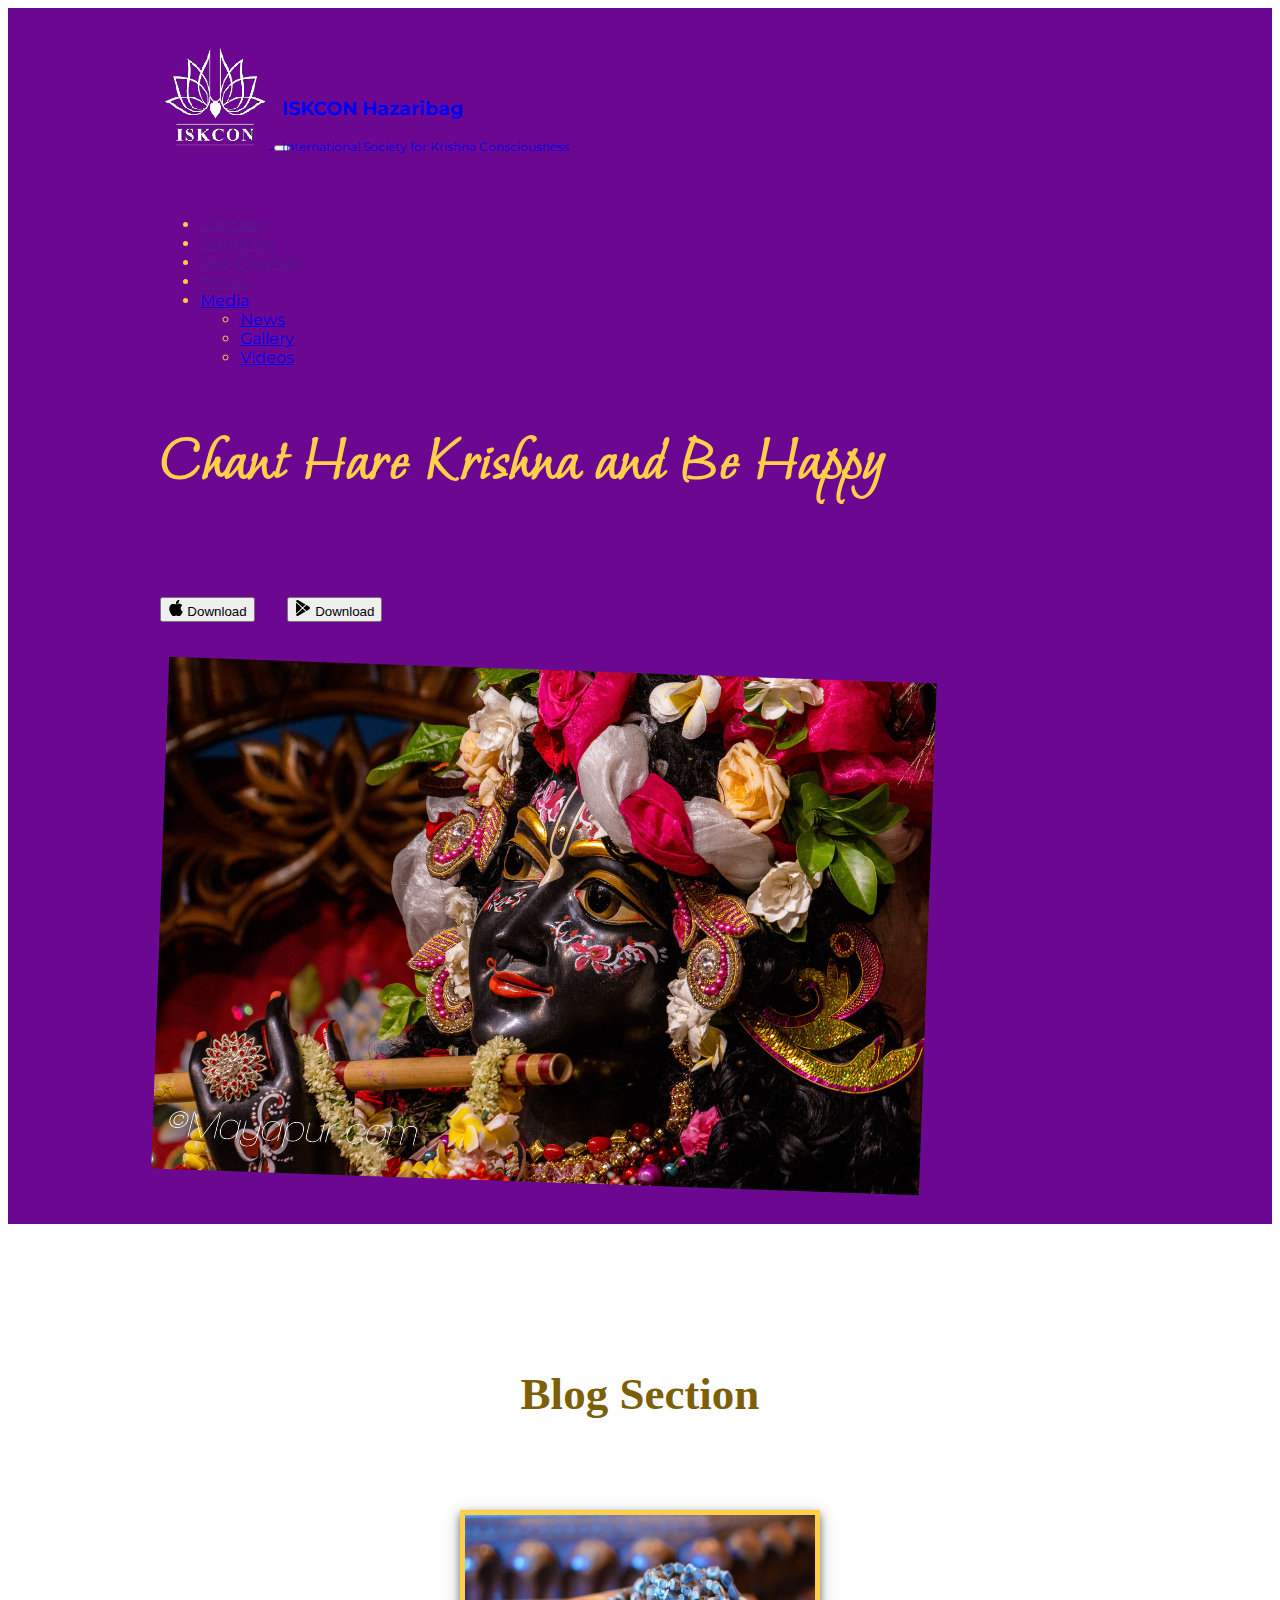
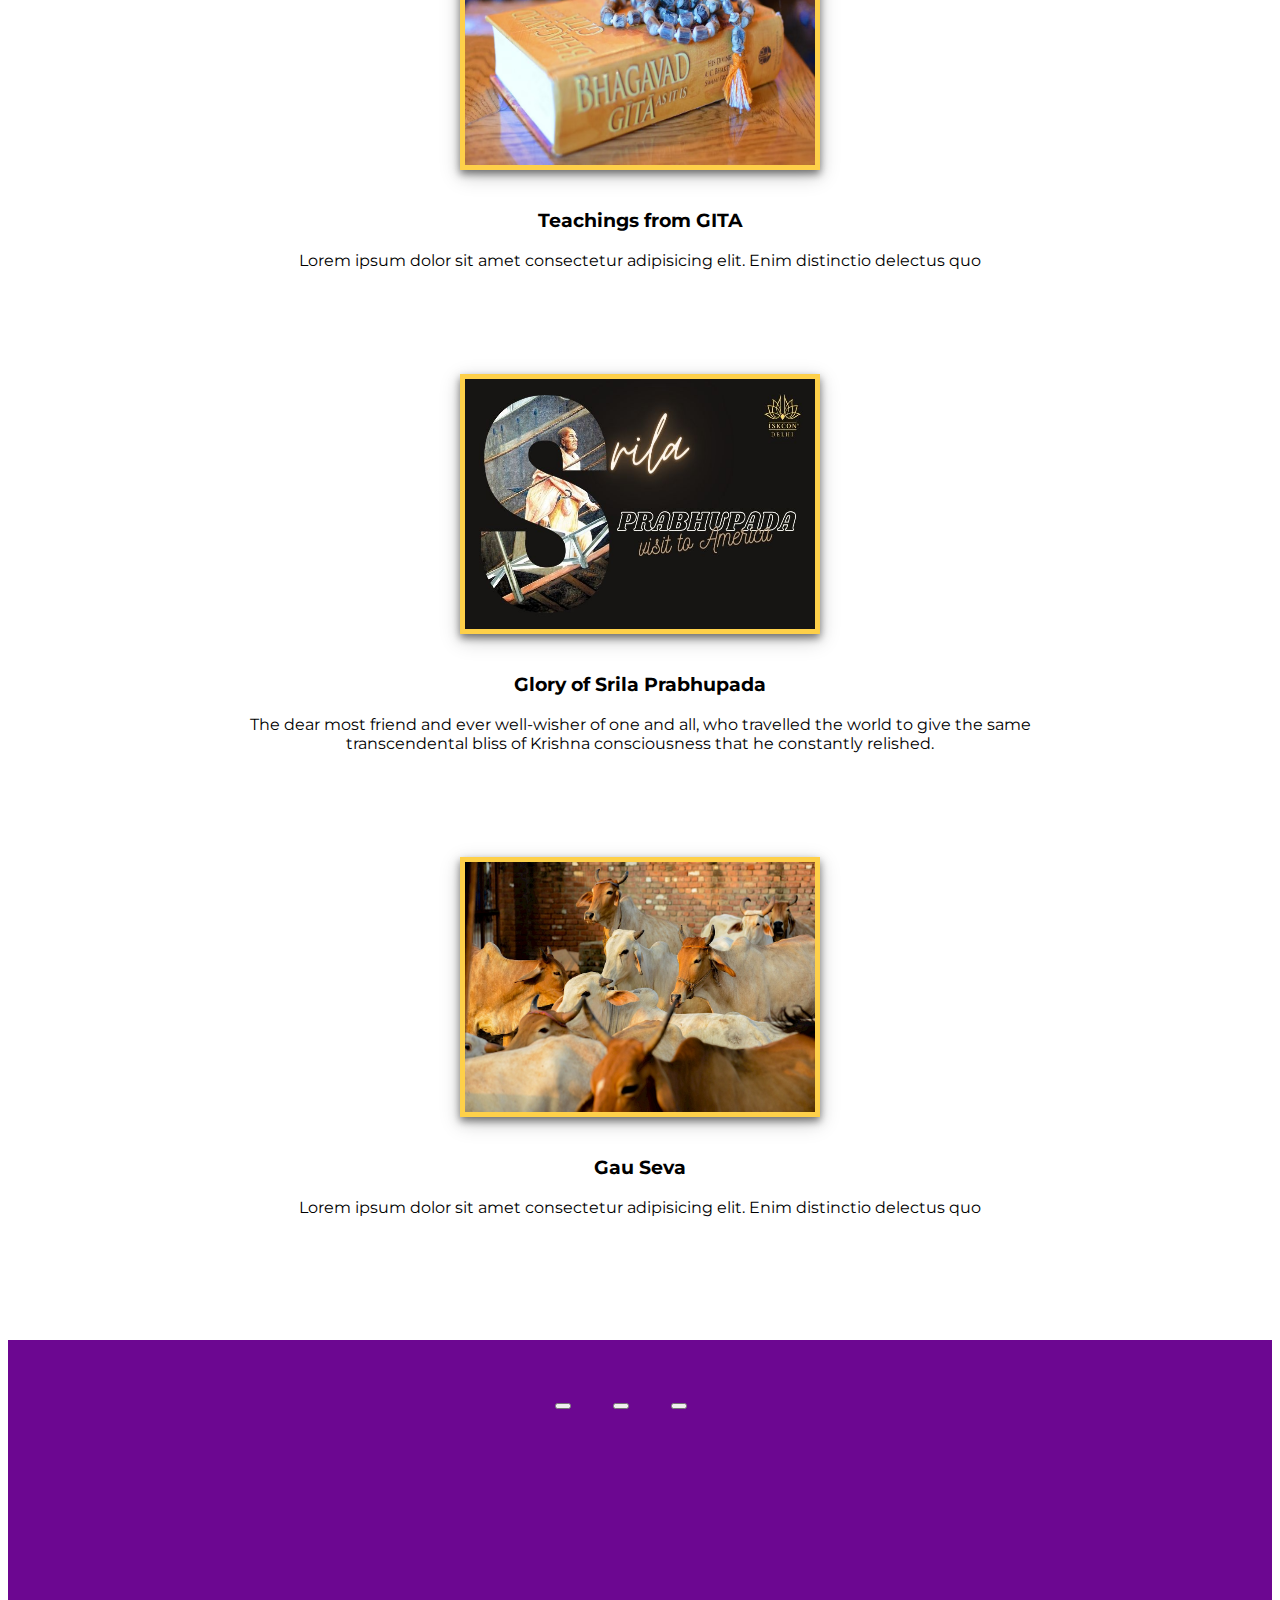
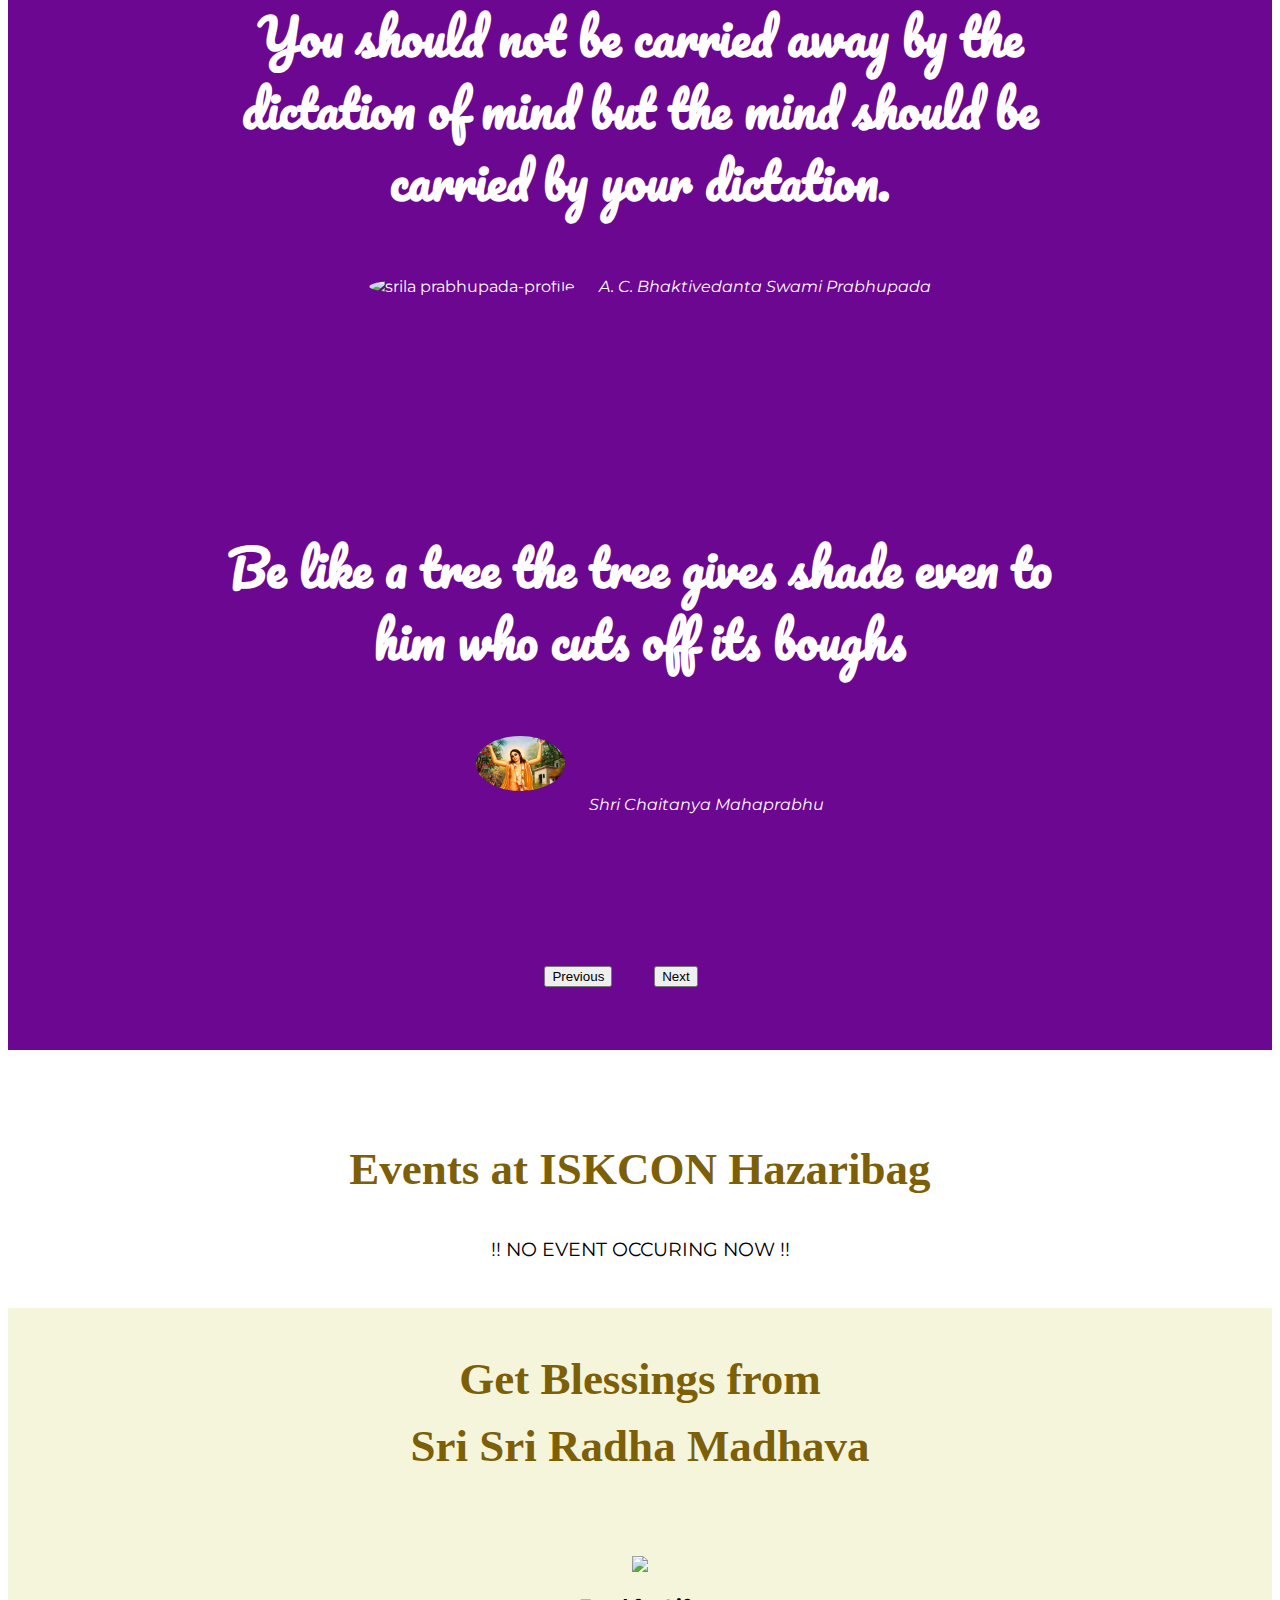
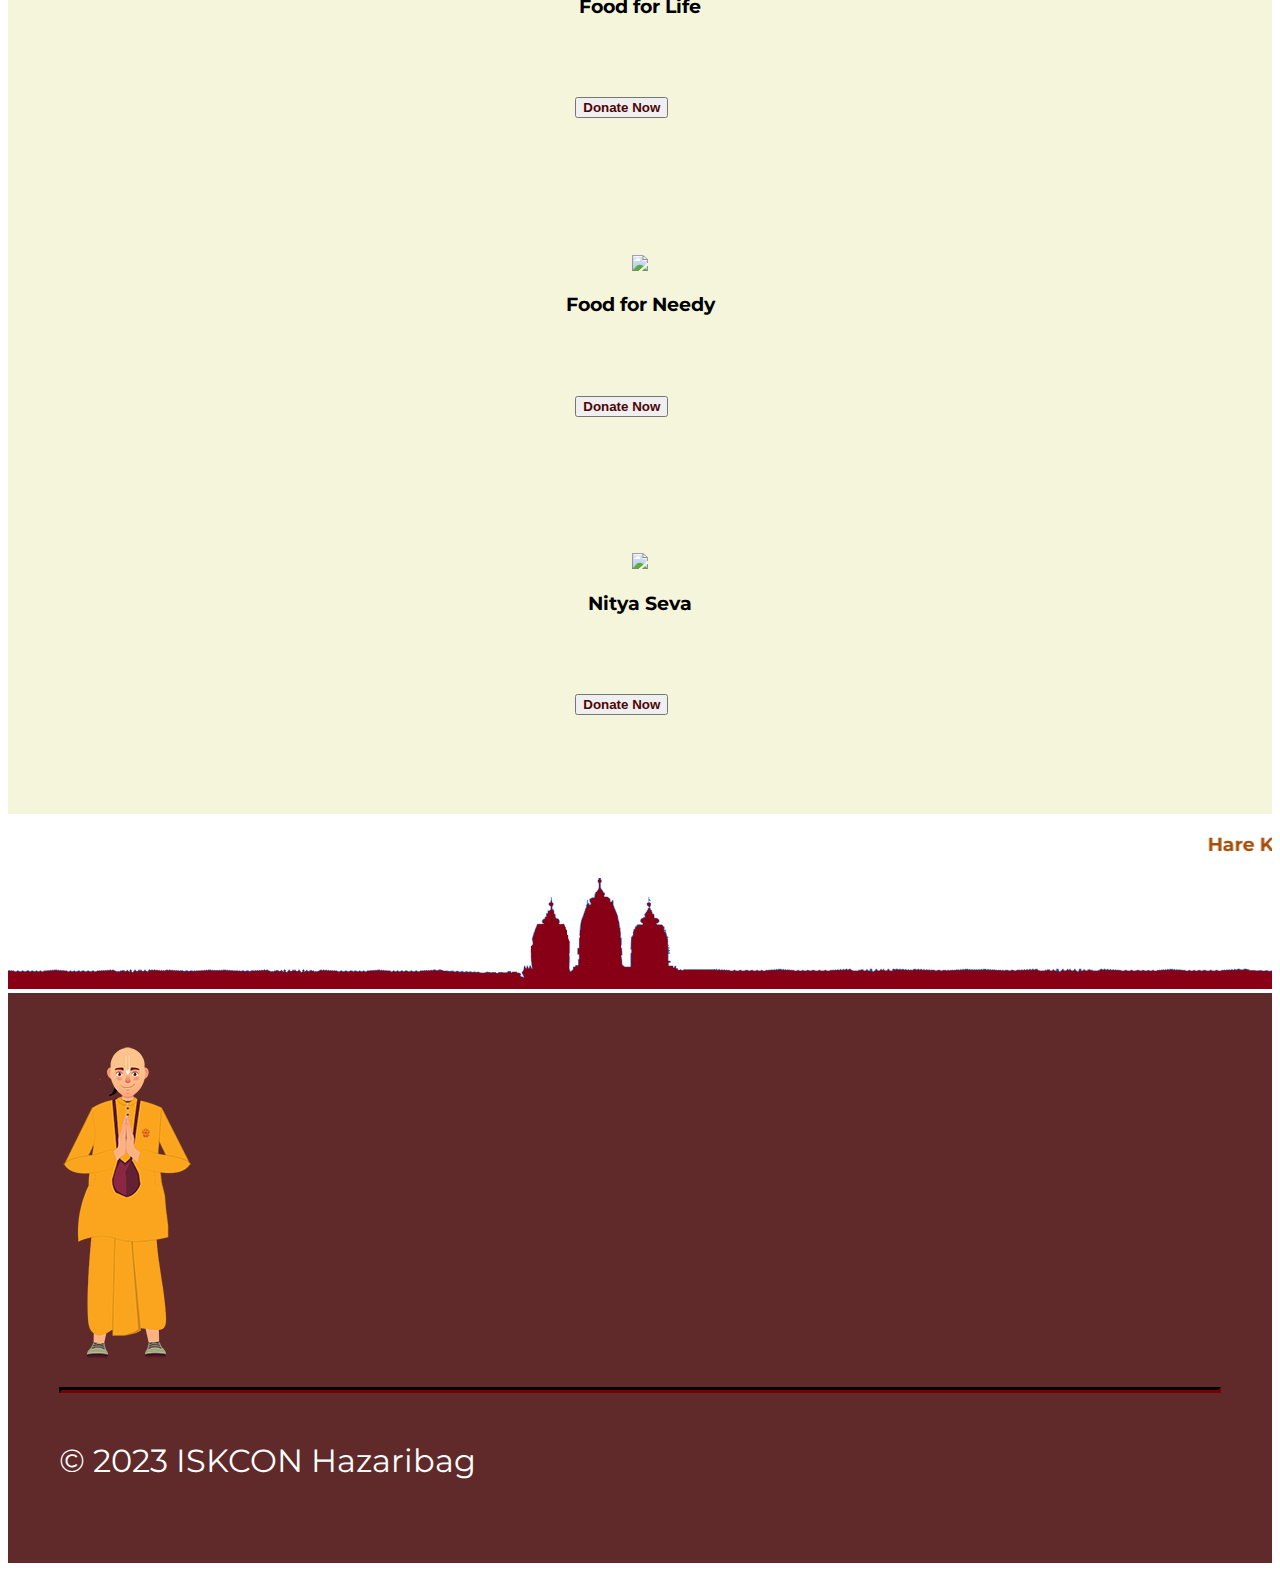
==== index.html @ 4a9a2e2b "changes in events section" ====
<!DOCTYPE html>
<html>
  <head>
    <meta charset="utf-8" />
    <title>ISKCON Hazaribag</title>

    <link rel="icon" href="https://iskconmumbai.com/favicon-32x32.png" />

    <!-- Bootstrap Scripts -->
    <link
      href="https://cdn.jsdelivr.net/npm/bootstrap@5.3.0-alpha1/dist/css/bootstrap.min.css"
      rel="stylesheet"
      integrity="sha384-GLhlTQ8iRABdZLl6O3oVMWSktQOp6b7In1Zl3/Jr59b6EGGoI1aFkw7cmDA6j6gD"
      crossorigin="anonymous"
    />
    <script
      src="https://cdn.jsdelivr.net/npm/bootstrap@5.3.0-alpha1/dist/js/bootstrap.bundle.min.js"
      integrity="sha384-w76AqPfDkMBDXo30jS1Sgez6pr3x5MlQ1ZAGC+nuZB+EYdgRZgiwxhTBTkF7CXvN"
      crossorigin="anonymous"></script>

    <!-- font awesome scripts -->

    <script src="https://kit.fontawesome.com/fd648971f5.js" crossorigin="anonymous"></script>
    
    <!-- Google Fonts Scripts -->

    <link rel="preconnect" href="https://fonts.googleapis.com" />
    <link rel="preconnect" href="https://fonts.gstatic.com" crossorigin />

    <link
      href="https://fonts.googleapis.com/css2?family=Moon+Dance&display=swap"
      rel="stylesheet"
    />
    <link
      href="https://fonts.googleapis.com/css2?family=Ubuntu&display=swap"
      rel="stylesheet"
    />
    <link
      href="https://fonts.googleapis.com/css2?family=Montserrat:wght@300;400;500;600;700;800;900&display=swap"
      rel="stylesheet"
    />
    <link
      href="https://fonts.googleapis.com/css2?family=Pacifico&display=swap"
      rel="stylesheet"
    />
    <link
      href="https://fonts.googleapis.com/css2?family=Merienda+One&family=Pacifico&display=swap"
      rel="stylesheet"
    />
    <!-- CSS Sytlesheets -->
    <link rel="stylesheet" href="css/styles.css" />
  </head>

 

  <body>
    <section id="title">
      <!-- Nav Bar -->
      <div class="container-fluid">
        <nav class="navbar navbar-expand-lg navbar-dark">
          <a class="navbar-brand" href="#">
            <img
              src="images/iskcon_logo.png"
              alt="Logo"
              width="110"
              height="102"
            />
            <div class="logo" style="display: inline-block; position: absolute">
              <h3 class="logo-h">ISKCON Hazaribag</h3>
              <p class="logo-s">
                International Society for Krishna Consciousness
              </p>
            </div>
          </a>
          <button
            class="navbar-toggler"
            type="button"
            data-toggle="collapse"
            data-target="#navbarSupportedContent"
            aria-controls="navbarSupportedContent"
            aria-expanded="false"
            aria-label="Toggle navigation"
          >
            <span class="navbar-toggler-icon"></span>
          </button>
          <div class="collapse navbar-collapse" id="navbarSupportedContent">
            <ul class="navbar-nav ms-auto">
              <li class="nav-item">
                <a class="nav-link" href="">Contact</a>
              </li>
              <li class="nav-item">
                <a class="nav-link" href="">Donation</a>
              </li>
              <li class="nav-item">
                <a class="nav-link" href="">Live Darshan</a>
              </li>
              <li class="nav-item">
                <a class="nav-link" href="">About</a>
              </li>
              <li class="nav-item dropdown">
                <a
                  class="nav-link dropdown-toggle"
                  href="#"
                  role="button"
                  data-bs-toggle="dropdown"
                  aria-expanded="false"
                >
                  Media
                </a>
                <ul class="dropdown-menu">
                  <li><a class="dropdown-item" href="#">News</a></li>
                  <li><a class="dropdown-item" href="#">Gallery</a></li>
                  <li><a class="dropdown-item" href="#">Videos</a></li>
                </ul>
              </li>
            </ul>
          </div>
        </nav>

        <!-- Title -->
        <div class="row">
          <div class="col-lg-6 col-md-12 col-sm-12">
            <h1>Chant Hare Krishna and Be Happy</h1>

            <button type="button" class="btn btn-dark btn-lg">
              <svg
                xmlns="http://www.w3.org/2000/svg"
                width="16"
                height="16"
                fill="currentColor"
                class="bi bi-apple"
                viewBox="0 0 16 16"
              >
                <path
                  d="M11.182.008C11.148-.03 9.923.023 8.857 1.18c-1.066 1.156-.902 2.482-.878 2.516.024.034 1.52.087 2.475-1.258.955-1.345.762-2.391.728-2.43Zm3.314 11.733c-.048-.096-2.325-1.234-2.113-3.422.212-2.189 1.675-2.789 1.698-2.854.023-.065-.597-.79-1.254-1.157a3.692 3.692 0 0 0-1.563-.434c-.108-.003-.483-.095-1.254.116-.508.139-1.653.589-1.968.607-.316.018-1.256-.522-2.267-.665-.647-.125-1.333.131-1.824.328-.49.196-1.422.754-2.074 2.237-.652 1.482-.311 3.83-.067 4.56.244.729.625 1.924 1.273 2.796.576.984 1.34 1.667 1.659 1.899.319.232 1.219.386 1.843.067.502-.308 1.408-.485 1.766-.472.357.013 1.061.154 1.782.539.571.197 1.111.115 1.652-.105.541-.221 1.324-1.059 2.238-2.758.347-.79.505-1.217.473-1.282Z"
                />
                <path
                  d="M11.182.008C11.148-.03 9.923.023 8.857 1.18c-1.066 1.156-.902 2.482-.878 2.516.024.034 1.52.087 2.475-1.258.955-1.345.762-2.391.728-2.43Zm3.314 11.733c-.048-.096-2.325-1.234-2.113-3.422.212-2.189 1.675-2.789 1.698-2.854.023-.065-.597-.79-1.254-1.157a3.692 3.692 0 0 0-1.563-.434c-.108-.003-.483-.095-1.254.116-.508.139-1.653.589-1.968.607-.316.018-1.256-.522-2.267-.665-.647-.125-1.333.131-1.824.328-.49.196-1.422.754-2.074 2.237-.652 1.482-.311 3.83-.067 4.56.244.729.625 1.924 1.273 2.796.576.984 1.34 1.667 1.659 1.899.319.232 1.219.386 1.843.067.502-.308 1.408-.485 1.766-.472.357.013 1.061.154 1.782.539.571.197 1.111.115 1.652-.105.541-.221 1.324-1.059 2.238-2.758.347-.79.505-1.217.473-1.282Z"
                />
              </svg>
              Download
            </button>
            <button type="button" class="btn btn-outline-light btn-lg">
              <svg
                xmlns="http://www.w3.org/2000/svg"
                width="16"
                height="16"
                fill="currentColor"
                class="bi bi-google-play"
                viewBox="0 0 16 16"
              >
                <path
                  d="M14.222 9.374c1.037-.61 1.037-2.137 0-2.748L11.528 5.04 8.32 8l3.207 2.96 2.694-1.586Zm-3.595 2.116L7.583 8.68 1.03 14.73c.201 1.029 1.36 1.61 2.303 1.055l7.294-4.295ZM1 13.396V2.603L6.846 8 1 13.396ZM1.03 1.27l6.553 6.05 3.044-2.81L3.333.215C2.39-.341 1.231.24 1.03 1.27Z"
                />
              </svg>
              Download
            </button>
          </div>

          <div class="col-lg-6 col-md-12 col-sm-12">
            <img
              class="title-image"
              src="images/iphone5.png"
              alt="iphone-mockup"
            />
          </div>
        </div>
      </div>
    </section>

    <!-- Blog Section -->

    <section id="features">
      <h2 class="sub-headings">Blog Section</h2>
      <div class="row">
        <div class="features-box col-lg-4">
          <img class="iskcon-img" src="images\bhagavad-gita.jpg" />
          <h3>Teachings from GITA</h3>
          <p>
            Lorem ipsum dolor sit amet consectetur adipisicing elit. Enim
            distinctio delectus quo
          </p>
        </div>

        <div class="features-box col-lg-4">
          <img
            class="iskcon-img"
            src="images/How-Hare-Krishna-Movement-Spread-to-Worldwide.jpeg"
          />
          <h3>Glory of Srila Prabhupada</h3>
          <p>
            The dear most friend and ever well-wisher of one and all, who
            travelled the world to give the same transcendental bliss of Krishna
            consciousness that he constantly relished.
          </p>
        </div>

        <div class="features-box col-lg-4">
          <img class="iskcon-img" src="images\gau.jpg" />
          <h3>Gau Seva</h3>
          <p>
            Lorem ipsum dolor sit amet consectetur adipisicing elit. Enim
            distinctio delectus quo
          </p>
        </div>
      </div>
    </section>

    <!-- Discover More -->

    <section id="DiscoverMore">
      <div
        id="teachings"
        class="carousel slide"
        data-bs-ride="carousel"
        data-bs-touch="false"
      >
        <div class="carousel-indicators">
          <button
            type="button"
            data-bs-target="#teachings"
            data-bs-slide-to="0"
            class="active"
            aria-current="true"
            aria-label="Slide 1"
          ></button>
          <button
            type="button"
            data-bs-target="#teachings"
            data-bs-slide-to="1"
            aria-label="Slide 2"
          ></button>
          <button
            type="button"
            data-bs-target="#teachings"
            data-bs-slide-to="2"
            aria-label="Slide 3"
          ></button>
        </div>
        <div class="carousel-inner">
          <div class="carousel-item active">
            <h2 class="teachings-guru">
              You should not be carried away by the dictation of mind but the
              mind should be carried by your dictation.
            </h2>
            <img
              class="guruimg"
              src="https://anvfnzuaen.cloudimg.io/cdno/n/webp/https://sppb.blob.core.windows.net/images/splilawebsite/prabhupada/ic_sp_lila_8.jpg"
              alt="srila prabhupada-profile"
            />
            <em>A. C. Bhaktivedanta Swami Prabhupada</em>
          </div>
          <div class="carousel-item">
            <h2 class="teachings-guru">
              Be like a tree the tree gives shade even to him who cuts off its
              boughs
            </h2>
            <img
              class="guruimg"
              src="images/srichaitanya001901.jpg"
              alt="srichaitanya-profile"
            />
            <em>Shri Chaitanya Mahaprabhu </em>
          </div>
        </div>
        <button
          class="carousel-control-prev"
          type="button"
          data-bs-target="#teachings"
          data-bs-slide="prev"
        >
          <span class="carousel-control-prev-icon" aria-hidden="true"></span>
          <span class="visually-hidden">Previous</span>
        </button>
        <button
          class="carousel-control-next"
          type="button"
          data-bs-target="#teachings"
          data-bs-slide="next"
        >
          <span class="carousel-control-next-icon" aria-hidden="true"></span>
          <span class="visually-hidden">Next</span>
        </button>
      </div>
    </section>

    <!-- Press -->

    <section id="navigate">
      <h2 class="sub-headings">
        Events at ISKCON Hazaribag
      </h2>
      <h3 class="navigate"> !! NO EVENT OCCURING NOW !! </h3>
      
    </section>

    <!-- Donations -->

    <section id="donation">
      <h2 class="sub-headings">
        Get Blessings from <br>
        Sri Sri Radha Madhava
      </h2>

      <div class="row">
        <div class=" donations-box col-lg-4 col-md-6">
          <div class="card">
            <div class="card-header">
              <img src="https://www.iskcondelhi.com/wp-content/uploads/2021/05/anna-dan-iskcon-delhi-tab.jpg">
            </div>
            <div class="card-body">
              <h3>Food for Life</h3>
            </div>
            <div class="footer">
              <a href="#">
                <button class="style btn btn-warning btn-lg">
                  Donate Now
                </button>
              </a>
            </div>
          </div>
        </div>

        <div class="donations-box col-lg-4 col-md-6">
            <div class="card">
              <div class="card-header">
                <img src="https://www.iskcondelhi.com/wp-content/uploads/2021/05/food-for-life-iskcon-delhi.jpg">
              </div>

              <div class="card-body">
                <h3>Food for Needy</h3>
              </div>

              <div class="footer">
                <a href="#">
                  <button class="style btn btn-warning btn-lg">
                    Donate Now
                  </button>
                </a>
              </div>
            </div>
        </div>

        <div class="donations-box col-lg-4 col-md-12">
            <div class="card">
              <div class="card-header">
                <img src="https://www.iskcondelhi.com/wp-content/uploads/2021/05/nitya-seva-iskcon-delhi-donation.jpg">
              </div>
              <div class="card-body">
                <h3>Nitya Seva</h3>
              </div>

              <div class="footer">
                <a href="#">
                  <button class="style btn btn-warning btn-lg">
                    Donate Now
                  </button>
                </a>
              </div>
            </div>
        </div>
      </div>
    </section>

    <!-- Call to Action -->

    <section id="cta">
      <marquee> <h3>
        Hare Kṛṣṇa Hare Kṛṣṇa.. Kṛṣṇa Kṛṣṇa Hare Hare.. Hare Rāma Hare Rāma..
        Rāma Rāma Hare Hare..
      </h3></marquee>
      <img class= "footer-img" src="images/iskcon-footer-silhoutte.png">
      
    </section>

    <!-- Footer -->

    <footer id="footer">
      <img src="images/iskcon-delhi-official-monk-f.png">

      <hr>
      <p class="sop">© 2023 ISKCON Hazaribag</p>
    </footer>
  </body>
</html>
---- css/styles.css ----
body{
    font-family: 'Montserrat';
}


.logo{
    margin-top: 2rem;
    margin-left: 0.5rem;
}

.logo-h{
    
    font-size: 19px;
}

.logo-s{
    font-size: 12px;
}

#title{
    background-color: #6c0791;
    color: #FED049;

}


.container-fluid{
    padding: 3% 12%;
}

button{
    margin: 5% 3% 5% 0;
}


h1 {  font-family: 'Moon Dance', cursive;
    font-size: 4rem;  
    line-height: 1.5;  
    font-weight: 900;}

h3{
    font-family: 'Montserrat', sans-serif;
    font-weight: 700;
}


.title-image{
        width: 48rem;
        transform: rotate(2deg);
    }


#features{
    padding: 5% 15%;

}

.features-box{
    text-align: center;
    padding: 5%;
}



.iskcon-img{
    margin-bottom: 1rem;
    width: 350px;
    height: 250px;
    border: 5px solid #FED049;
    align-content: center;
    box-shadow: 0 4px 8px 0 rgba(0, 0, 0, 0.5), 0 6px 20px 0 rgba(0, 0, 0, 0.19);



}

#DiscoverMore{

    
    text-align: center;
    background-color:#6c0791;
    color: #ffff;


}

.guruimg{
    border-radius: 100%;
    width: 10%;
    margin: 20px;
}

.teachings-guru{
    font-family: 'Pacifico', cursive;
    line-height: 1.5;
    font-size: 3rem;
}


.sub-headings{
    font-family: 'Merienda One', cursive;
    line-height: 1.5;
    font-size: 45px;
    text-align: center;
    margin-top: 3rem;
    color: #7c5f07;
    padding-top: 3%;
}

.carousel-item{
    padding: 7% 15%;
}

#donation{
    background-color: beige;
    text-align: center;
}

.donations-box{
    padding: 3% 2%;
}

.style{
    font-weight: 700;
    color: rgb(78, 5, 5);
}


.style:hover{
    background-color: #c78006;
    
}




.location{
    background-color: #7c5f07;
    color: #fff;
    border: #7c5f07;
    text-align: center;
    font-weight: 600;
    font-size: 2rem;
}

#cta{
    text-align: center;
    color: #a44e08;
}

.footer-img{
    width: 100%;
}

#navigate{
    background-color: #fff;
}

.navigate{
    text-align: center;
    margin-top: 2rem;
    font-weight: 400;
    line-height: 1;
}

#footer{
    background-color: rgba(79, 20, 20, 0.904);
    padding: 4%;
    color: #fff;
    font-size: 2rem;
    font-weight: 400;


}

.sop{
    display: inline-block;
}

hr{
    border-width: 0.2rem;
    border-color: #220101;
}
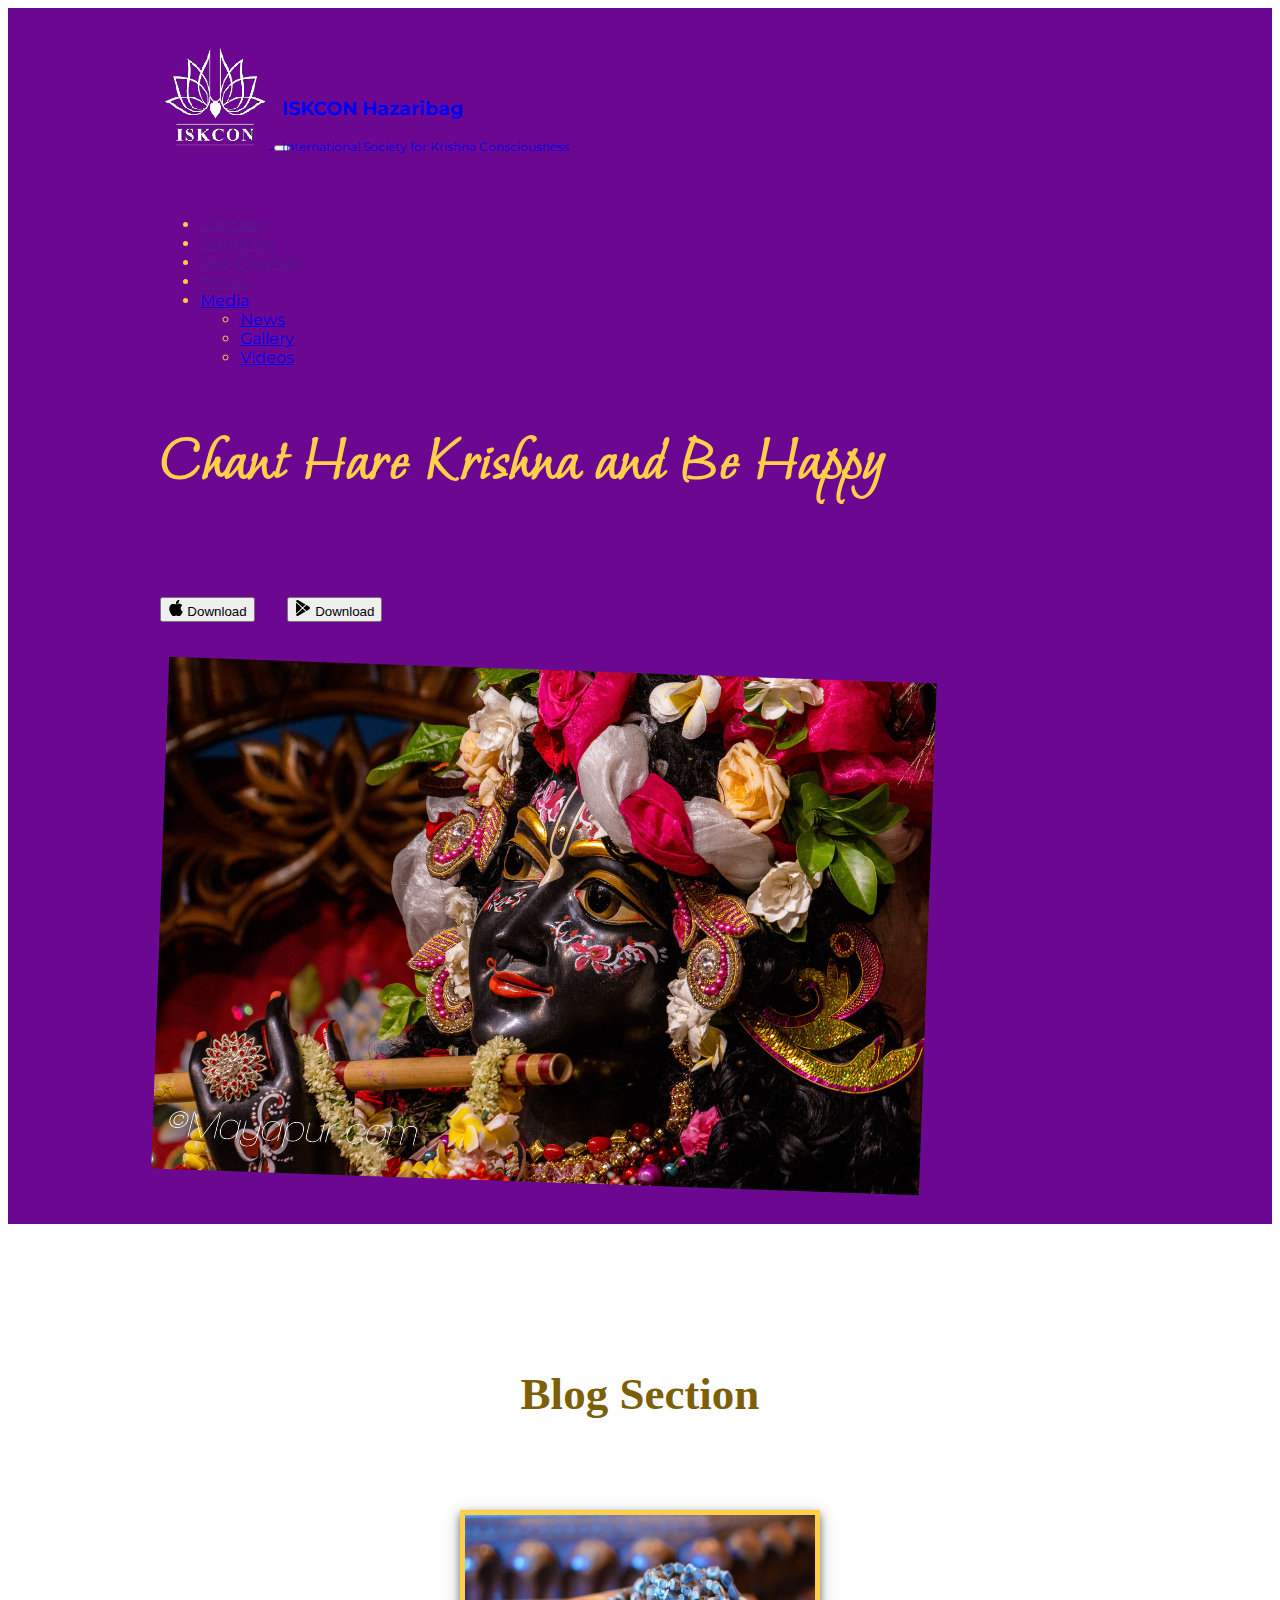
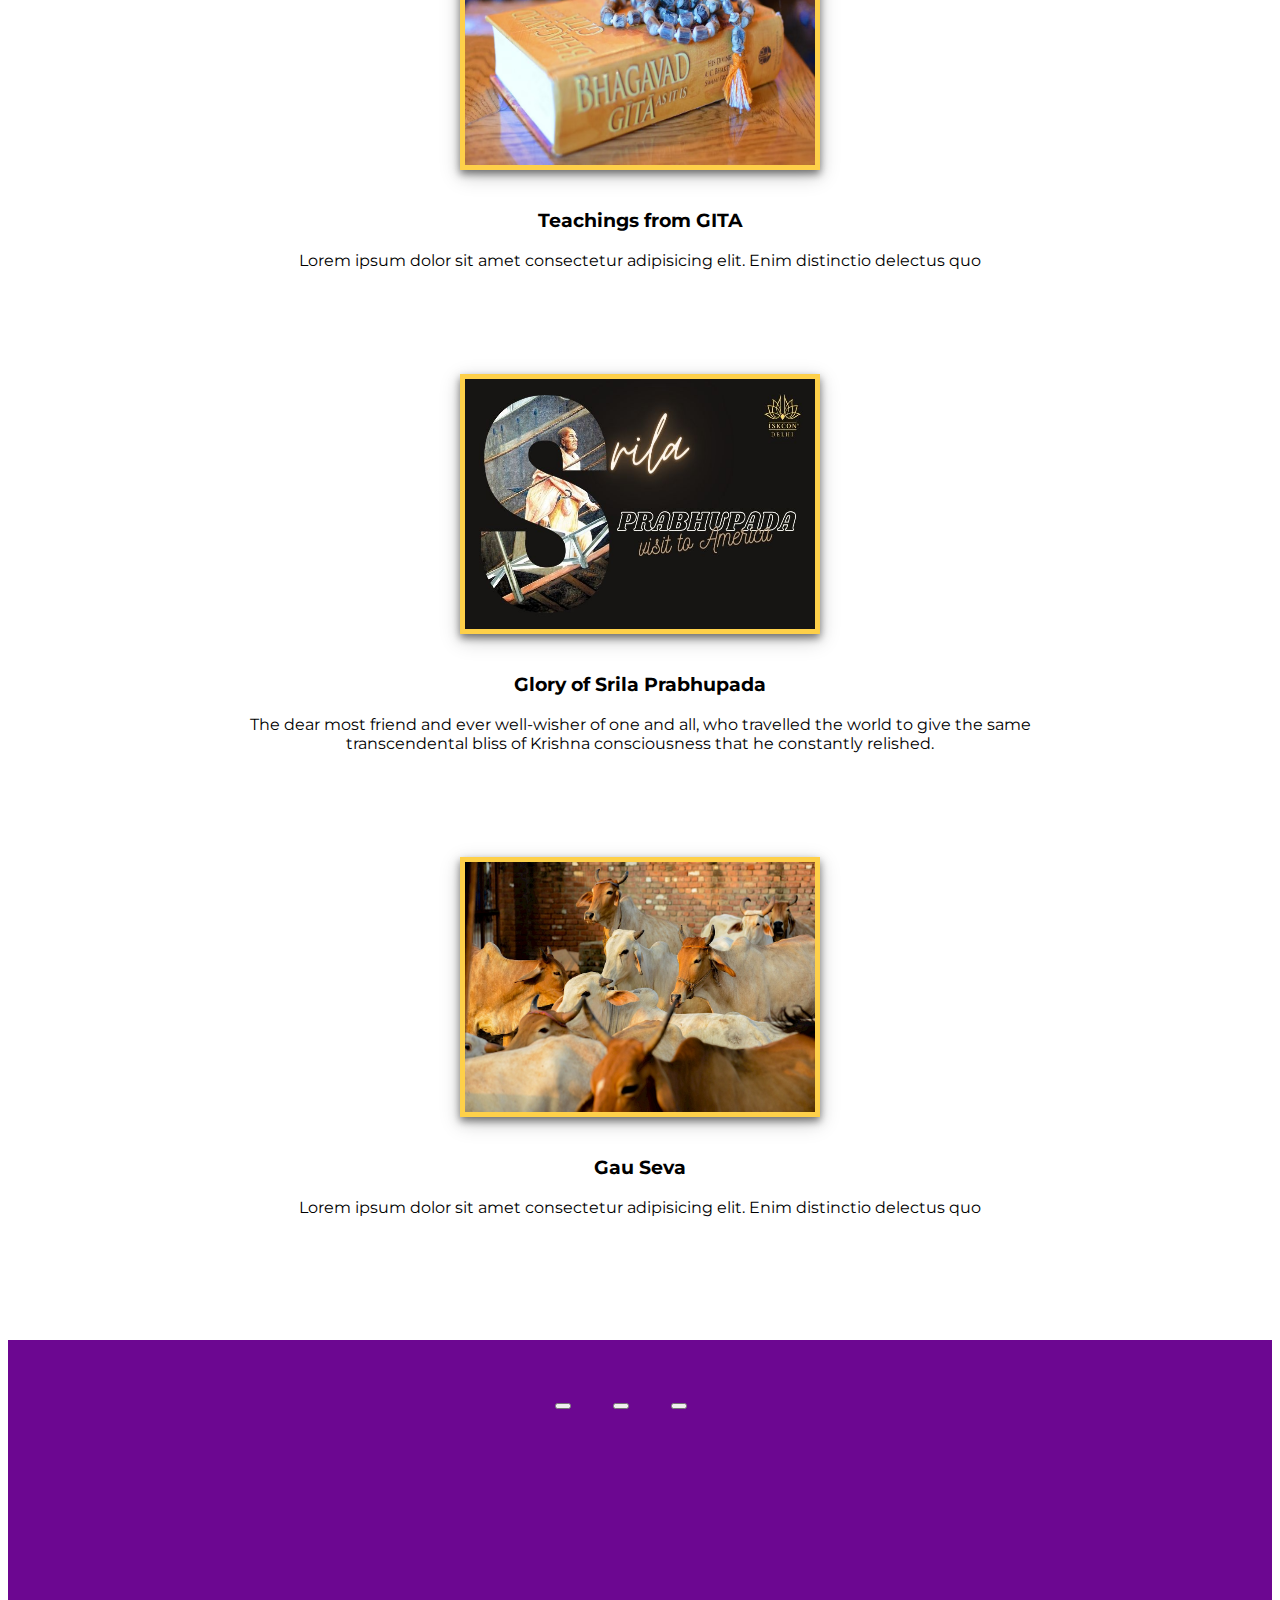
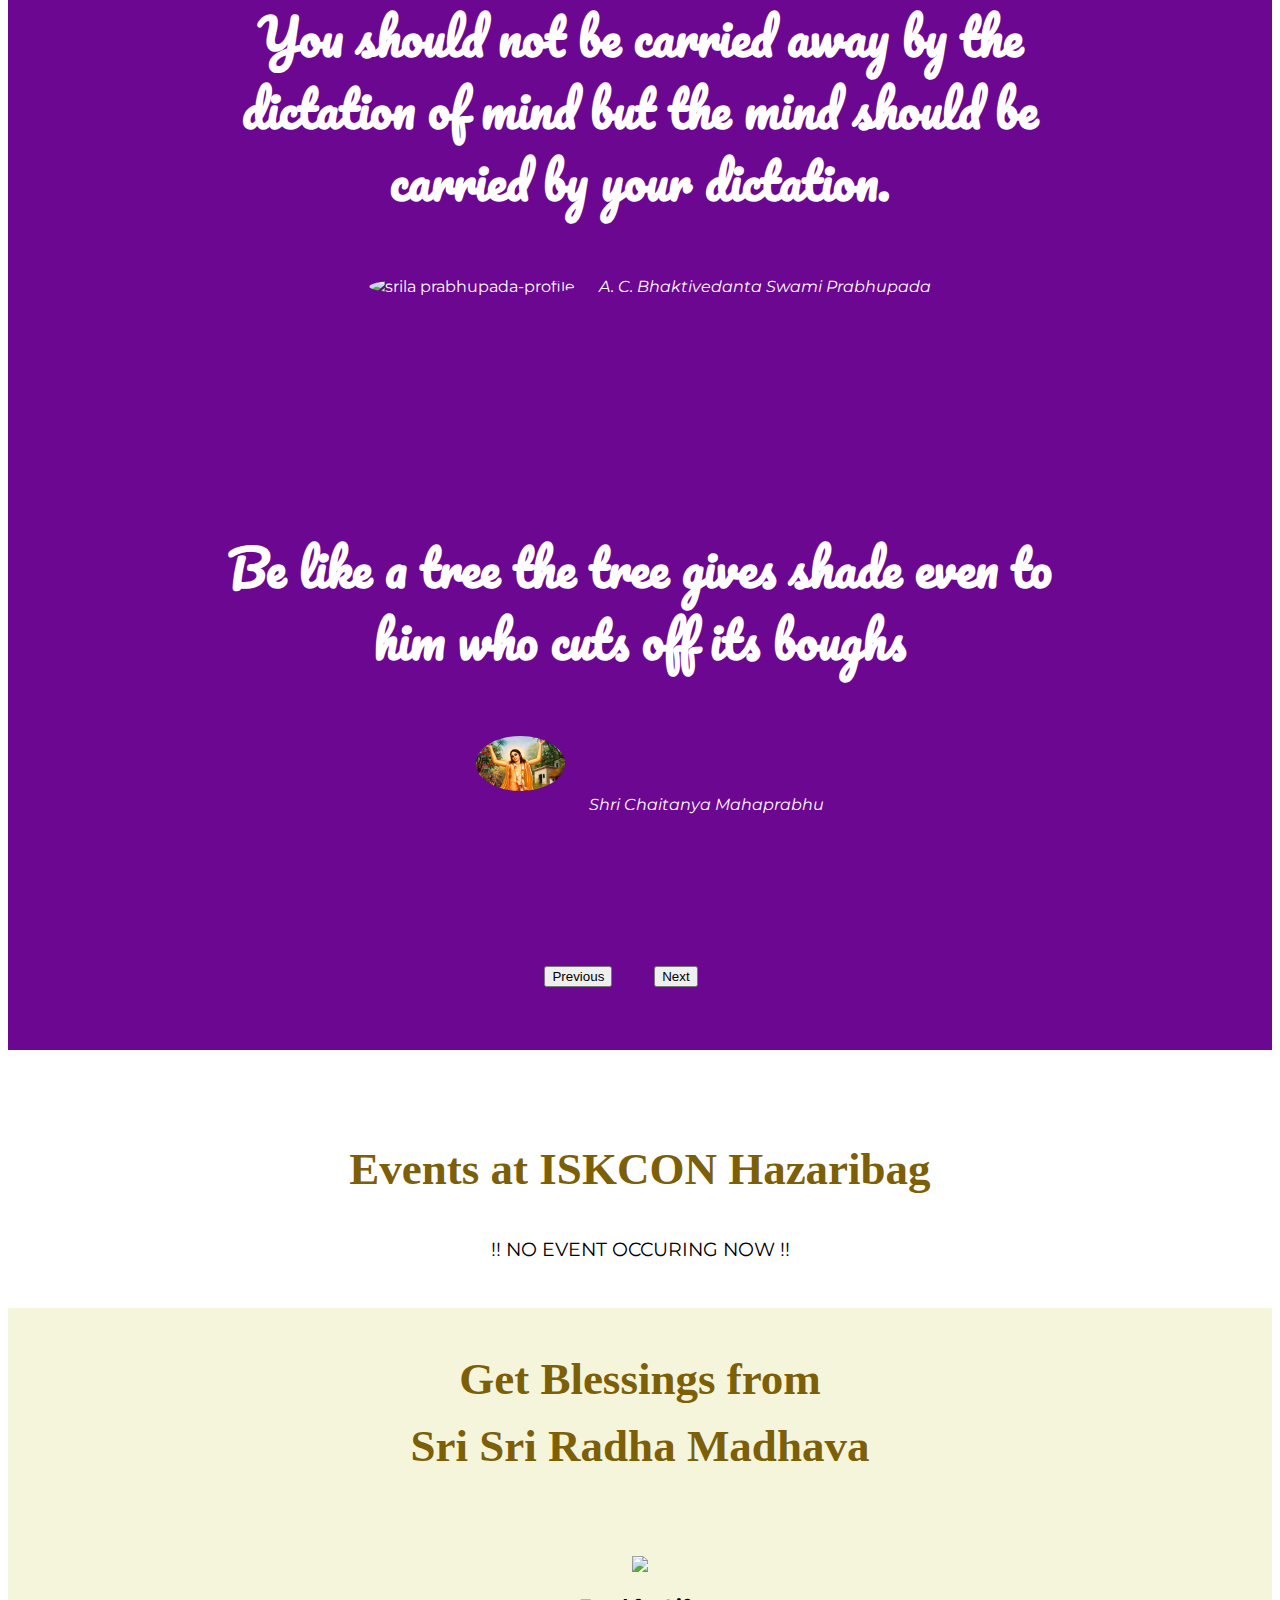
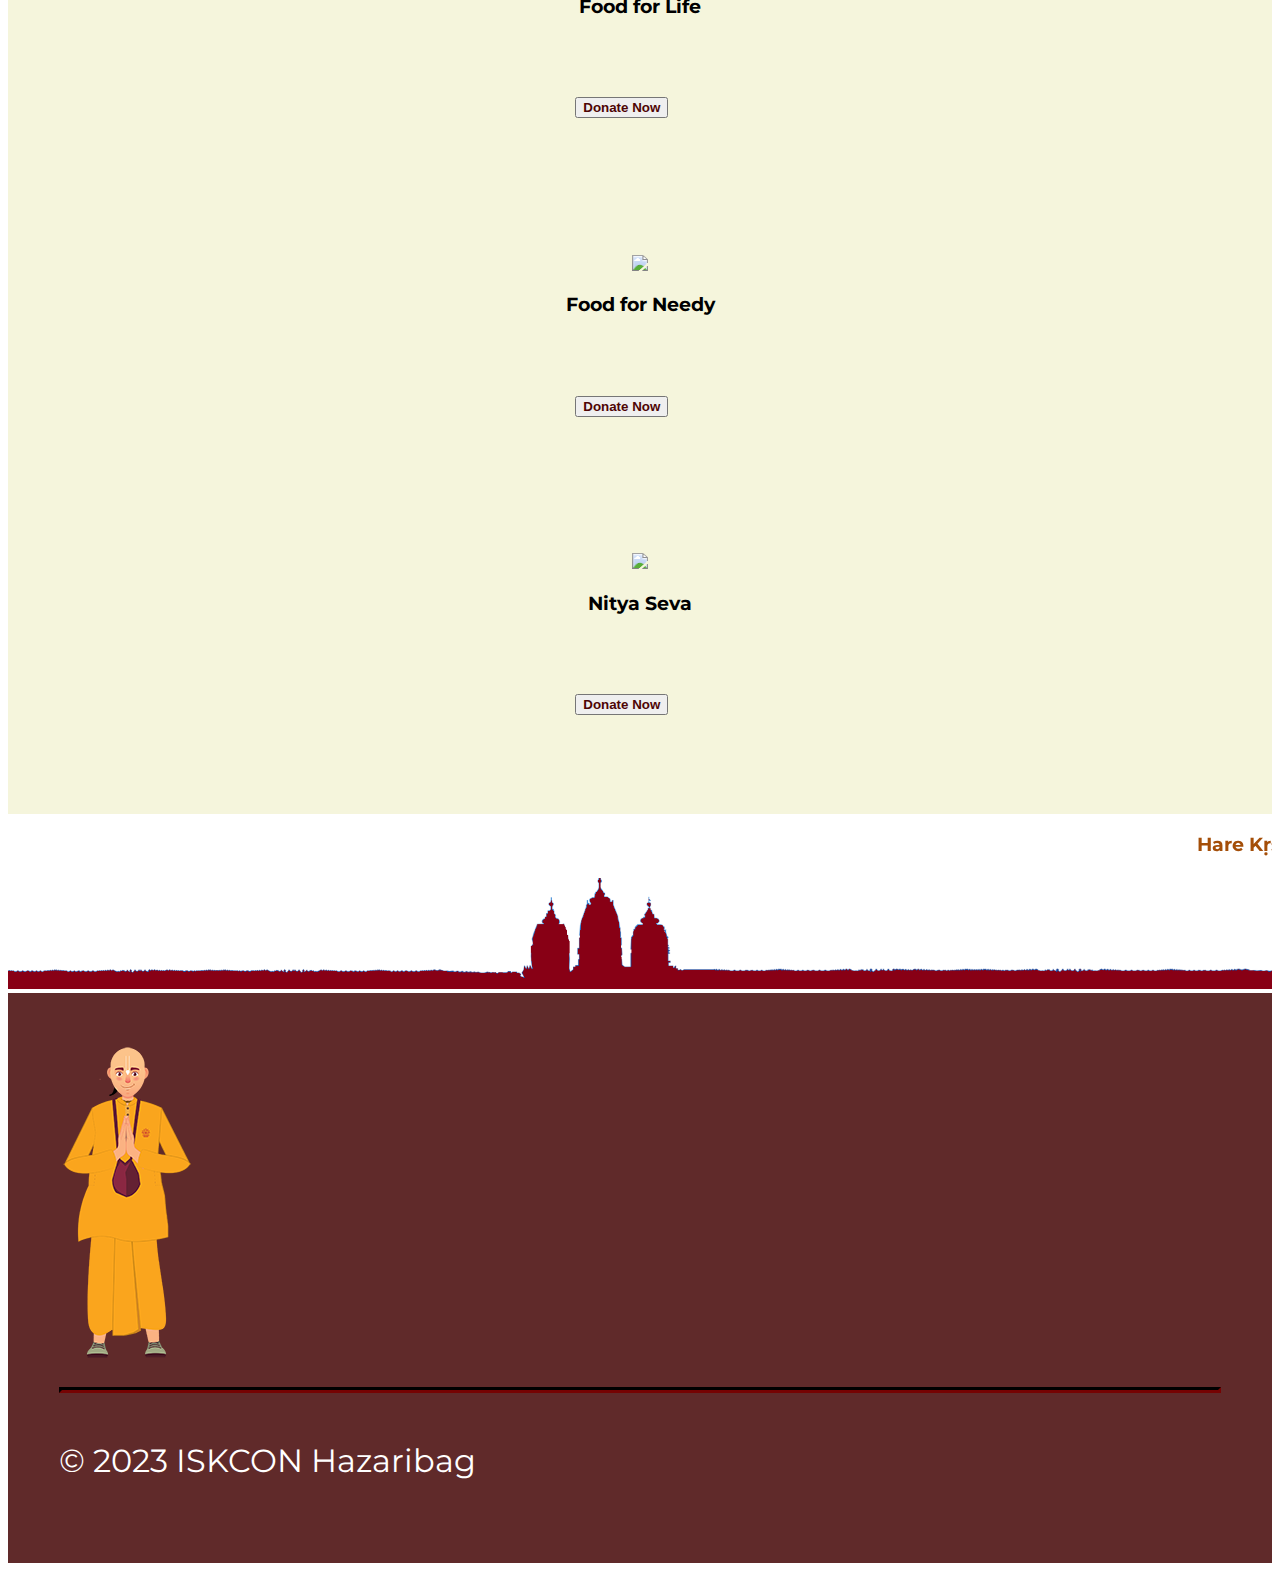
==== commit 47272775: "socials icons added and media query added for responsiveness" ====
--- a/index.html
+++ b/index.html
@@ -379,7 +379,14 @@
       <img src="images/iskcon-delhi-official-monk-f.png">
 
       <hr>
-      <p class="sop">© 2023 ISKCON Hazaribag</p>
+        <p class="sop">© 2023 ISKCON Hazaribag</p>
+        <span class="icons">
+          <i class="socials-icons fa-brands fa-twitter"></i>
+          <i class="socials-icons fa-brands fa-instagram"></i>
+          <i class="socials-icons fa-brands fa-facebook"></i>
+          <i class="socials-icons fa-brands fa-linkedin"></i></span>
+        
+      
     </footer>
   </body>
 </html>
--- a/css/styles.css
+++ b/css/styles.css
@@ -177,7 +177,33 @@
     display: inline-block;
 }
 
+.icons{
+    margin-left: 55%;
+    
+}
+
+.socials-icons{
+    margin: 20px 10px;
+}
+
 hr{
     border-width: 0.2rem;
     border-color: #220101;
-}+}
+
+
+@media (max-width: 1020px){
+    
+    #title{
+        text-align: center;
+    }
+
+    .title-image{
+        transform: rotate(0);
+        position: static;
+    }
+}
+
+
+
+    
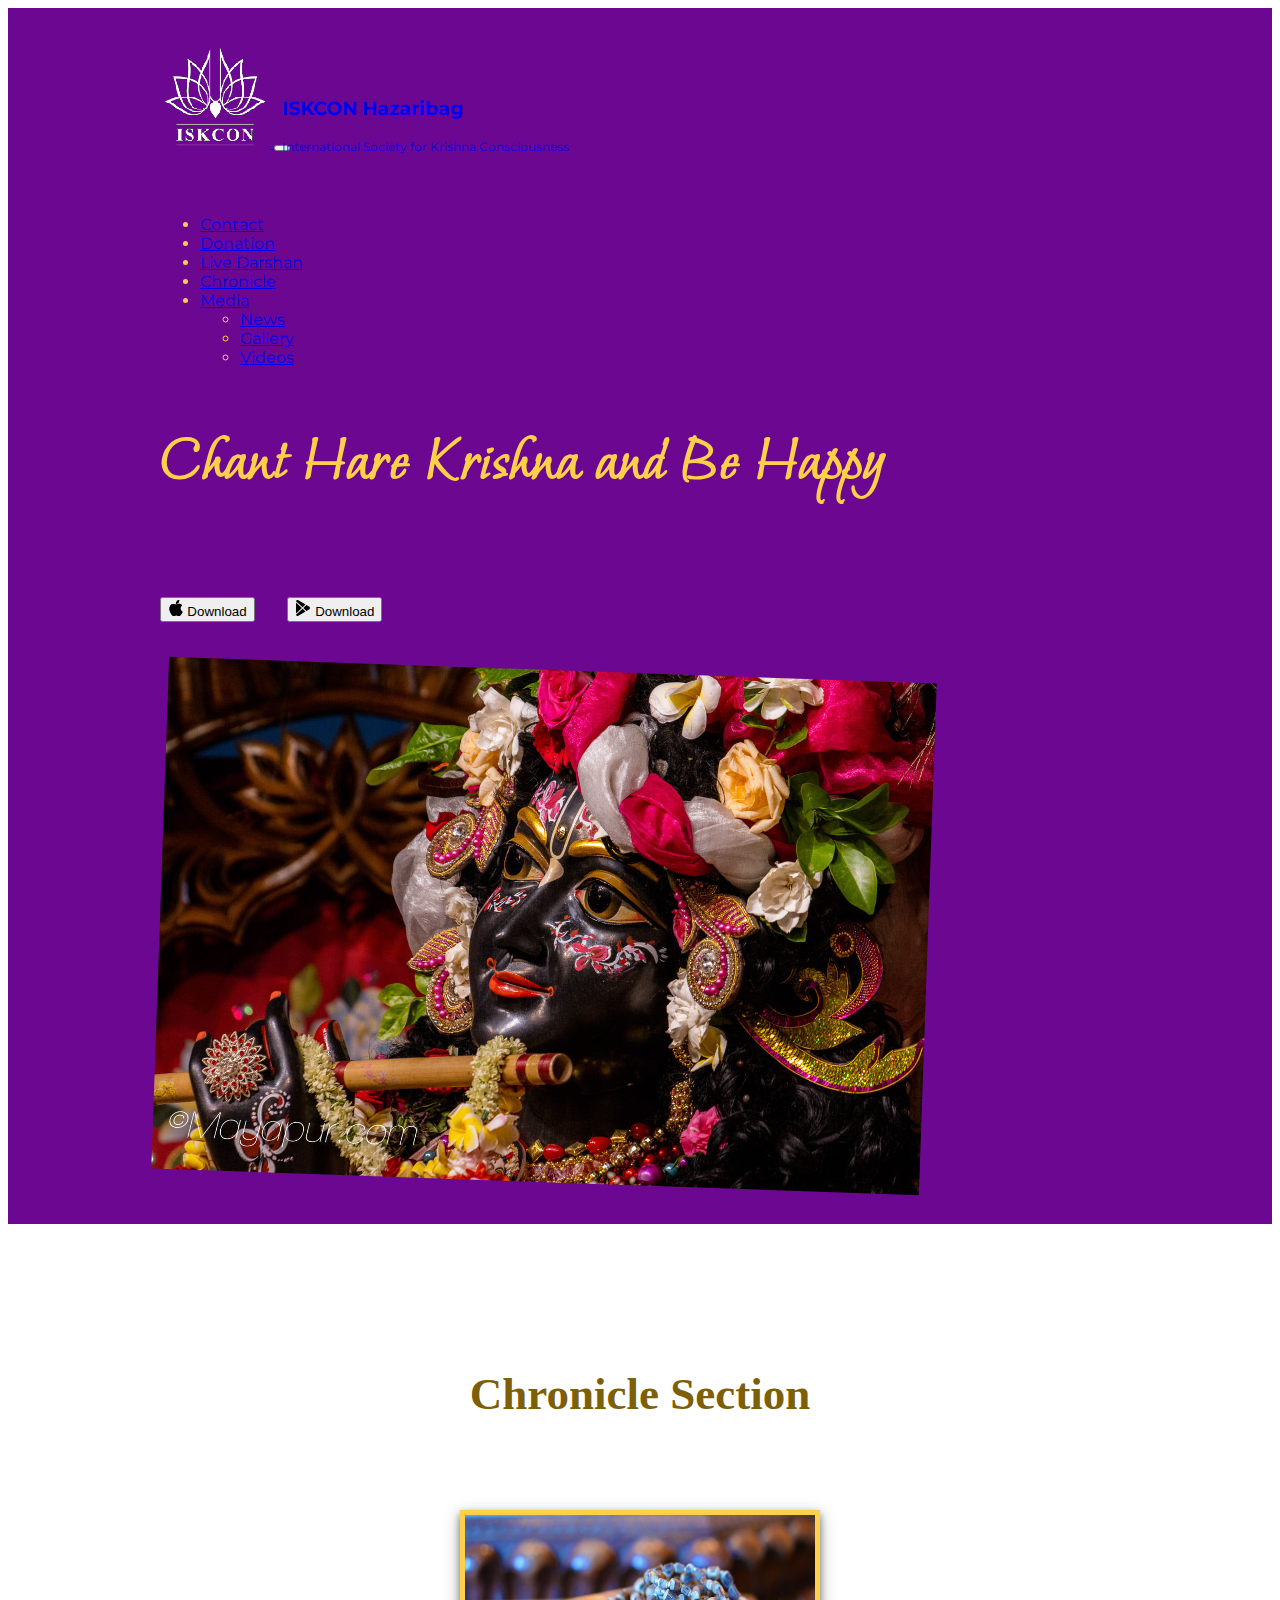
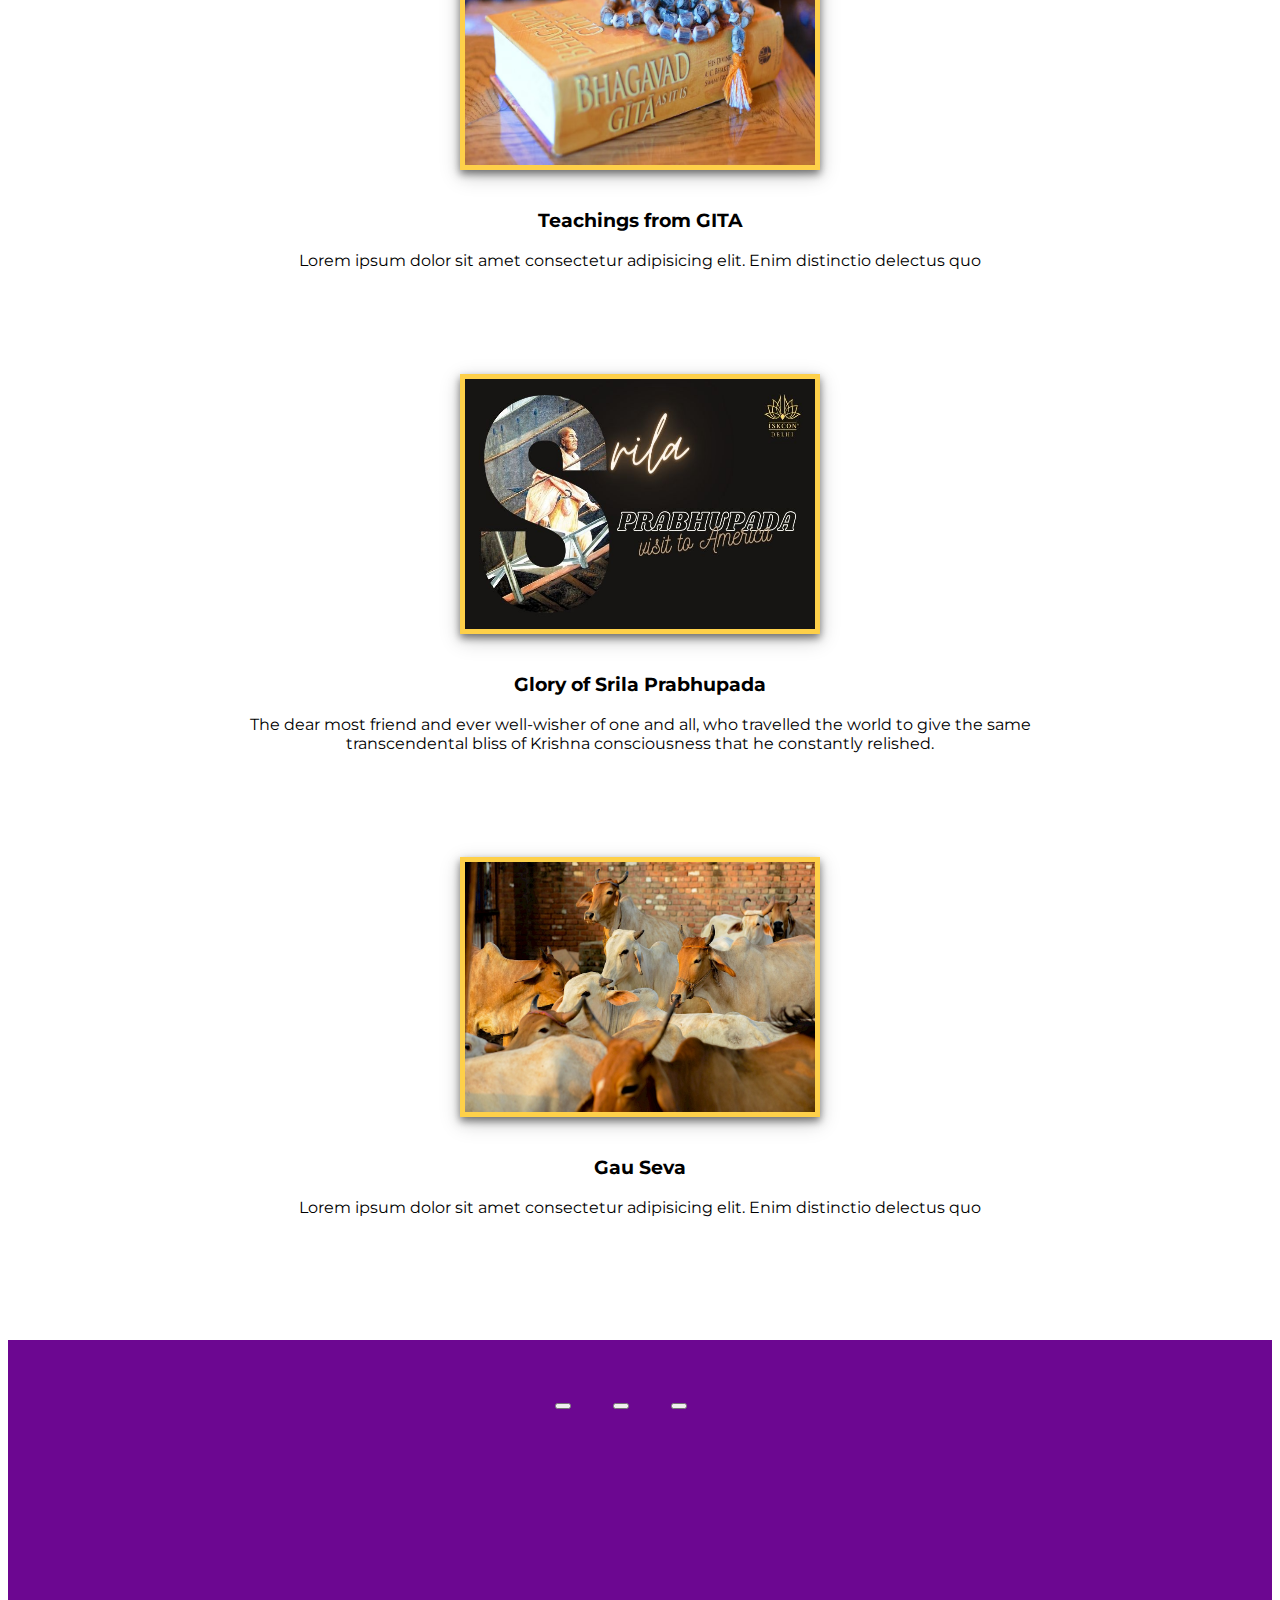
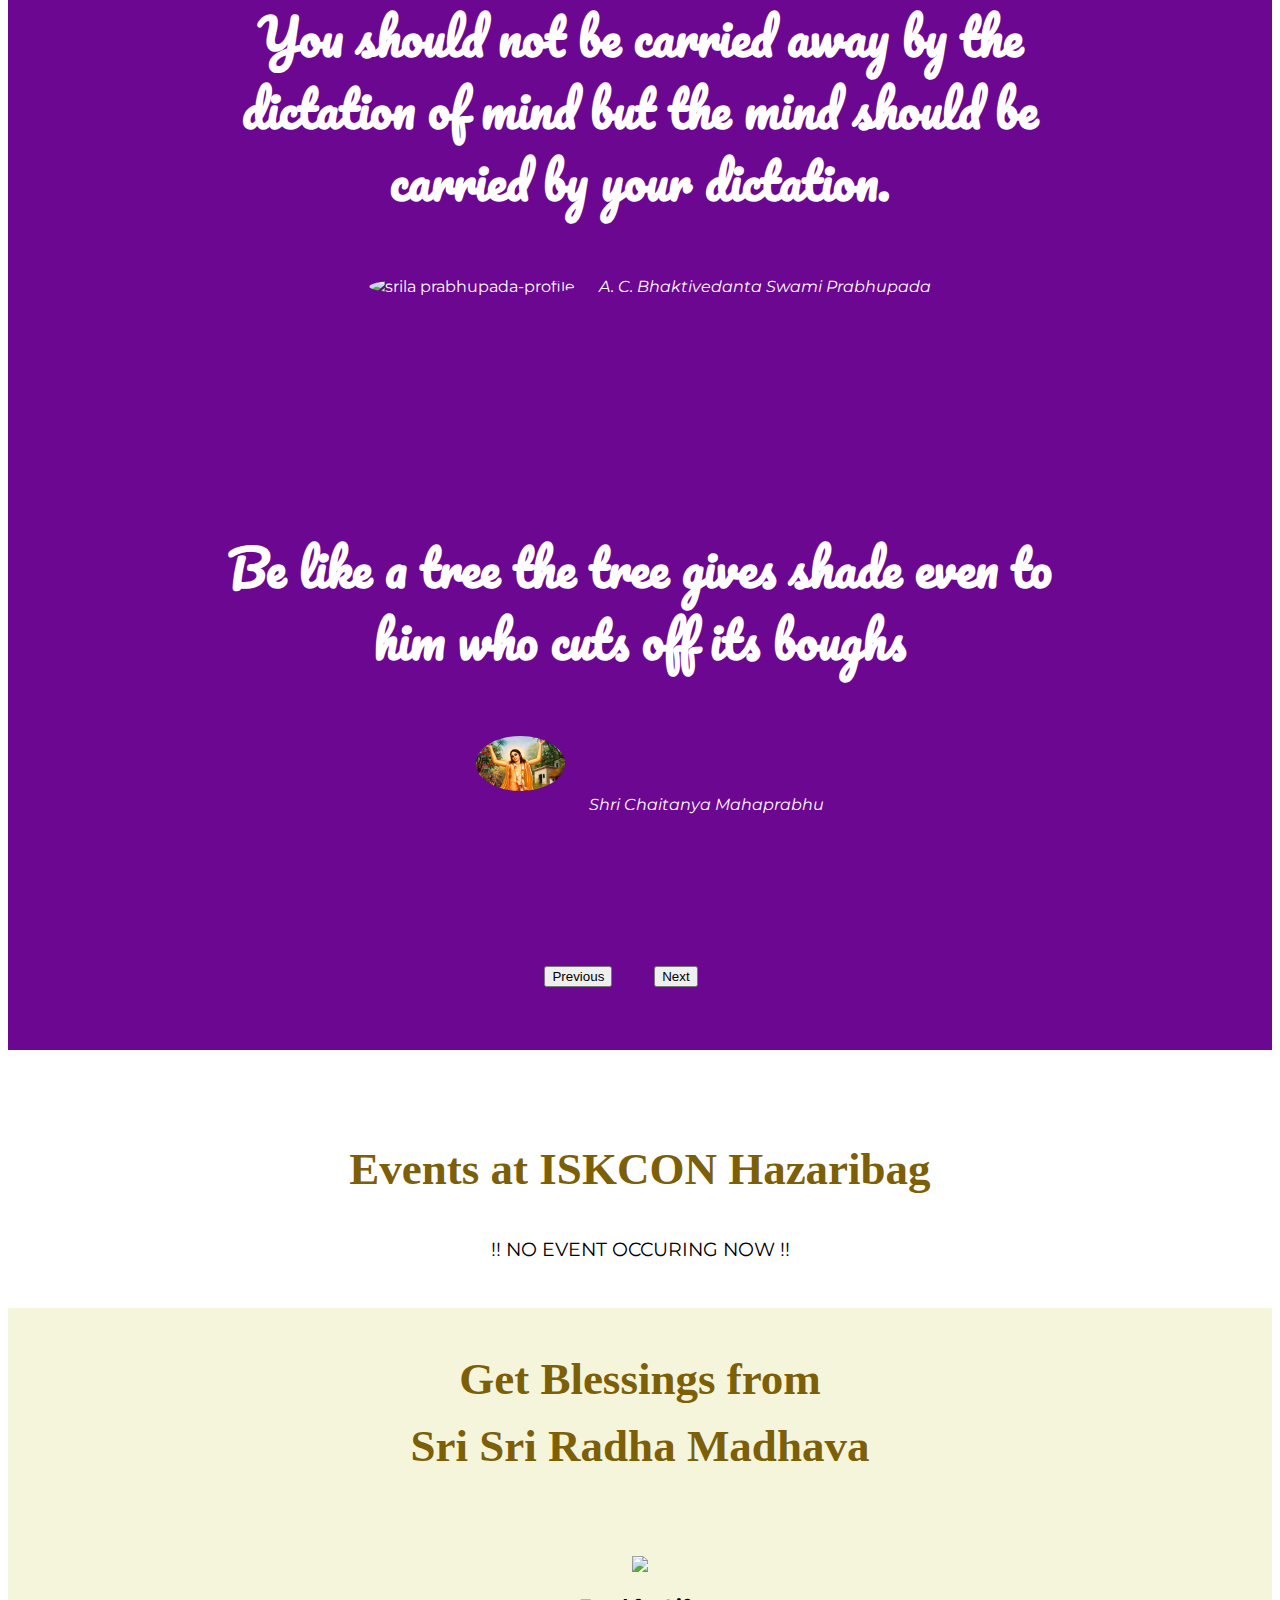
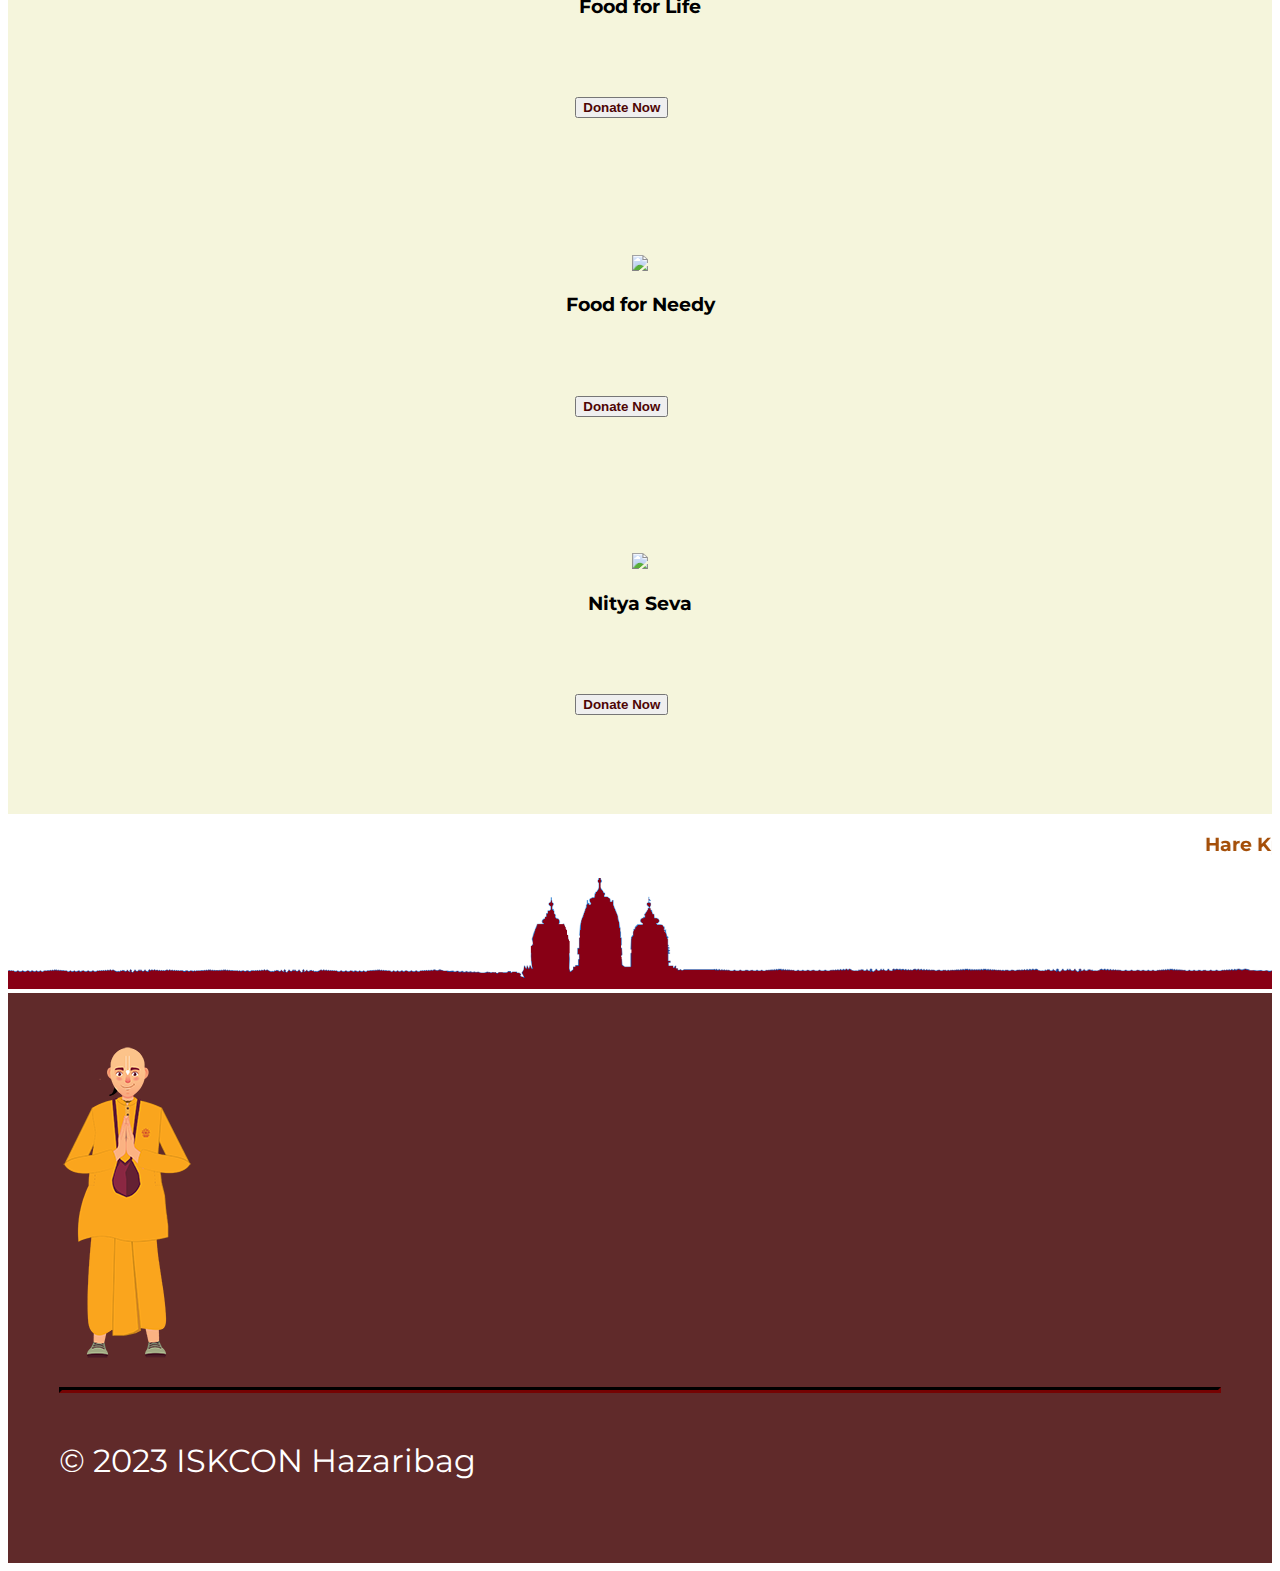
==== commit 996b64d1: "socials changes done -2" ====
--- a/index.html
+++ b/index.html
@@ -58,7 +58,7 @@
       <!-- Nav Bar -->
       <div class="container-fluid">
         <nav class="navbar navbar-expand-lg navbar-dark">
-          <a class="navbar-brand" href="#">
+          <a class="navbar-brand" href="#home">
             <img
               src="images/iskcon_logo.png"
               alt="Logo"
@@ -86,16 +86,16 @@
           <div class="collapse navbar-collapse" id="navbarSupportedContent">
             <ul class="navbar-nav ms-auto">
               <li class="nav-item">
-                <a class="nav-link" href="">Contact</a>
+                <a class="nav-link" href="#footer">Contact</a>
               </li>
               <li class="nav-item">
-                <a class="nav-link" href="">Donation</a>
+                <a class="nav-link" href="#donation">Donation</a>
               </li>
               <li class="nav-item">
-                <a class="nav-link" href="">Live Darshan</a>
+                <a class="nav-link" href="#navigate">Live Darshan</a>
               </li>
               <li class="nav-item">
-                <a class="nav-link" href="">About</a>
+                <a class="nav-link" href="#features">Chronicle</a>
               </li>
               <li class="nav-item dropdown">
                 <a
@@ -168,10 +168,10 @@
       </div>
     </section>
 
-    <!-- Blog Section -->
+    <!-- Chronicle Section -->
 
     <section id="features">
-      <h2 class="sub-headings">Blog Section</h2>
+      <h2 class="sub-headings">Chronicle Section</h2>
       <div class="row">
         <div class="features-box col-lg-4">
           <img class="iskcon-img" src="images\bhagavad-gita.jpg" />
@@ -381,12 +381,10 @@
       <hr>
         <p class="sop">© 2023 ISKCON Hazaribag</p>
         <span class="icons">
-          <i class="socials-icons fa-brands fa-twitter"></i>
-          <i class="socials-icons fa-brands fa-instagram"></i>
-          <i class="socials-icons fa-brands fa-facebook"></i>
-          <i class="socials-icons fa-brands fa-linkedin"></i></span>
-        
-      
+          <a class="socials" href="https://twitter.com/PiyushAryanPA"><i class="socials-icons fa-brands fa-twitter"></i></a>
+          <a class="socials" href="https://www.instagram.com/piyush_.aryan"><i class="socials-icons fa-brands fa-instagram"></i></a>
+          <a class="socials" href="facebook.com/PiyushAryan.pa"><i class="socials-icons fa-brands fa-facebook"></i></a>
+          <a class="socials" href="https://www.linkedin.com/in/piyush-aryan"><i class="socials-icons fa-brands fa-linkedin"></i></a></span>
     </footer>
   </body>
 </html>
--- a/css/styles.css
+++ b/css/styles.css
@@ -184,8 +184,13 @@
 
 .socials-icons{
     margin: 20px 10px;
-}
-
+    
+}
+
+.socials{
+
+    a:hover
+}
 hr{
     border-width: 0.2rem;
     border-color: #220101;
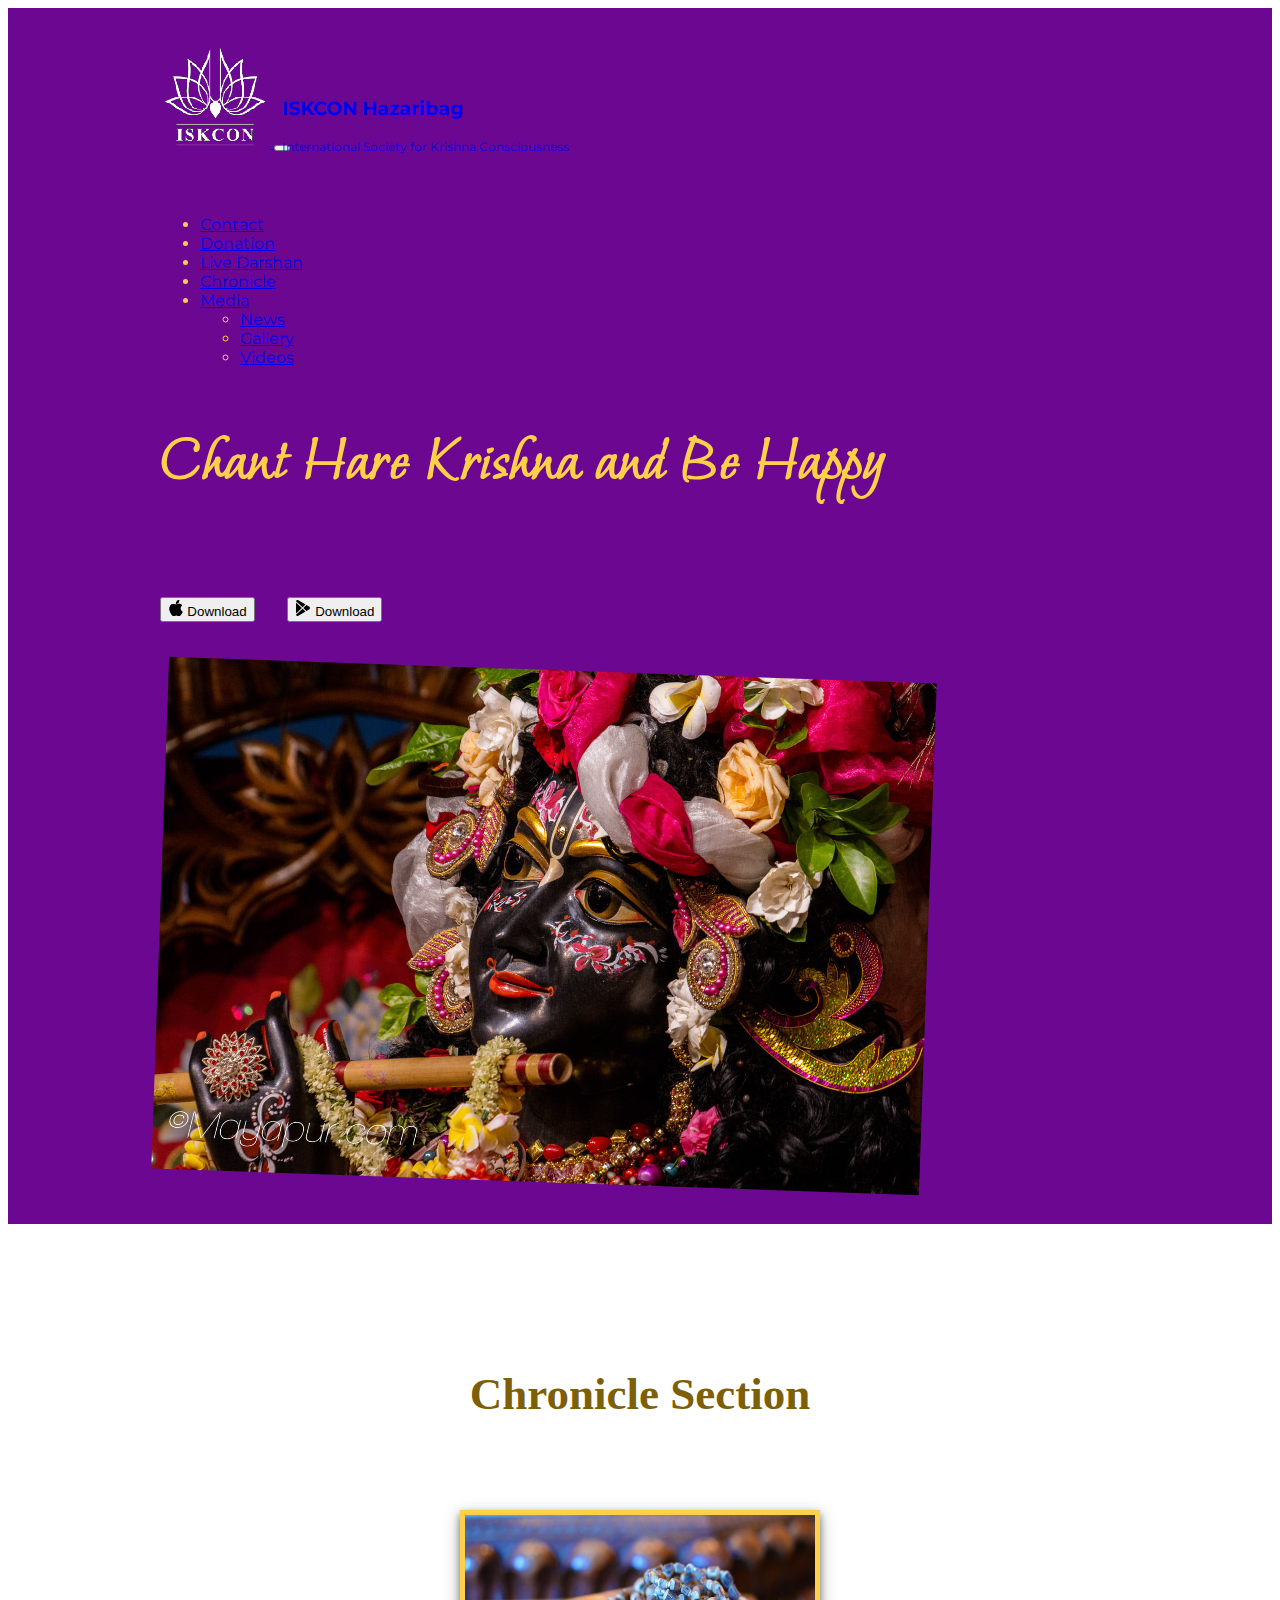
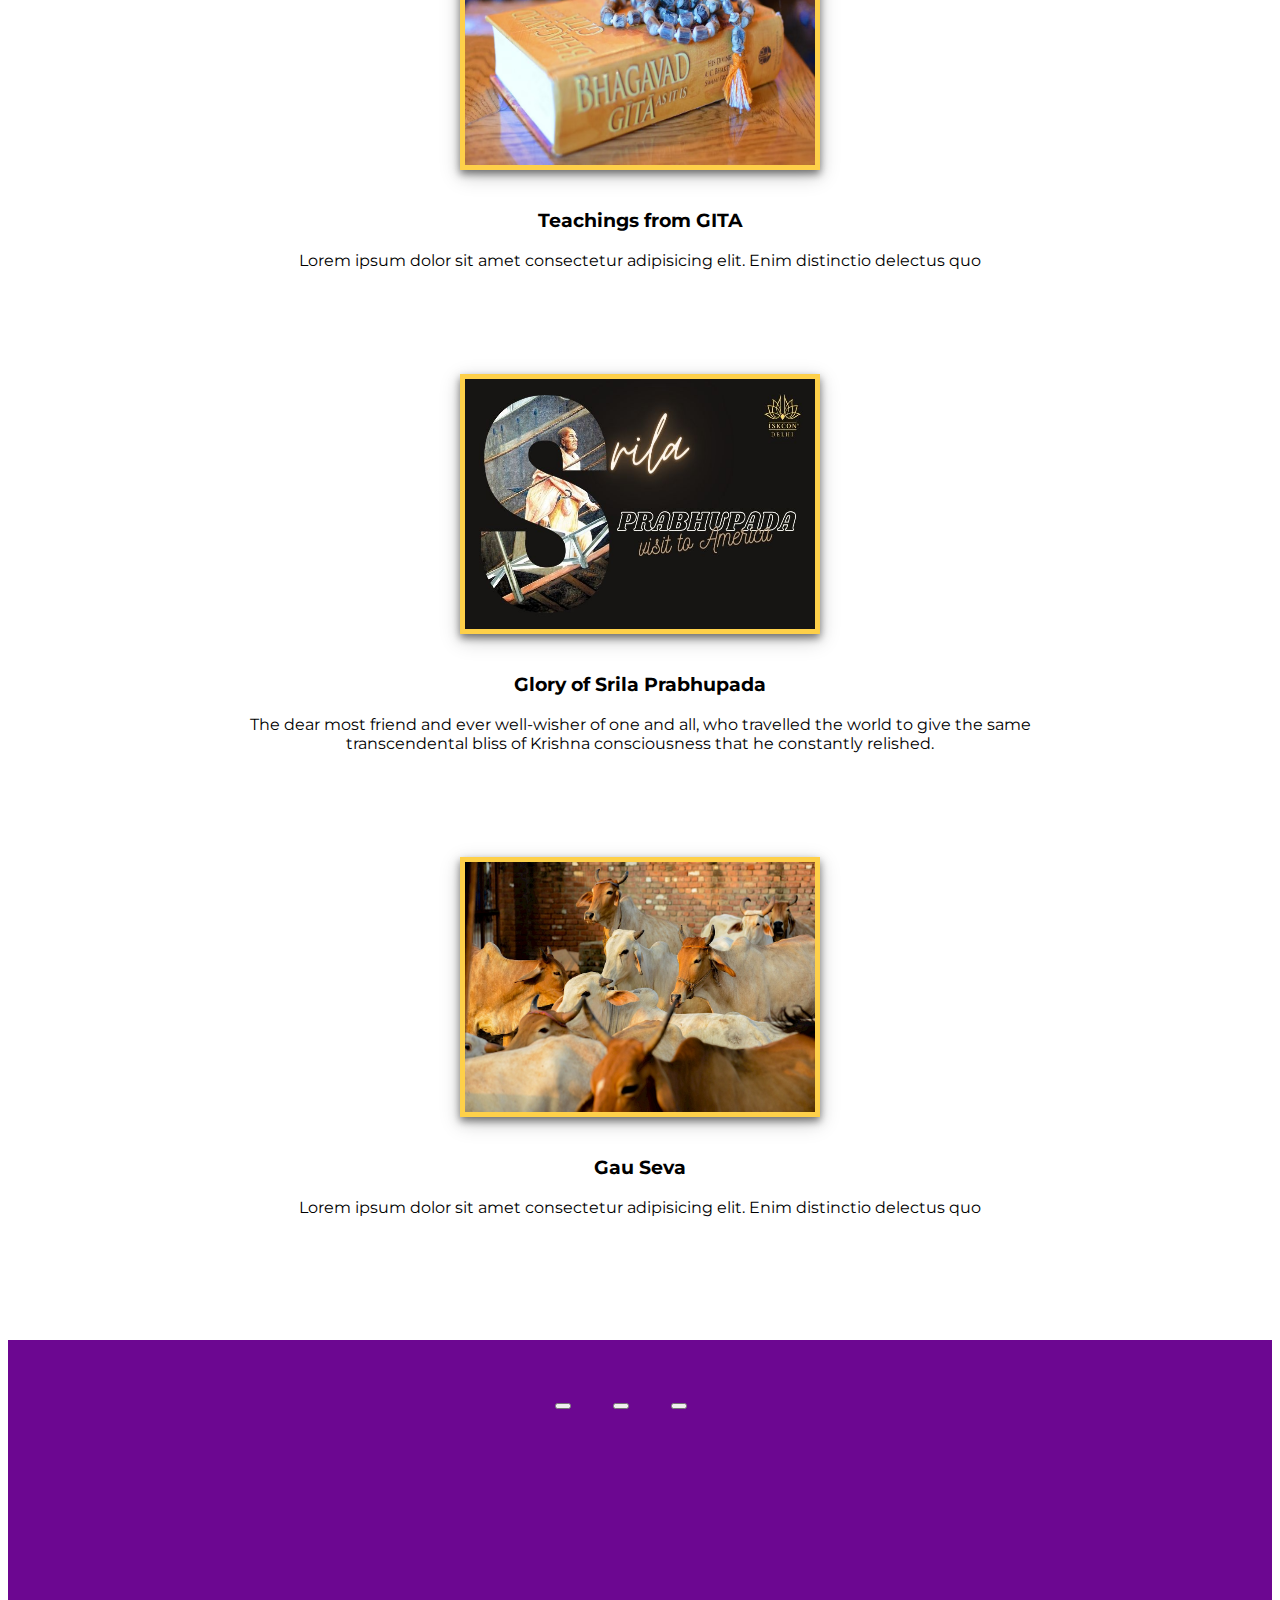
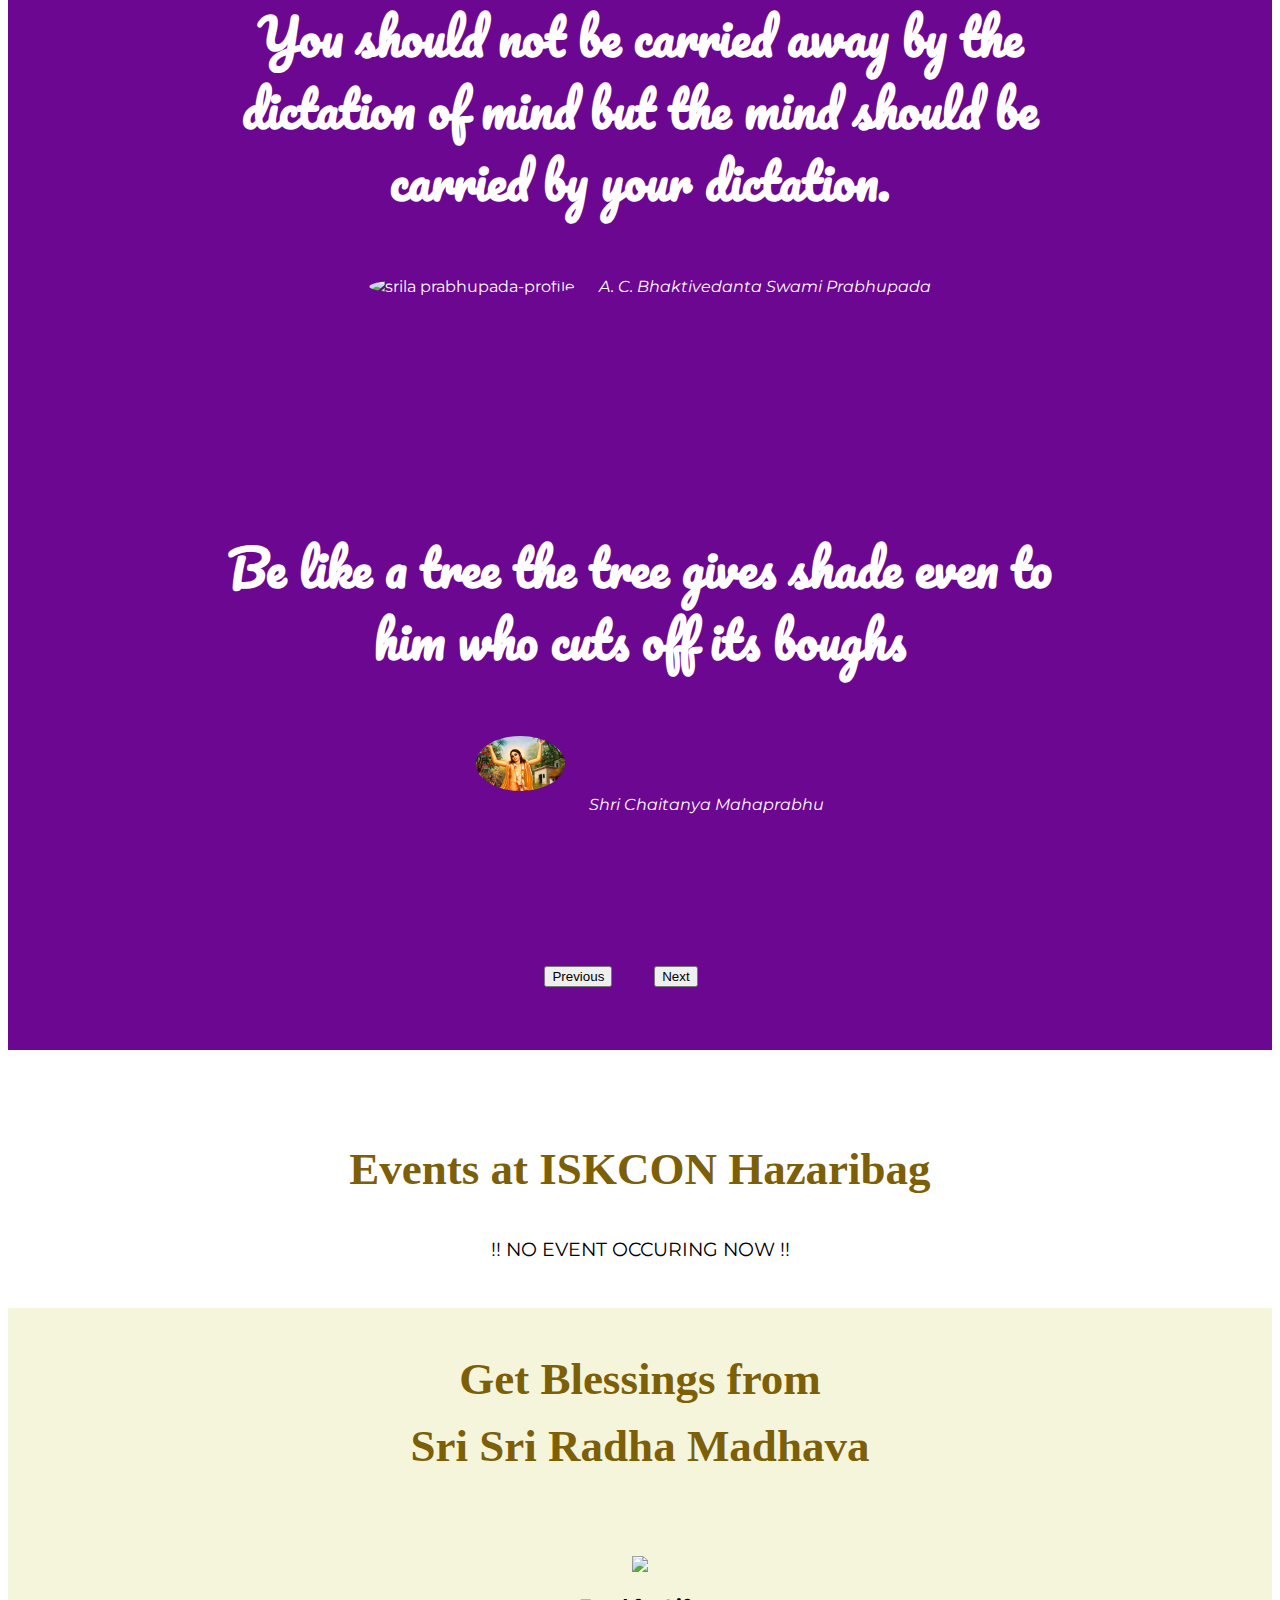
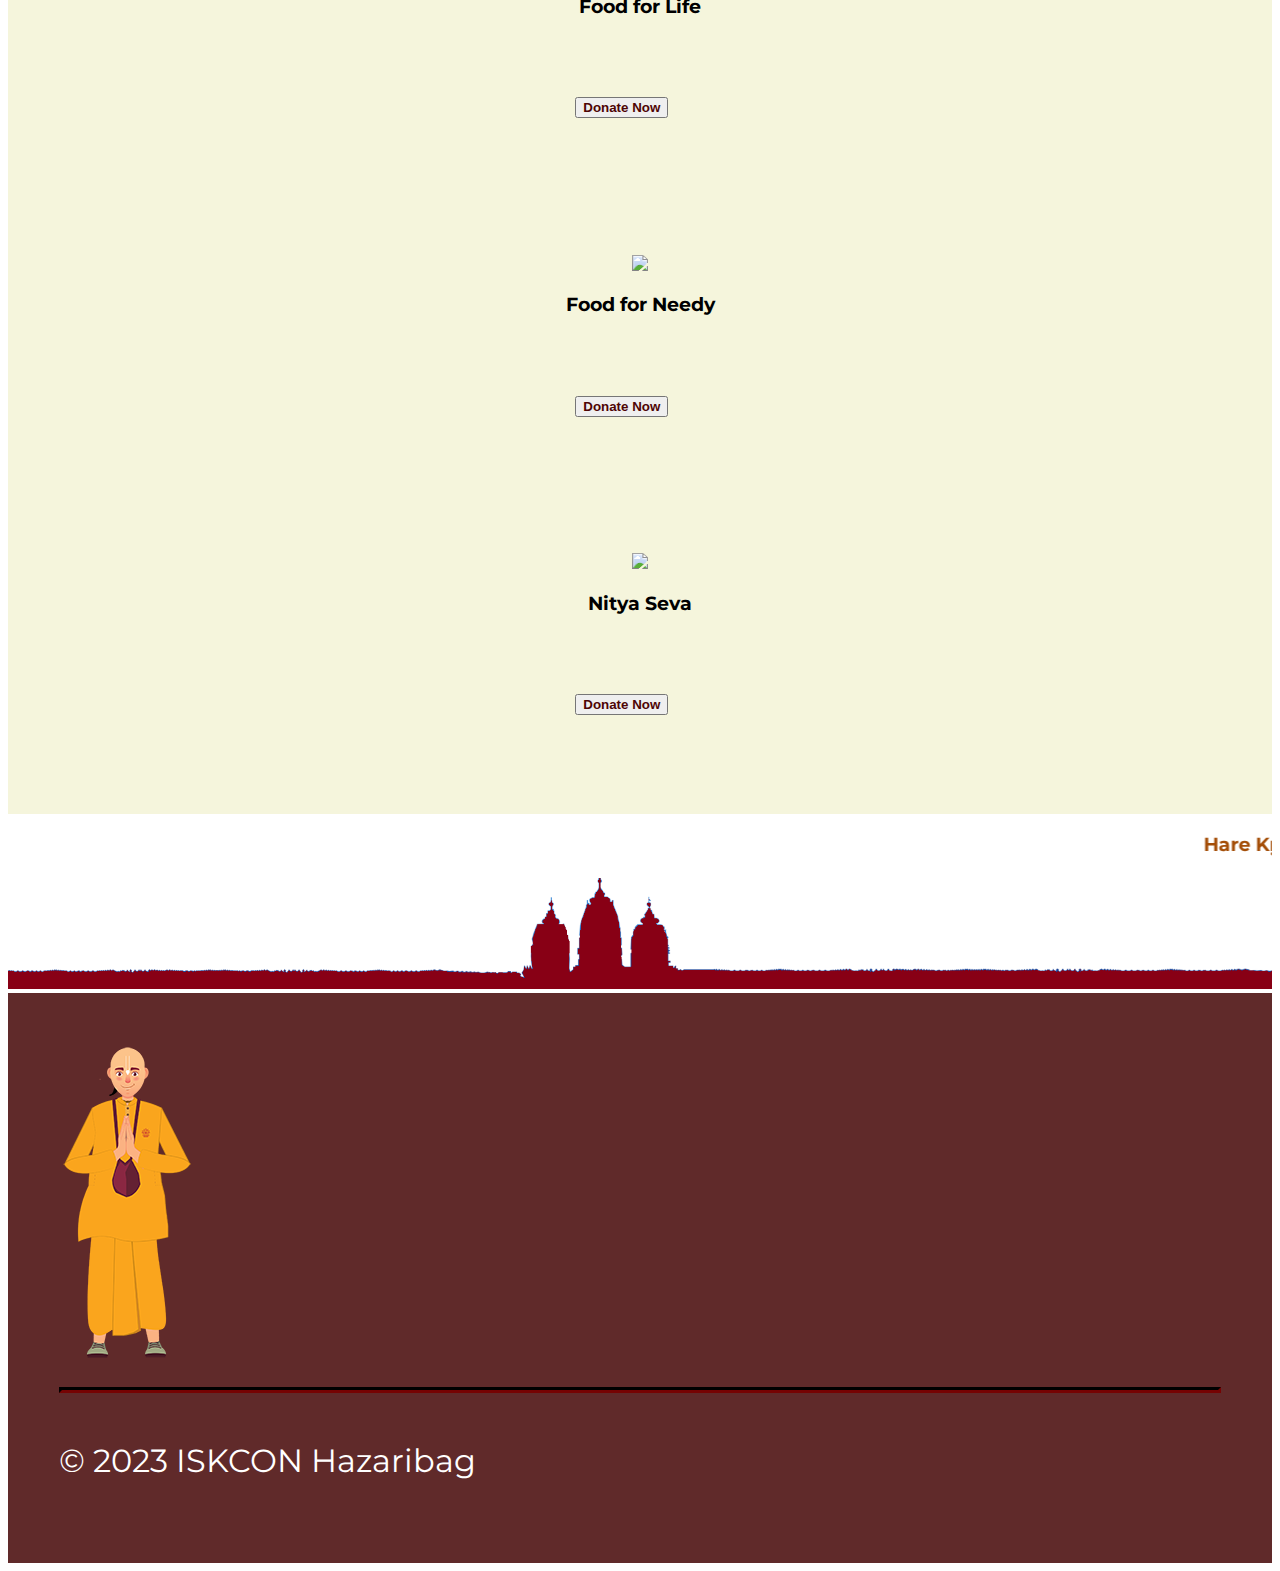
==== commit 4c64ac22: "feat- payment page integration" ====
--- a/index.html
+++ b/index.html
@@ -312,7 +312,7 @@
               <h3>Food for Life</h3>
             </div>
             <div class="footer">
-              <a href="#">
+              <a href="https://rzp.io/l/uMSGTo2yj">
                 <button class="style btn btn-warning btn-lg">
                   Donate Now
                 </button>
@@ -332,7 +332,7 @@
               </div>
 
               <div class="footer">
-                <a href="#">
+                <a href="https://rzp.io/l/uMSGTo2yj">
                   <button class="style btn btn-warning btn-lg">
                     Donate Now
                   </button>
@@ -351,7 +351,7 @@
               </div>
 
               <div class="footer">
-                <a href="#">
+                <a href="https://rzp.io/l/uMSGTo2yj">
                   <button class="style btn btn-warning btn-lg">
                     Donate Now
                   </button>
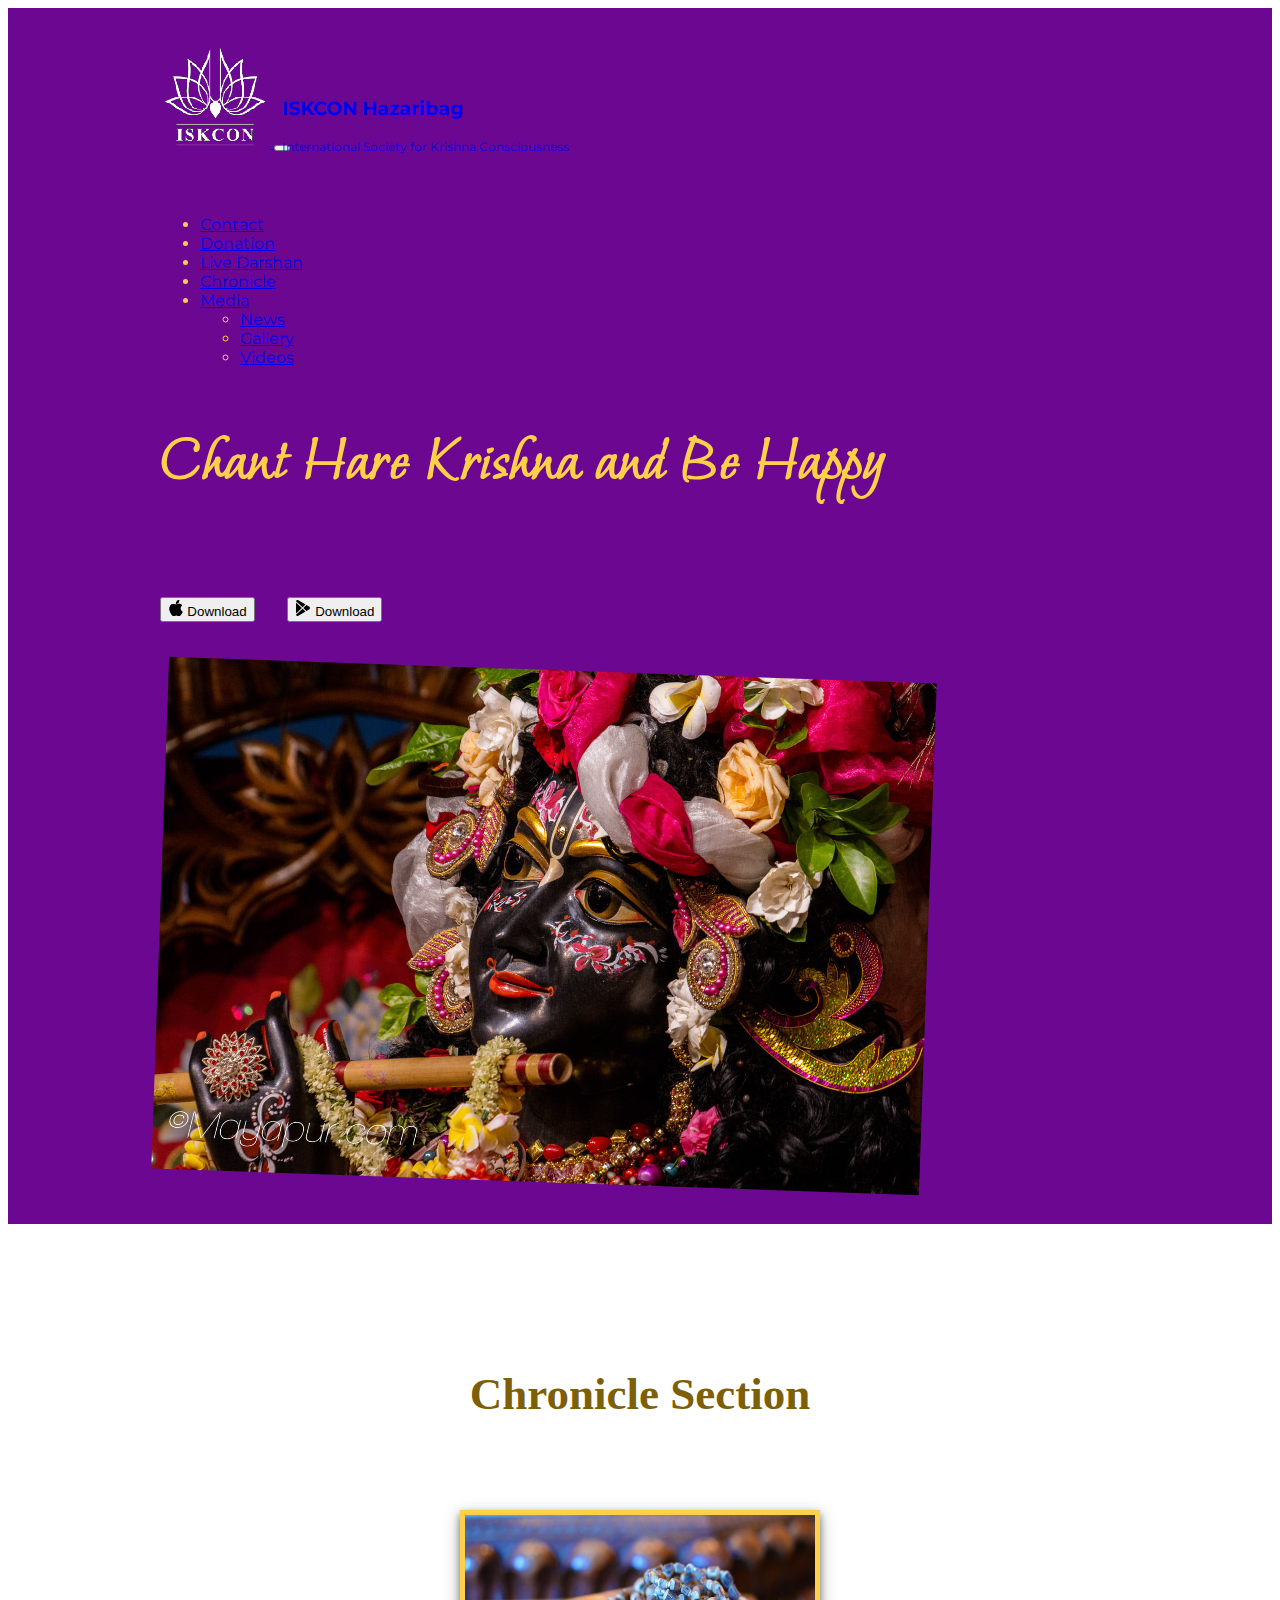
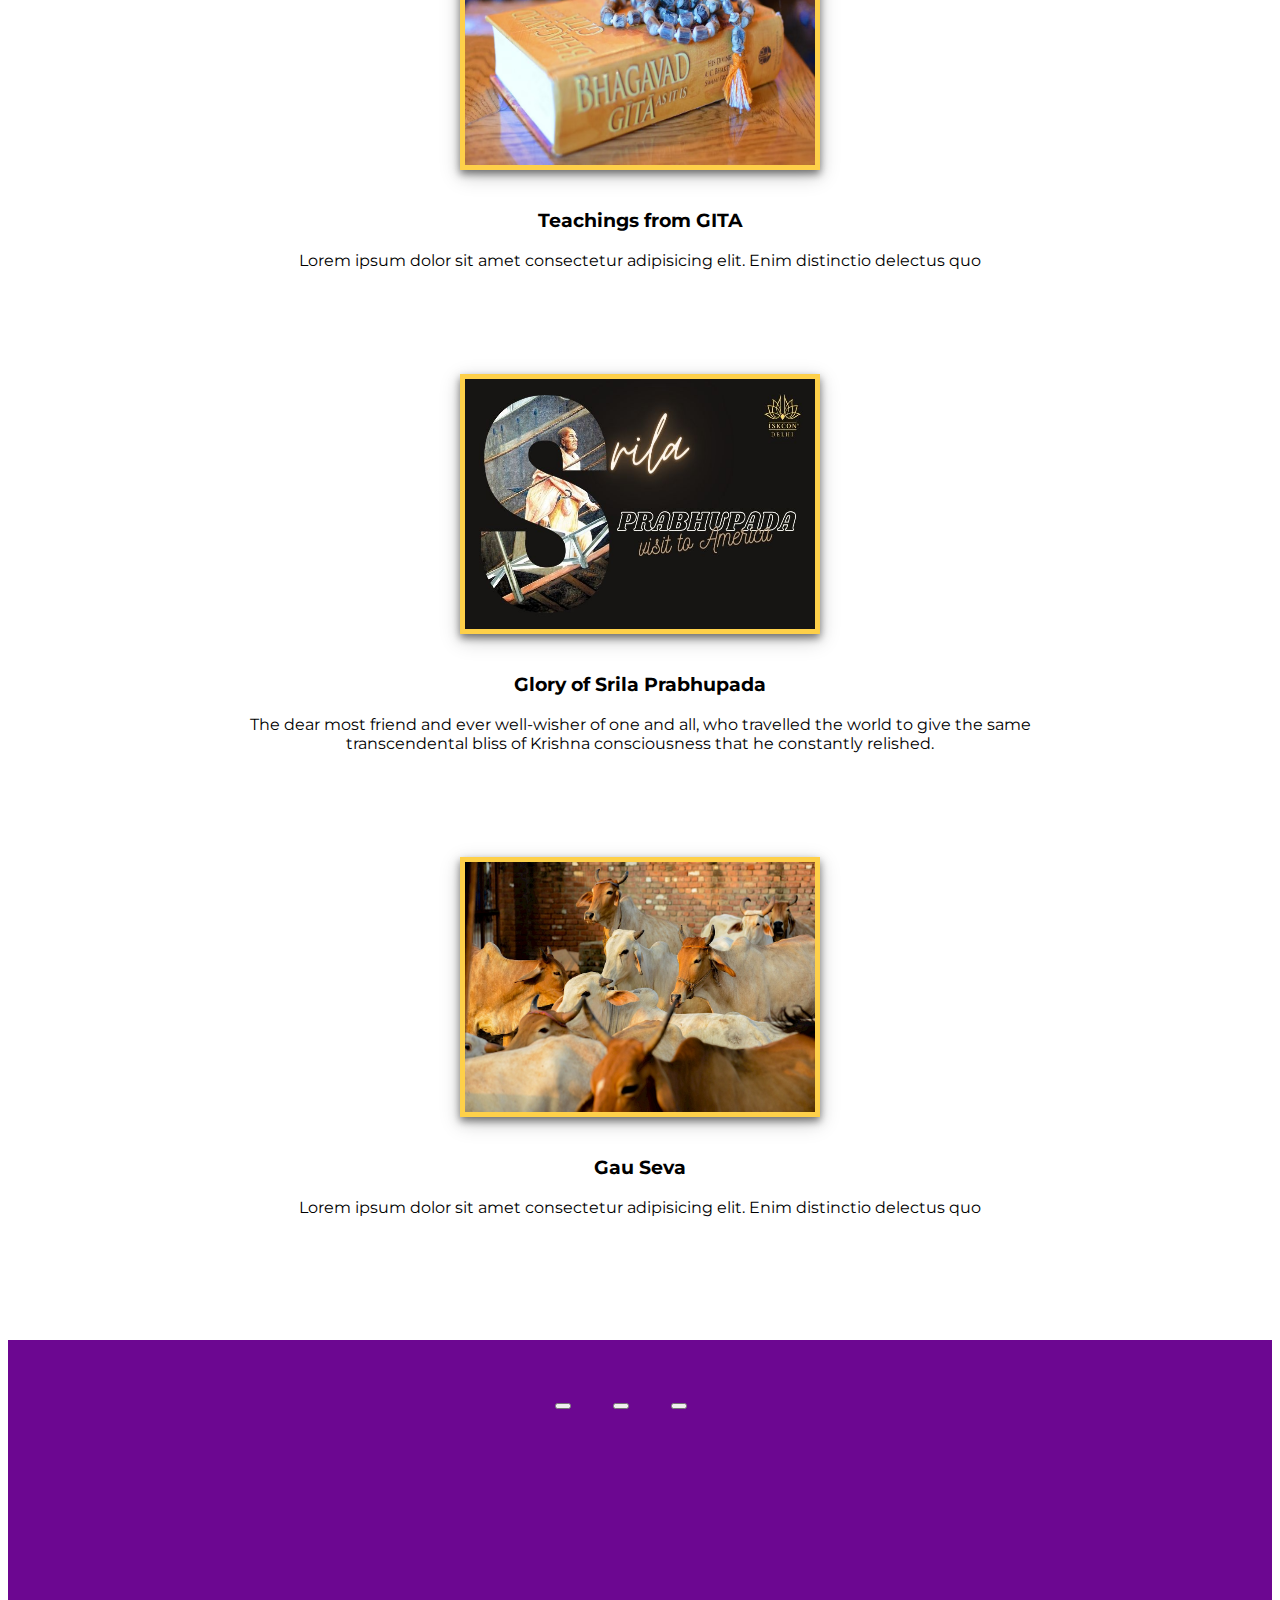
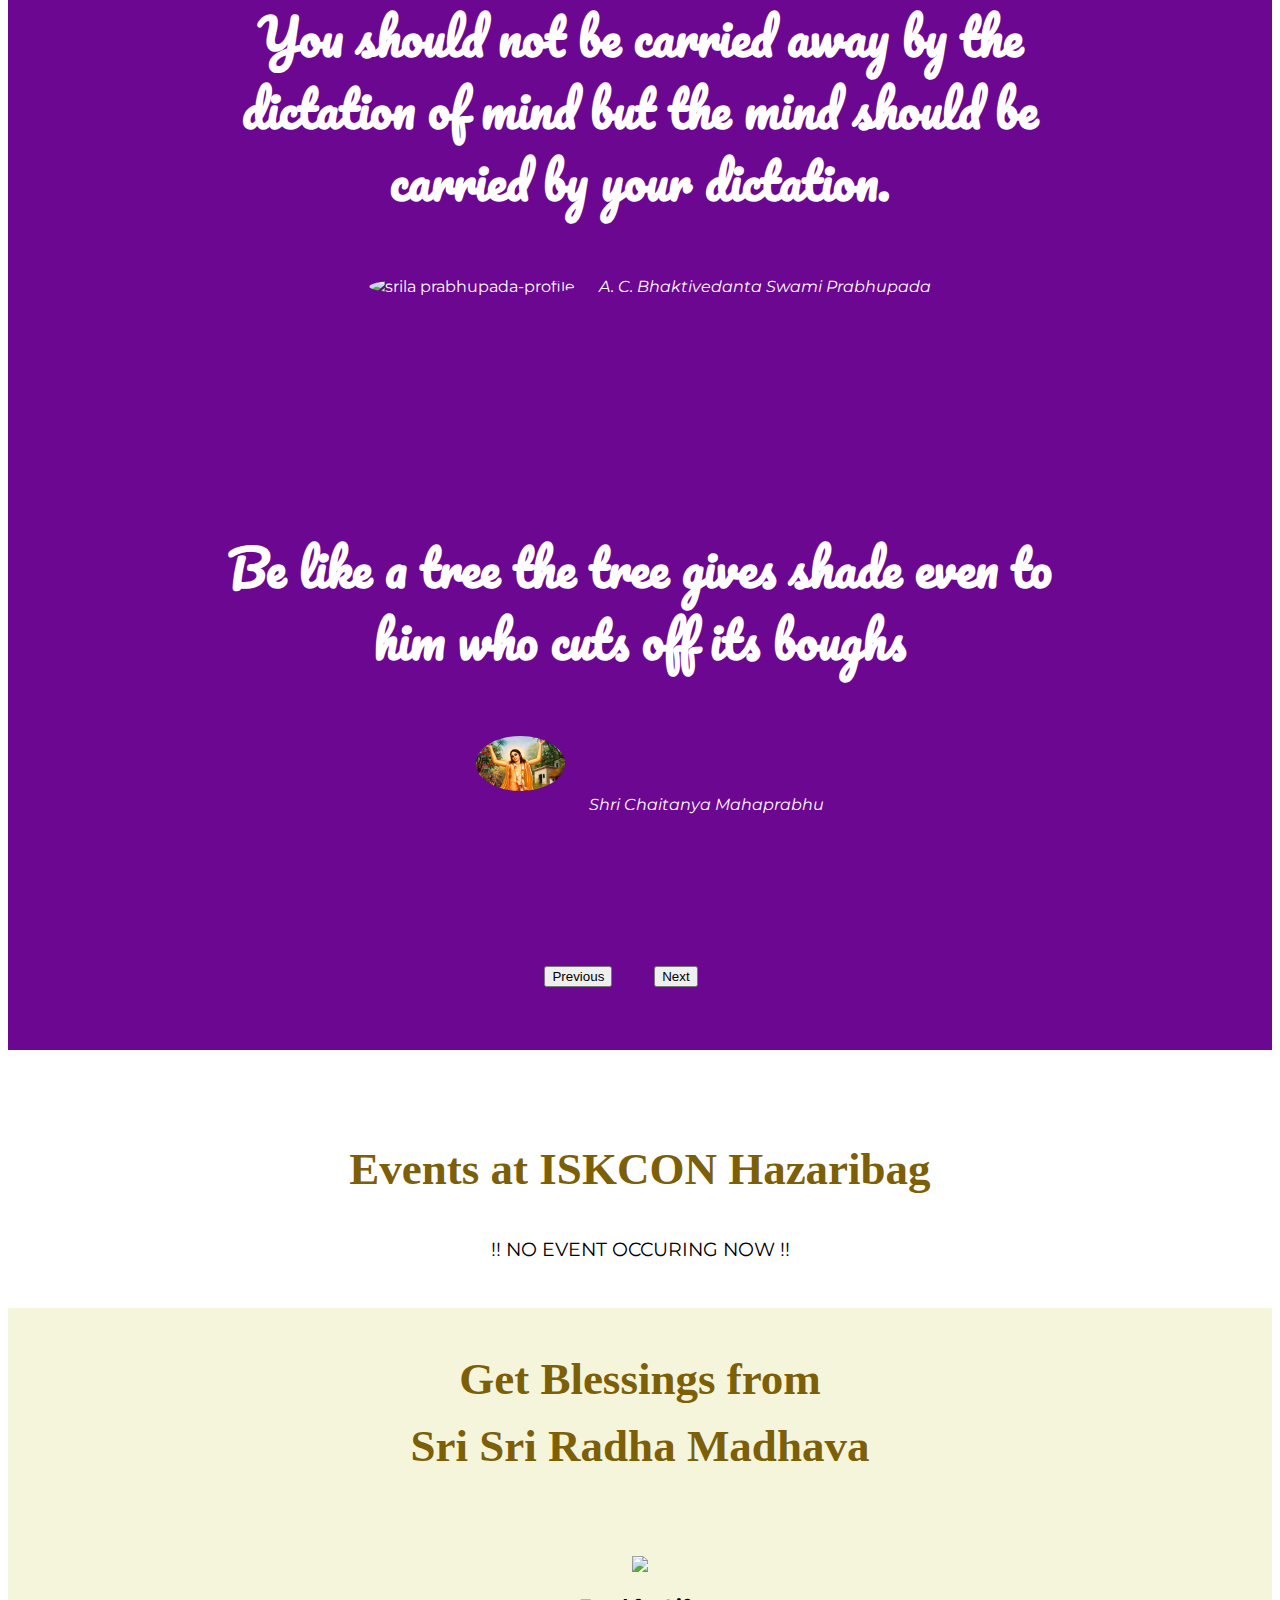
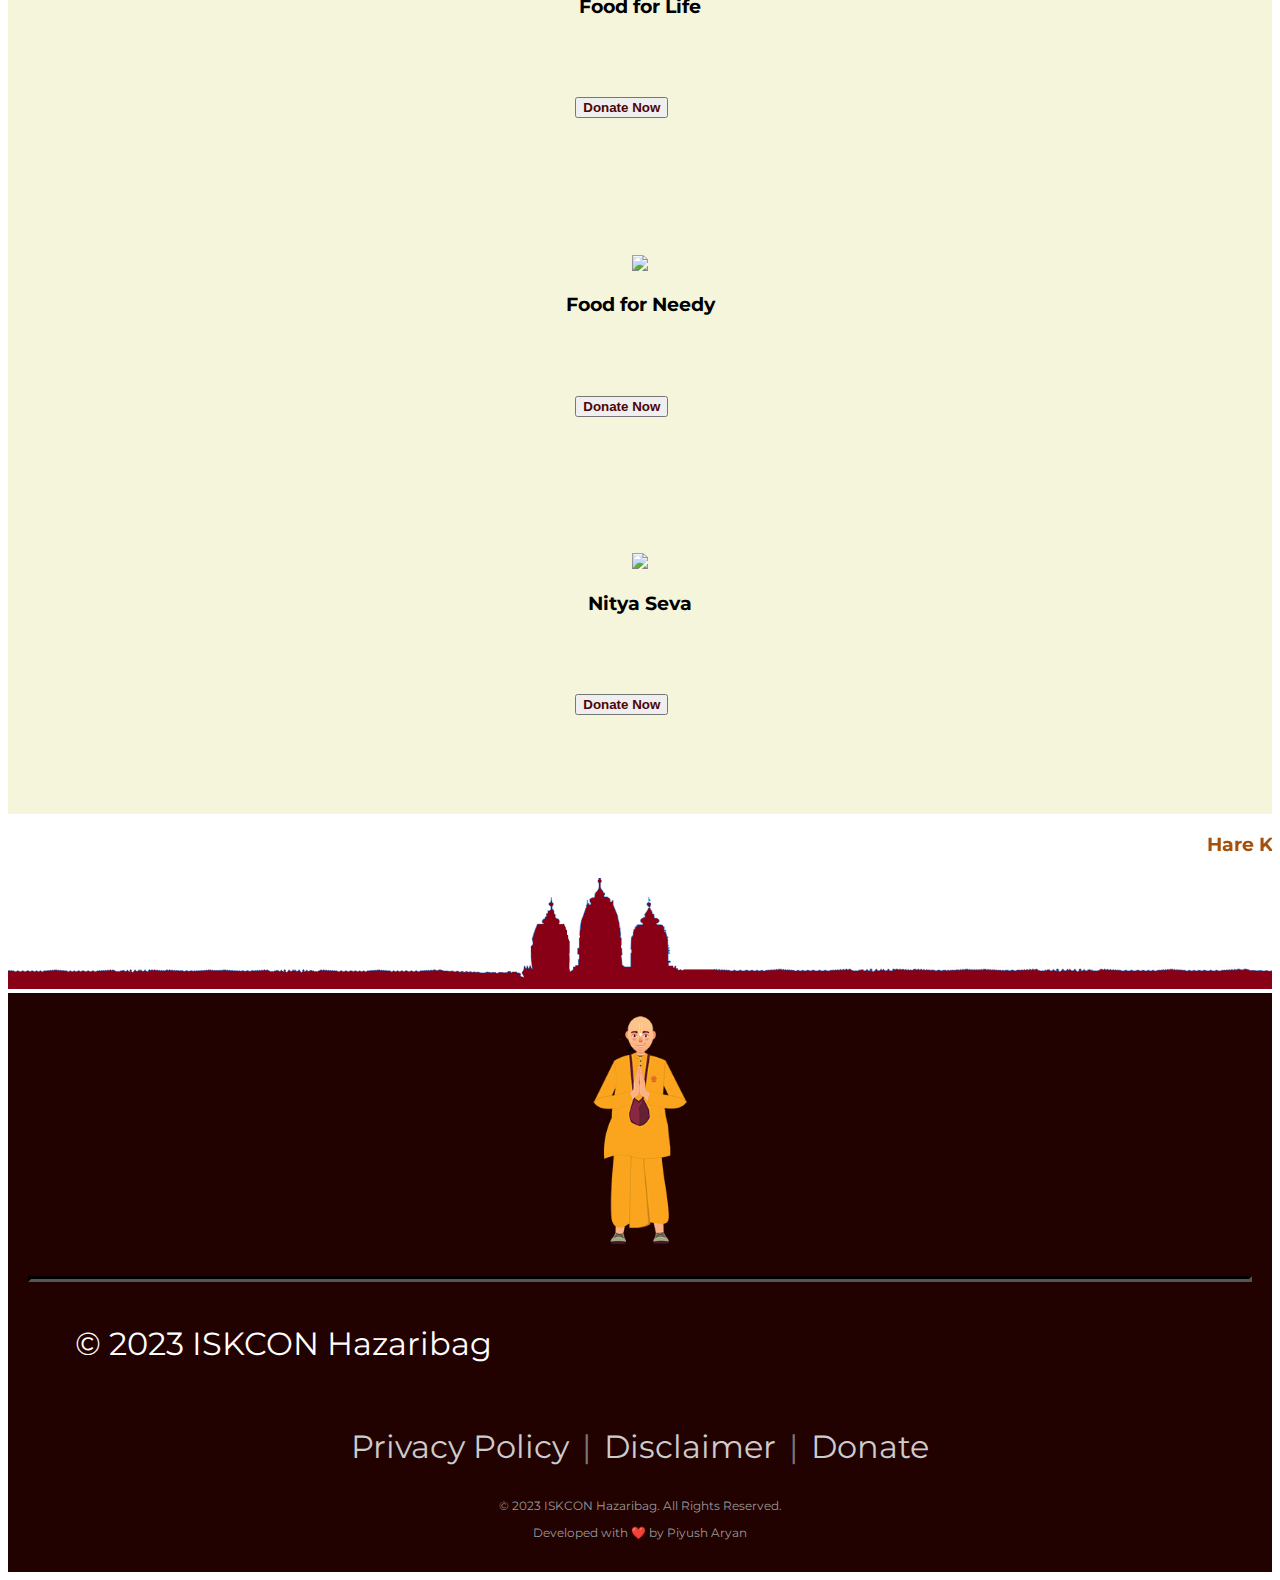
==== commit d9fb9a6c: "feat- error page added" ====
--- a/index.html
+++ b/index.html
@@ -375,16 +375,28 @@
 
     <!-- Footer -->
 
-    <footer id="footer">
-      <img src="images/iskcon-delhi-official-monk-f.png">
-
-      <hr>
-        <p class="sop">© 2023 ISKCON Hazaribag</p>
-        <span class="icons">
-          <a class="socials" href="https://twitter.com/PiyushAryanPA"><i class="socials-icons fa-brands fa-twitter"></i></a>
-          <a class="socials" href="https://www.instagram.com/piyush_.aryan"><i class="socials-icons fa-brands fa-instagram"></i></a>
-          <a class="socials" href="facebook.com/PiyushAryan.pa"><i class="socials-icons fa-brands fa-facebook"></i></a>
-          <a class="socials" href="https://www.linkedin.com/in/piyush-aryan"><i class="socials-icons fa-brands fa-linkedin"></i></a></span>
-    </footer>
+    <footer id="footer" style="background-color: #220101; color: #fff; padding: 20px; text-align: center;">
+      <img src="images/iskcon-delhi-official-monk-f.png" style="width: 100px; margin-bottom: 10px;">
+      <hr style="border-color: #555; margin: 10px 0;">
+      <p class="sop">© 2023 ISKCON Hazaribag</p>
+      <span class="icons">
+          <a class="socials" href="https://twitter.com/PiyushAryanPA" style="margin: 0 5px; color: #ccc;"><i class="fab fa-twitter"></i></a>
+          <a class="socials" href="https://www.instagram.com/piyush_.aryan" style="margin: 0 5px; color: #ccc;"><i class="fab fa-instagram"></i></a>
+          <a class="socials" href="https://facebook.com/PiyushAryan.pa" style="margin: 0 5px; color: #ccc;"><i class="fab fa-facebook"></i></a>
+          <a class="socials" href="https://www.linkedin.com/in/piyush-aryan" style="margin: 0 5px; color: #ccc;"><i class="fab fa-linkedin"></i></a>
+      </span>
+      <div class="footer-links">
+          <ul style="list-style-type: none; padding: 0;">
+              <li style="display: inline;"><a href="privacy-policy.html" style="color: #ccc; text-decoration: none;">Privacy Policy </a></li>
+              <li style="display: inline;"><a href="disclaimer.html" style="color: #ccc; text-decoration: none;">Disclaimer  </a></li>
+              <li style="display: inline;"><a href="https://rzp.io/l/uMSGTo2yj" style="color: #ccc; text-decoration: none;">Donate</a></li>
+          </ul>
+      </div>
+      <div class="copyright" style="margin-top: 20px; font-size: 12px; color: #999;">
+          <p>© 2023 ISKCON Hazaribag. All Rights Reserved.</p>
+          <p>Developed with ❤️ by Piyush Aryan</p>
+      </div>
+  </footer>
+  
   </body>
 </html>
--- a/css/styles.css
+++ b/css/styles.css
@@ -209,6 +209,64 @@
     }
 }
 
-
-
-    
+#footer {
+    background-color: #220101; /* Dark red background color */
+    color: #fff; /* White text color */
+    padding: 20px;
+    text-align: center;
+}
+
+#footer img {
+    width: 100px; /* Adjust size as needed */
+    margin-bottom: 10px;
+}
+
+hr {
+    border-color: #555; /* Darker grey border color */
+    margin: 10px 0;
+}
+
+.icons {
+    margin-bottom: 10px;
+}
+
+.icons a {
+    margin: 0 5px;
+    color: #ccc; /* Light grey social media icon color */
+}
+
+.icons a:hover {
+    color: #fff; /* White color on hover */
+}
+
+.footer-links ul {
+    list-style-type: none;
+    padding: 0;
+}
+
+.footer-links ul li {
+    display: inline;
+}
+
+.footer-links ul li:not(:last-child):after {
+    content: "|";
+    margin: 0 5px;
+    color: #777; /* Grey color for the separator */
+}
+
+.footer-links ul li a {
+    color: #ccc; /* Light grey color for links */
+    text-decoration: none;
+}
+
+.footer-links ul li a:hover {
+    color: #fff; /* White color on hover */
+}
+
+.copyright {
+    margin-top: 20px;
+   
+
+
+
+    
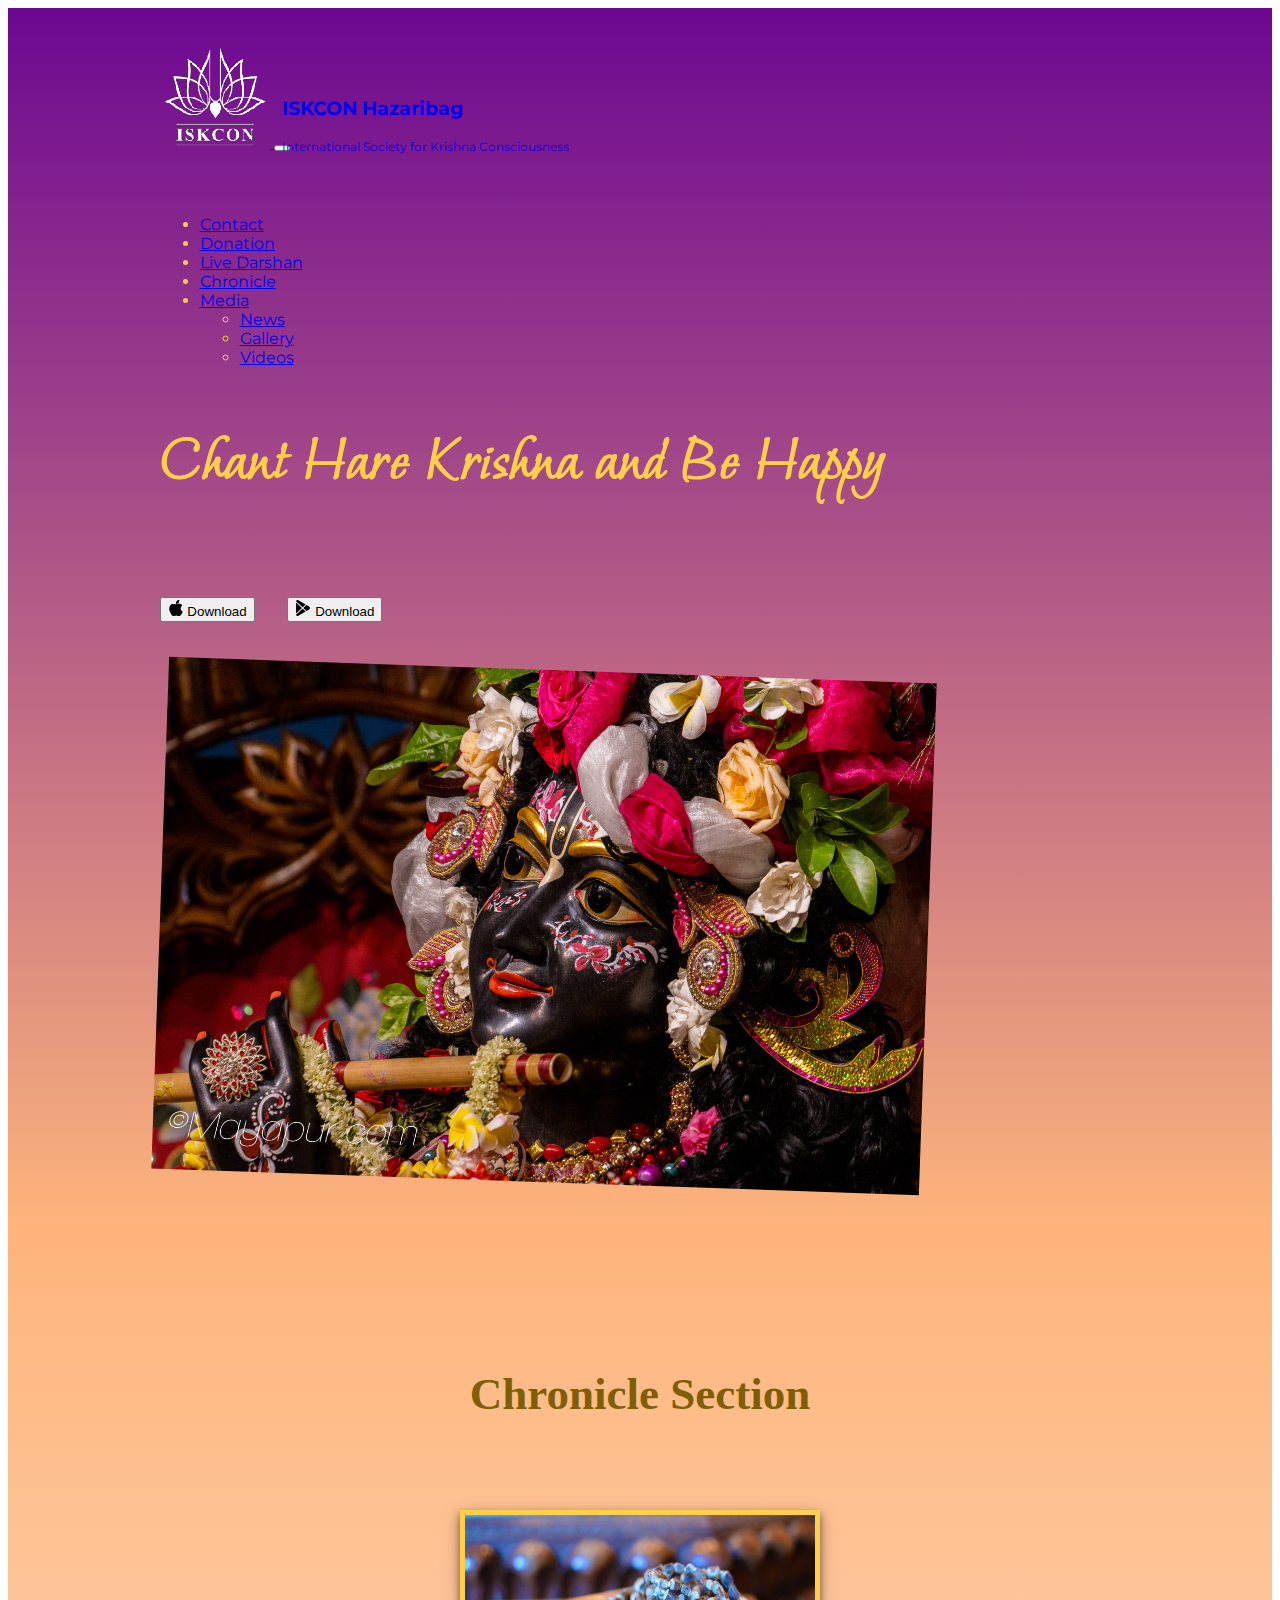
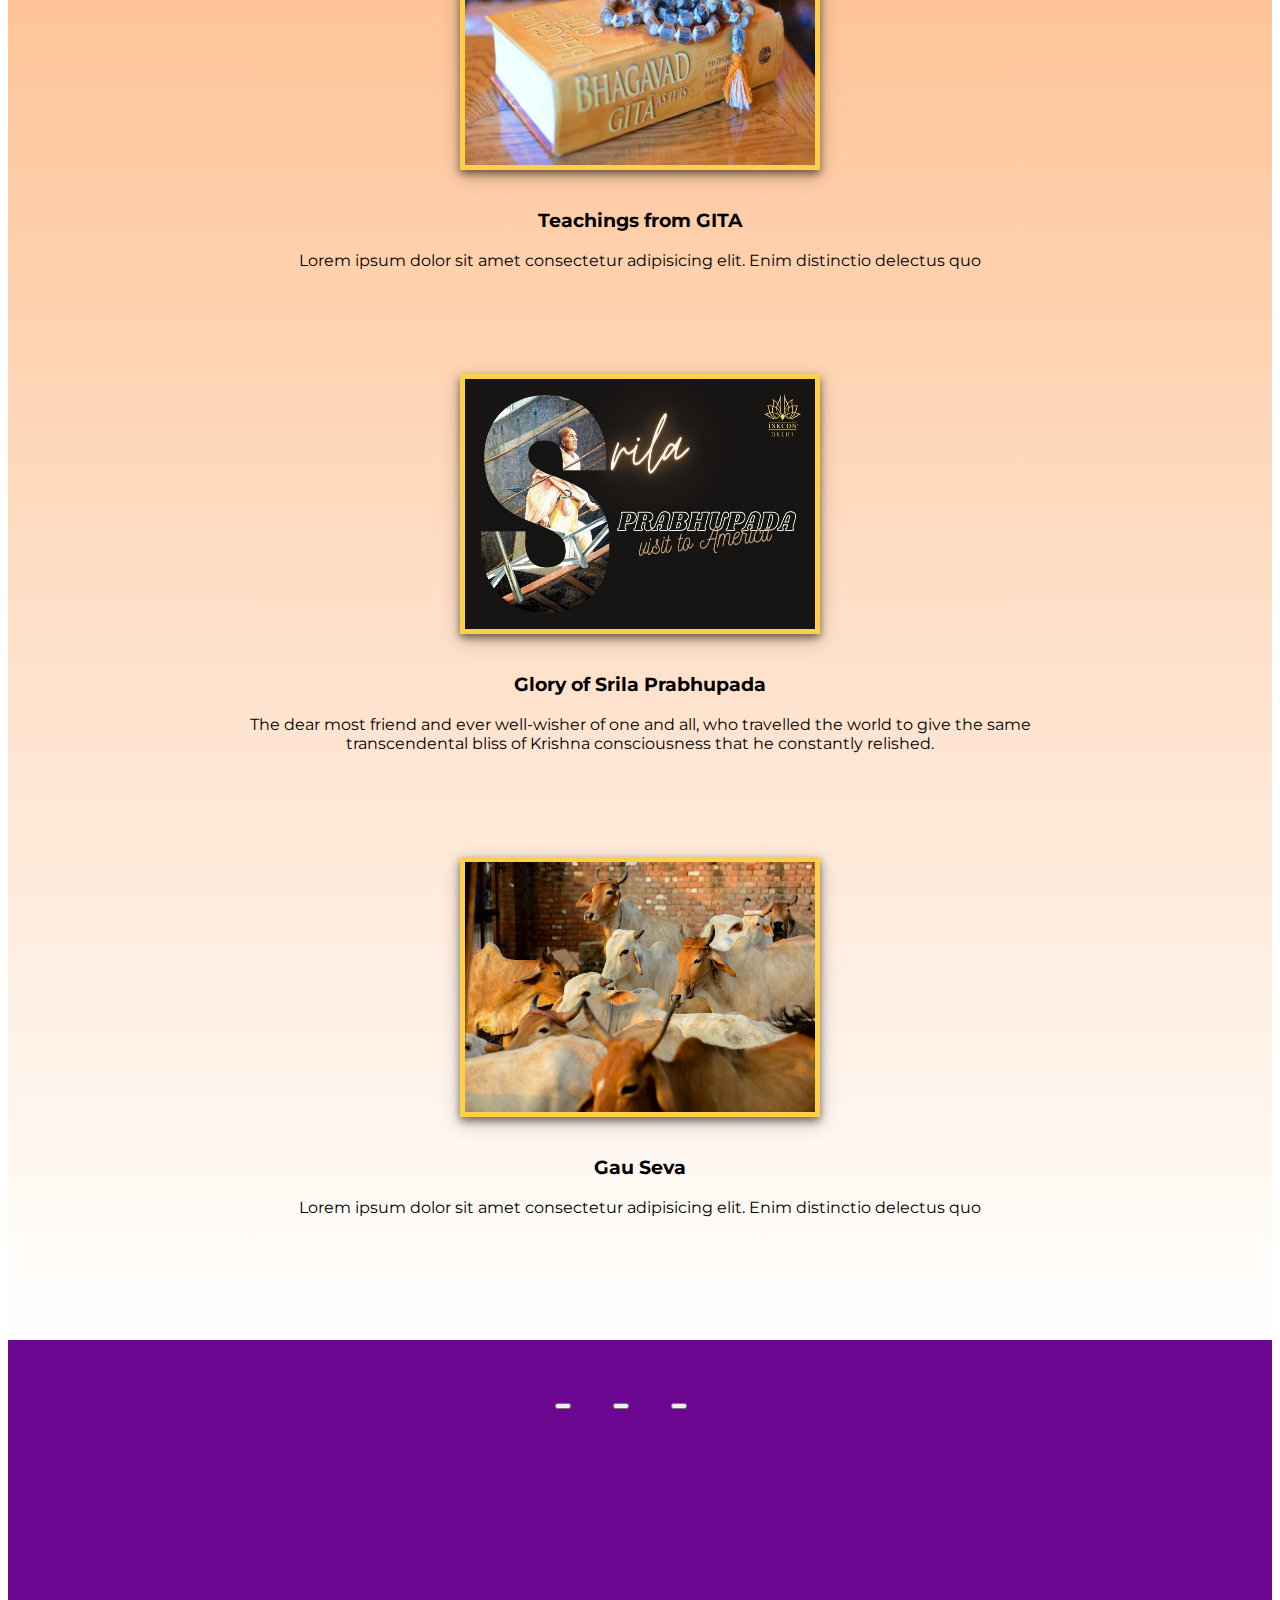
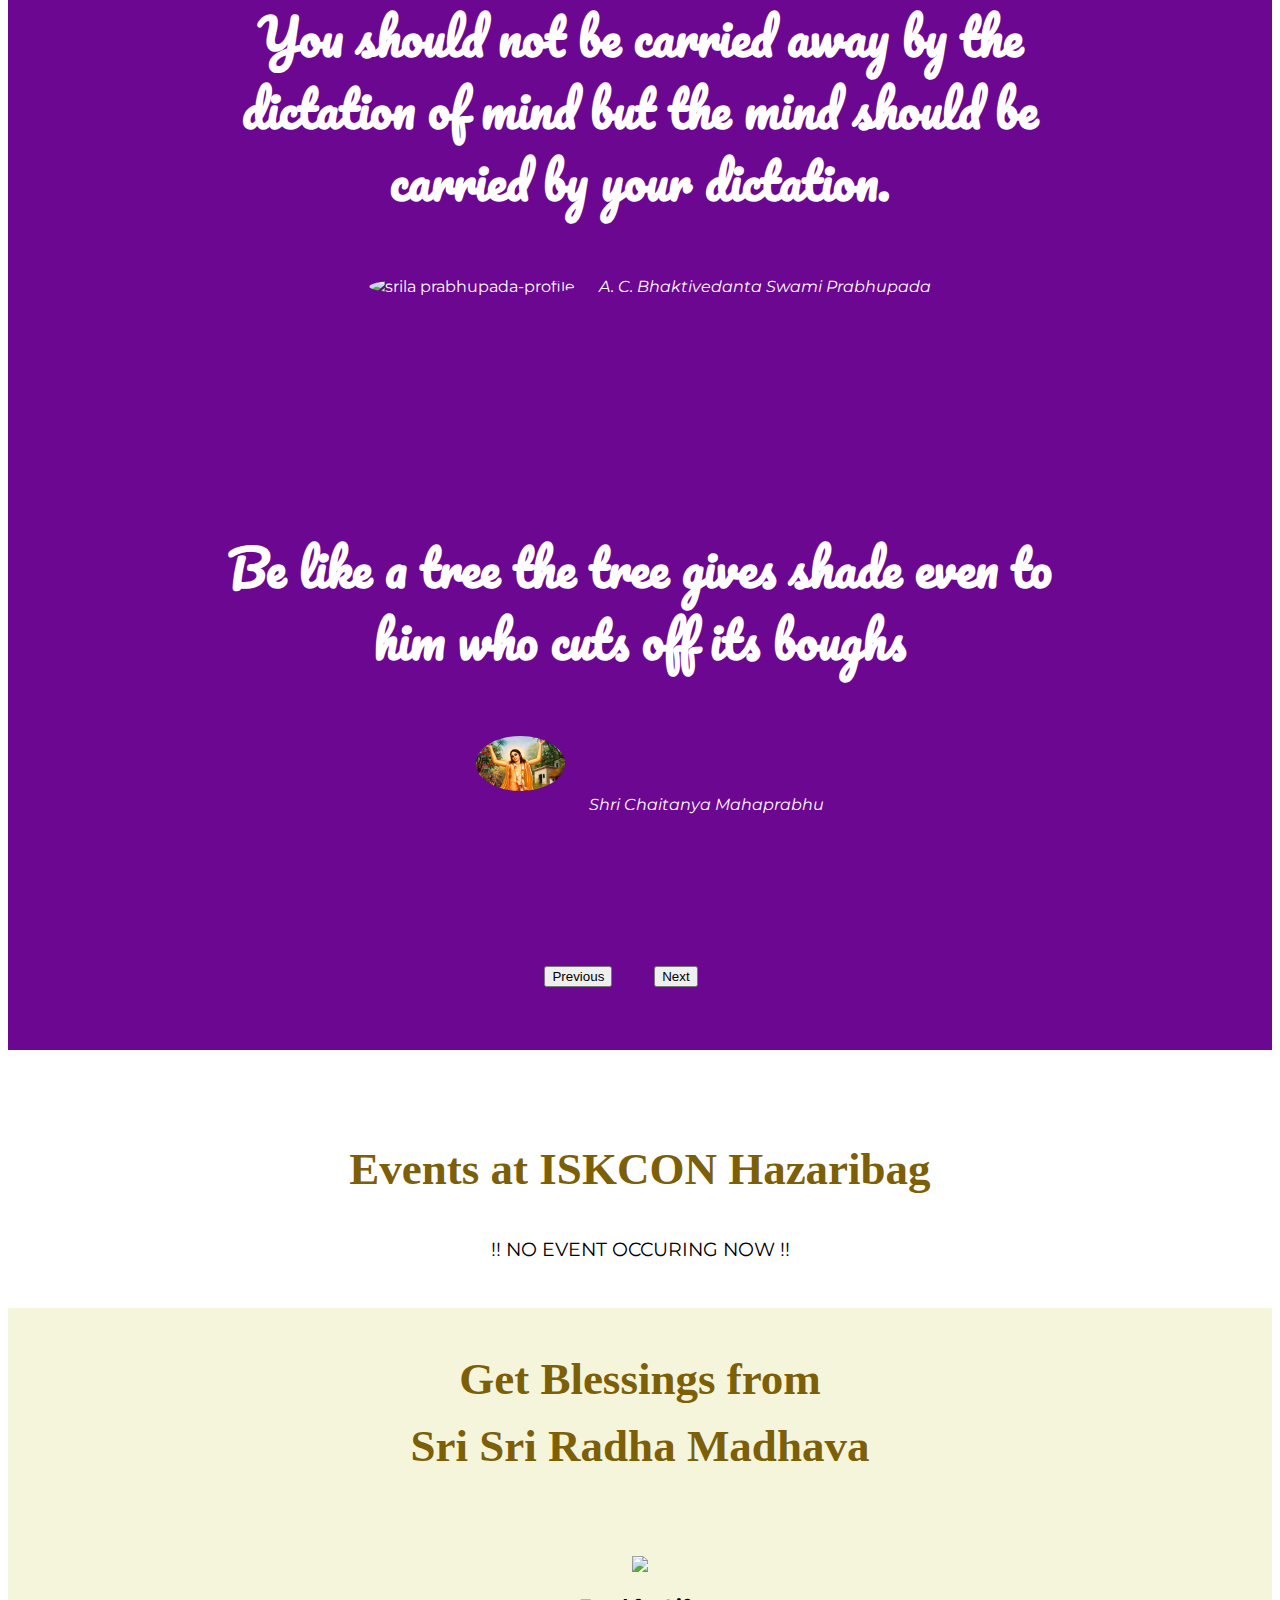
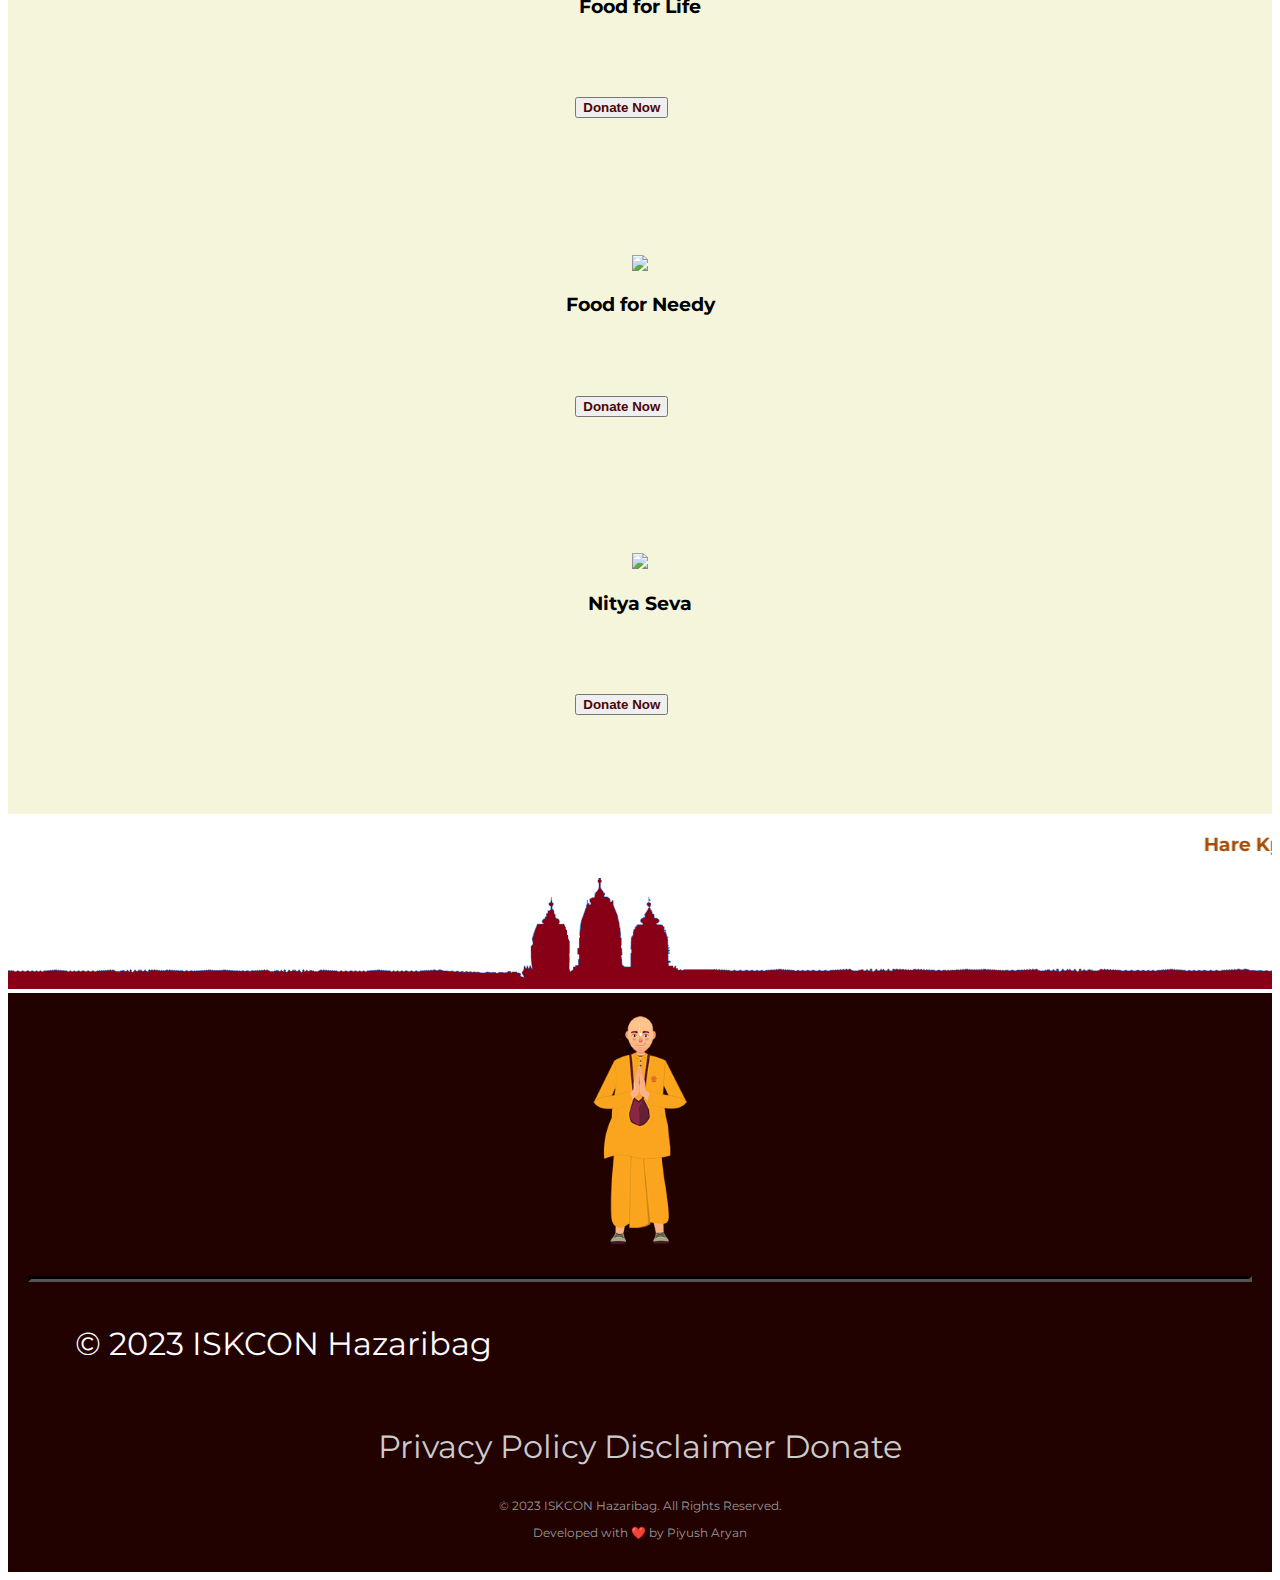
==== commit 71cd901e: "feat:integrate payment gateway" ====
--- a/index.html
+++ b/index.html
@@ -2,8 +2,11 @@
 <html>
   <head>
     <meta charset="utf-8" />
+    <meta
+      name="viewport"
+      content="width=device-width, height=device-height, initial-scale=1.0, maximum-scale=1.0"
+    />
     <title>ISKCON Hazaribag</title>
-
     <link rel="icon" href="https://iskconmumbai.com/favicon-32x32.png" />
 
     <!-- Bootstrap Scripts -->
@@ -16,12 +19,16 @@
     <script
       src="https://cdn.jsdelivr.net/npm/bootstrap@5.3.0-alpha1/dist/js/bootstrap.bundle.min.js"
       integrity="sha384-w76AqPfDkMBDXo30jS1Sgez6pr3x5MlQ1ZAGC+nuZB+EYdgRZgiwxhTBTkF7CXvN"
-      crossorigin="anonymous"></script>
+      crossorigin="anonymous"
+    ></script>
 
     <!-- font awesome scripts -->
 
-    <script src="https://kit.fontawesome.com/fd648971f5.js" crossorigin="anonymous"></script>
-    
+    <script
+      src="https://kit.fontawesome.com/fd648971f5.js"
+      crossorigin="anonymous"
+    ></script>
+
     <!-- Google Fonts Scripts -->
 
     <link rel="preconnect" href="https://fonts.googleapis.com" />
@@ -50,8 +57,6 @@
     <!-- CSS Sytlesheets -->
     <link rel="stylesheet" href="css/styles.css" />
   </head>
-
- 
 
   <body>
     <section id="title">
@@ -287,33 +292,32 @@
     <!-- Press -->
 
     <section id="navigate">
-      <h2 class="sub-headings">
-        Events at ISKCON Hazaribag
-      </h2>
-      <h3 class="navigate"> !! NO EVENT OCCURING NOW !! </h3>
-      
+      <h2 class="sub-headings">Events at ISKCON Hazaribag</h2>
+      <h3 class="navigate">!! NO EVENT OCCURING NOW !!</h3>
     </section>
 
     <!-- Donations -->
 
     <section id="donation">
       <h2 class="sub-headings">
-        Get Blessings from <br>
+        Get Blessings from <br />
         Sri Sri Radha Madhava
       </h2>
 
       <div class="row">
-        <div class=" donations-box col-lg-4 col-md-6">
+        <div class="donations-box col-lg-4 col-md-6">
           <div class="card">
             <div class="card-header">
-              <img src="https://www.iskcondelhi.com/wp-content/uploads/2021/05/anna-dan-iskcon-delhi-tab.jpg">
+              <img
+                src="https://www.iskcondelhi.com/wp-content/uploads/2021/05/anna-dan-iskcon-delhi-tab.jpg"
+              />
             </div>
             <div class="card-body">
               <h3>Food for Life</h3>
             </div>
             <div class="footer">
-              <a href="https://rzp.io/l/uMSGTo2yj">
-                <button class="style btn btn-warning btn-lg">
+              <a href="/checkout.html">
+                <button id="payBtn" class="style btn btn-warning btn-lg">
                   Donate Now
                 </button>
               </a>
@@ -322,42 +326,42 @@
         </div>
 
         <div class="donations-box col-lg-4 col-md-6">
-            <div class="card">
-              <div class="card-header">
-                <img src="https://www.iskcondelhi.com/wp-content/uploads/2021/05/food-for-life-iskcon-delhi.jpg">
-              </div>
-
-              <div class="card-body">
-                <h3>Food for Needy</h3>
-              </div>
-
-              <div class="footer">
-                <a href="https://rzp.io/l/uMSGTo2yj">
-                  <button class="style btn btn-warning btn-lg">
-                    Donate Now
-                  </button>
-                </a>
-              </div>
-            </div>
+          <div class="card">
+            <div class="card-header">
+              <img
+                src="https://www.iskcondelhi.com/wp-content/uploads/2021/05/food-for-life-iskcon-delhi.jpg"
+              />
+            </div>
+
+            <div class="card-body">
+              <h3>Food for Needy</h3>
+            </div>
+
+            <div class="footer">
+              <a href="/checkout.html">
+                <button class="style btn btn-warning btn-lg">Donate Now</button>
+              </a>
+            </div>
+          </div>
         </div>
 
         <div class="donations-box col-lg-4 col-md-12">
-            <div class="card">
-              <div class="card-header">
-                <img src="https://www.iskcondelhi.com/wp-content/uploads/2021/05/nitya-seva-iskcon-delhi-donation.jpg">
-              </div>
-              <div class="card-body">
-                <h3>Nitya Seva</h3>
-              </div>
-
-              <div class="footer">
-                <a href="https://rzp.io/l/uMSGTo2yj">
-                  <button class="style btn btn-warning btn-lg">
-                    Donate Now
-                  </button>
-                </a>
-              </div>
-            </div>
+          <div class="card">
+            <div class="card-header">
+              <img
+                src="https://www.iskcondelhi.com/wp-content/uploads/2021/05/nitya-seva-iskcon-delhi-donation.jpg"
+              />
+            </div>
+            <div class="card-body">
+              <h3>Nitya Seva</h3>
+            </div>
+
+            <div class="footer">
+              <a href="/checkout.html">
+                <button class="style btn btn-warning btn-lg">Donate Now</button>
+              </a>
+            </div>
+          </div>
         </div>
       </div>
     </section>
@@ -365,38 +369,88 @@
     <!-- Call to Action -->
 
     <section id="cta">
-      <marquee> <h3>
-        Hare Kṛṣṇa Hare Kṛṣṇa.. Kṛṣṇa Kṛṣṇa Hare Hare.. Hare Rāma Hare Rāma..
-        Rāma Rāma Hare Hare..
-      </h3></marquee>
-      <img class= "footer-img" src="images/iskcon-footer-silhoutte.png">
-      
+      <marquee>
+        <h3>
+          Hare Kṛṣṇa Hare Kṛṣṇa.. Kṛṣṇa Kṛṣṇa Hare Hare.. Hare Rāma Hare Rāma..
+          Rāma Rāma Hare Hare..
+        </h3></marquee
+      >
+      <img class="footer-img" src="images/iskcon-footer-silhoutte.png" />
     </section>
 
     <!-- Footer -->
 
-    <footer id="footer" style="background-color: #220101; color: #fff; padding: 20px; text-align: center;">
-      <img src="images/iskcon-delhi-official-monk-f.png" style="width: 100px; margin-bottom: 10px;">
-      <hr style="border-color: #555; margin: 10px 0;">
+    <footer
+      id="footer"
+      style="
+        background-color: #220101;
+        color: #fff;
+        padding: 20px;
+        text-align: center;
+      "
+    >
+      <img
+        src="images/iskcon-delhi-official-monk-f.png"
+        style="width: 100px; margin-bottom: 10px"
+      />
+      <hr style="border-color: #555; margin: 10px 0" />
       <p class="sop">© 2023 ISKCON Hazaribag</p>
       <span class="icons">
-          <a class="socials" href="https://twitter.com/PiyushAryanPA" style="margin: 0 5px; color: #ccc;"><i class="fab fa-twitter"></i></a>
-          <a class="socials" href="https://www.instagram.com/piyush_.aryan" style="margin: 0 5px; color: #ccc;"><i class="fab fa-instagram"></i></a>
-          <a class="socials" href="https://facebook.com/PiyushAryan.pa" style="margin: 0 5px; color: #ccc;"><i class="fab fa-facebook"></i></a>
-          <a class="socials" href="https://www.linkedin.com/in/piyush-aryan" style="margin: 0 5px; color: #ccc;"><i class="fab fa-linkedin"></i></a>
+        <a
+          class="socials"
+          href="https://twitter.com/PiyushAryanPA"
+          style="margin: 0 5px; color: #ccc"
+          ><i class="fab fa-twitter"></i
+        ></a>
+        <a
+          class="socials"
+          href="https://www.instagram.com/piyush_.aryan"
+          style="margin: 0 5px; color: #ccc"
+          ><i class="fab fa-instagram"></i
+        ></a>
+        <a
+          class="socials"
+          href="https://facebook.com/PiyushAryan.pa"
+          style="margin: 0 5px; color: #ccc"
+          ><i class="fab fa-facebook"></i
+        ></a>
+        <a
+          class="socials"
+          href="https://www.linkedin.com/in/piyush-aryan"
+          style="margin: 0 5px; color: #ccc"
+          ><i class="fab fa-linkedin"></i
+        ></a>
       </span>
       <div class="footer-links">
-          <ul style="list-style-type: none; padding: 0;">
-              <li style="display: inline;"><a href="privacy-policy.html" style="color: #ccc; text-decoration: none;">Privacy Policy </a></li>
-              <li style="display: inline;"><a href="disclaimer.html" style="color: #ccc; text-decoration: none;">Disclaimer  </a></li>
-              <li style="display: inline;"><a href="https://rzp.io/l/uMSGTo2yj" style="color: #ccc; text-decoration: none;">Donate</a></li>
-          </ul>
-      </div>
-      <div class="copyright" style="margin-top: 20px; font-size: 12px; color: #999;">
-          <p>© 2023 ISKCON Hazaribag. All Rights Reserved.</p>
-          <p>Developed with ❤️ by Piyush Aryan</p>
-      </div>
-  </footer>
-  
+        <ul style="list-style-type: none; padding: 0">
+          <li style="display: inline">
+            <a
+              href="privacy-policy.html"
+              style="color: #ccc; text-decoration: none"
+              >Privacy Policy
+            </a>
+          </li>
+          <li style="display: inline">
+            <a href="disclaimer.html" style="color: #ccc; text-decoration: none"
+              >Disclaimer
+            </a>
+          </li>
+          <li style="display: inline">
+            <a
+              href="https://rzp.io/l/uMSGTo2yj"
+              style="color: #ccc; text-decoration: none"
+              >Donate</a
+            >
+          </li>
+        </ul>
+      </div>
+      <div
+        class="copyright"
+        style="margin-top: 20px; font-size: 12px; color: #999"
+      >
+        <p>© 2023 ISKCON Hazaribag. All Rights Reserved.</p>
+        <p>Developed with ❤️ by Piyush Aryan</p>
+      </div>
+    </footer>
   </body>
 </html>
--- a/css/styles.css
+++ b/css/styles.css
@@ -1,272 +1,196 @@
-body{
-    font-family: 'Montserrat';
+body {
+  font-family: "Montserrat";
+}
+
+.navbar {
+  
+}
+
+.logo {
+  margin-top: 2rem;
+  margin-left: 0.5rem;
+}
+
+.logo-h {
+  font-size: 19px;
+}
+
+.logo-s {
+  font-size: 12px;
+}
+
+#title {
+  background-color: #6c0791;
+  color: #fed049;
+  background-image: linear-gradient(to bottom, #6c0791, #feb47b), linear-gradient(to bottom, #6c0791, #ffff);
 }
 
 
-.logo{
-    margin-top: 2rem;
-    margin-left: 0.5rem;
+.container-fluid {
+  padding: 3% 12%;
 }
 
-.logo-h{
-    
-    font-size: 19px;
+button {
+  margin: 5% 3% 5% 0;
 }
 
-.logo-s{
-    font-size: 12px;
+h1 {
+  font-family: "Moon Dance", cursive;
+  font-size: 4rem;
+  line-height: 1.5;
+  font-weight: 900;
 }
 
-#title{
-    background-color: #6c0791;
-    color: #FED049;
+h3 {
+  font-family: "Montserrat", sans-serif;
+  font-weight: 700;
+}
 
+.title-image {
+  width: 48rem;
+  transform: rotate(2deg);
+  background-image: linear-gradient(to right, #ff7e5f, #feb47b); 
 }
 
 
-.container-fluid{
-    padding: 3% 12%;
-}
-
-button{
-    margin: 5% 3% 5% 0;
-}
-
-
-h1 {  font-family: 'Moon Dance', cursive;
-    font-size: 4rem;  
-    line-height: 1.5;  
-    font-weight: 900;}
-
-h3{
-    font-family: 'Montserrat', sans-serif;
-    font-weight: 700;
-}
-
-
-.title-image{
-        width: 48rem;
-        transform: rotate(2deg);
-    }
-
-
-#features{
-    padding: 5% 15%;
-
-}
-
-.features-box{
-    text-align: center;
-    padding: 5%;
+#features {
+  background-color: #feb47b;
+  padding: 5% 15%;
+  background-image: linear-gradient(to top, #fff, #feb47b);
 }
 
 
 
-.iskcon-img{
-    margin-bottom: 1rem;
-    width: 350px;
-    height: 250px;
-    border: 5px solid #FED049;
-    align-content: center;
-    box-shadow: 0 4px 8px 0 rgba(0, 0, 0, 0.5), 0 6px 20px 0 rgba(0, 0, 0, 0.19);
-
-
-
+.features-box {
+  text-align: center;
+  padding: 5%;
 }
 
-#DiscoverMore{
-
-    
-    text-align: center;
-    background-color:#6c0791;
-    color: #ffff;
-
-
+.iskcon-img {
+  margin-bottom: 1rem;
+  width: 350px;
+  height: 250px;
+  border: 5px solid #fed049;
+  align-content: center;
+  box-shadow: 0 4px 8px 0 rgba(0, 0, 0, 0.5), 0 6px 20px 0 rgba(0, 0, 0, 0.19);
 }
 
-.guruimg{
-    border-radius: 100%;
-    width: 10%;
-    margin: 20px;
+#DiscoverMore {
+  text-align: center;
+  background-color: #6c0791;
+  color: #ffff;
 }
 
-.teachings-guru{
-    font-family: 'Pacifico', cursive;
-    line-height: 1.5;
-    font-size: 3rem;
+.guruimg {
+  border-radius: 100%;
+  width: 10%;
+  margin: 20px;
 }
 
-
-.sub-headings{
-    font-family: 'Merienda One', cursive;
-    line-height: 1.5;
-    font-size: 45px;
-    text-align: center;
-    margin-top: 3rem;
-    color: #7c5f07;
-    padding-top: 3%;
+.teachings-guru {
+  font-family: "Pacifico", cursive;
+  line-height: 1.5;
+  font-size: 3rem;
 }
 
-.carousel-item{
-    padding: 7% 15%;
+.sub-headings {
+  font-family: "Merienda One", cursive;
+  line-height: 1.5;
+  font-size: 45px;
+  text-align: center;
+  margin-top: 3rem;
+  color: #7c5f07;
+  padding-top: 3%;
 }
 
-#donation{
-    background-color: beige;
-    text-align: center;
+.carousel-item {
+  padding: 7% 15%;
 }
 
-.donations-box{
-    padding: 3% 2%;
+#donation {
+  background-color: beige;
+  text-align: center;
 }
 
-.style{
-    font-weight: 700;
-    color: rgb(78, 5, 5);
+.donations-box {
+  padding: 3% 2%;
 }
 
-
-.style:hover{
-    background-color: #c78006;
-    
+.style {
+  font-weight: 700;
+  color: rgb(78, 5, 5);
 }
 
-
-
-
-.location{
-    background-color: #7c5f07;
-    color: #fff;
-    border: #7c5f07;
-    text-align: center;
-    font-weight: 600;
-    font-size: 2rem;
+.style:hover {
+  background-color: #c78006;
 }
 
-#cta{
-    text-align: center;
-    color: #a44e08;
+.location {
+  background-color: #7c5f07;
+  color: #fff;
+  border: #7c5f07;
+  text-align: center;
+  font-weight: 600;
+  font-size: 2rem;
 }
 
-.footer-img{
-    width: 100%;
+#cta {
+  text-align: center;
+  color: #a44e08;
 }
 
-#navigate{
-    background-color: #fff;
+.footer-img {
+  width: 100%;
 }
 
-.navigate{
-    text-align: center;
-    margin-top: 2rem;
-    font-weight: 400;
-    line-height: 1;
+#navigate {
+  background-color: #fff;
 }
 
-#footer{
-    background-color: rgba(79, 20, 20, 0.904);
-    padding: 4%;
-    color: #fff;
-    font-size: 2rem;
-    font-weight: 400;
-
-
-}
-
-.sop{
-    display: inline-block;
-}
-
-.icons{
-    margin-left: 55%;
-    
-}
-
-.socials-icons{
-    margin: 20px 10px;
-    
-}
-
-.socials{
-
-    a:hover
-}
-hr{
-    border-width: 0.2rem;
-    border-color: #220101;
-}
-
-
-@media (max-width: 1020px){
-    
-    #title{
-        text-align: center;
-    }
-
-    .title-image{
-        transform: rotate(0);
-        position: static;
-    }
+.navigate {
+  text-align: center;
+  margin-top: 2rem;
+  font-weight: 400;
+  line-height: 1;
+  width: 420;
+  height: 315;
 }
 
 #footer {
-    background-color: #220101; /* Dark red background color */
-    color: #fff; /* White text color */
-    padding: 20px;
-    text-align: center;
+  background-color: rgba(79, 20, 20, 0.904);
+  padding: 4%;
+  color: #fff;
+  font-size: 2rem;
+  font-weight: 400;
 }
 
-#footer img {
-    width: 100px; /* Adjust size as needed */
-    margin-bottom: 10px;
-}
-
-hr {
-    border-color: #555; /* Darker grey border color */
-    margin: 10px 0;
+.sop {
+  display: inline-block;
 }
 
 .icons {
-    margin-bottom: 10px;
+  margin-left: 55%;
 }
 
-.icons a {
-    margin: 0 5px;
-    color: #ccc; /* Light grey social media icon color */
+.socials-icons {
+  margin: 20px 10px;
 }
 
-.icons a:hover {
-    color: #fff; /* White color on hover */
+.socials {
+  a: hover;
+}
+hr {
+  border-width: 0.2rem;
+  border-color: #220101;
 }
 
-.footer-links ul {
-    list-style-type: none;
-    padding: 0;
+@media (max-width: 1020px) {
+  #title {
+    text-align: center;
+  }
+
+  .title-image {
+    transform: rotate(0);
+    position: static;
+  }
 }
-
-.footer-links ul li {
-    display: inline;
-}
-
-.footer-links ul li:not(:last-child):after {
-    content: "|";
-    margin: 0 5px;
-    color: #777; /* Grey color for the separator */
-}
-
-.footer-links ul li a {
-    color: #ccc; /* Light grey color for links */
-    text-decoration: none;
-}
-
-.footer-links ul li a:hover {
-    color: #fff; /* White color on hover */
-}
-
-.copyright {
-    margin-top: 20px;
-   
-
-
-
-    
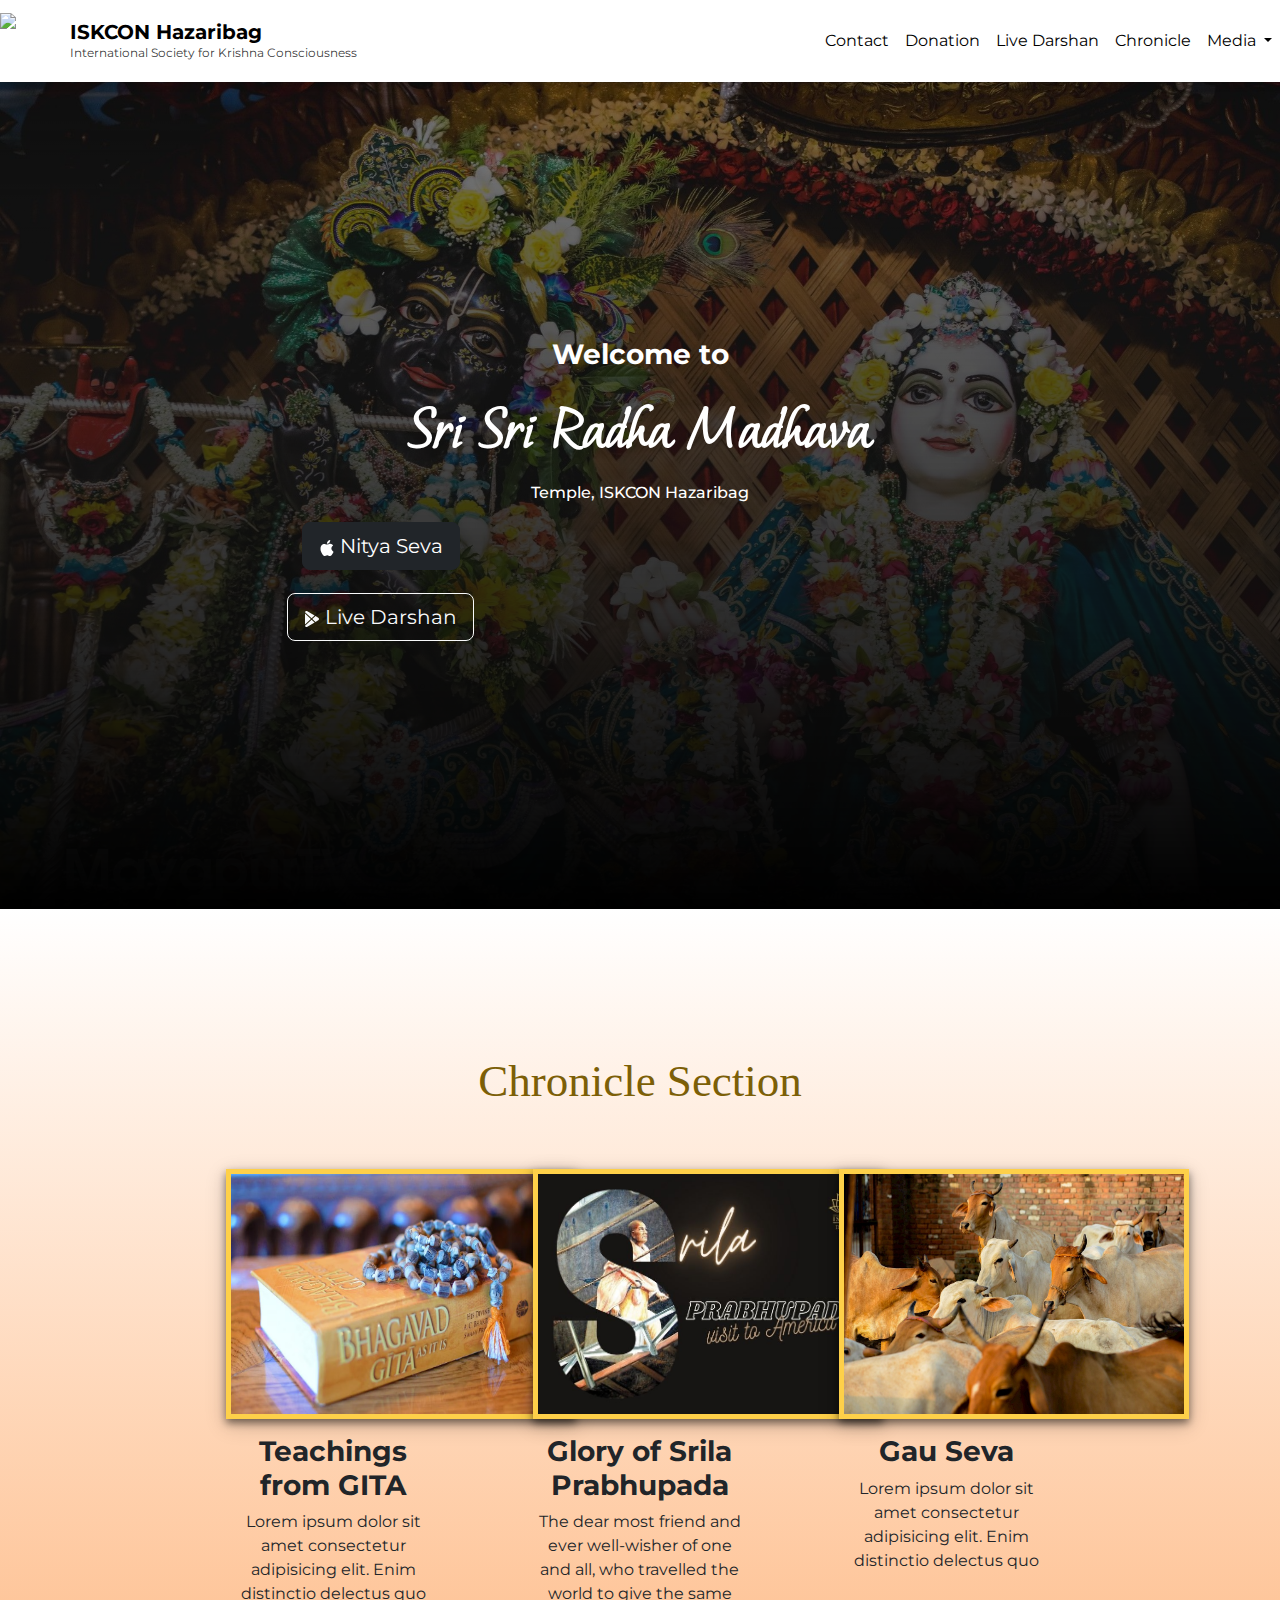
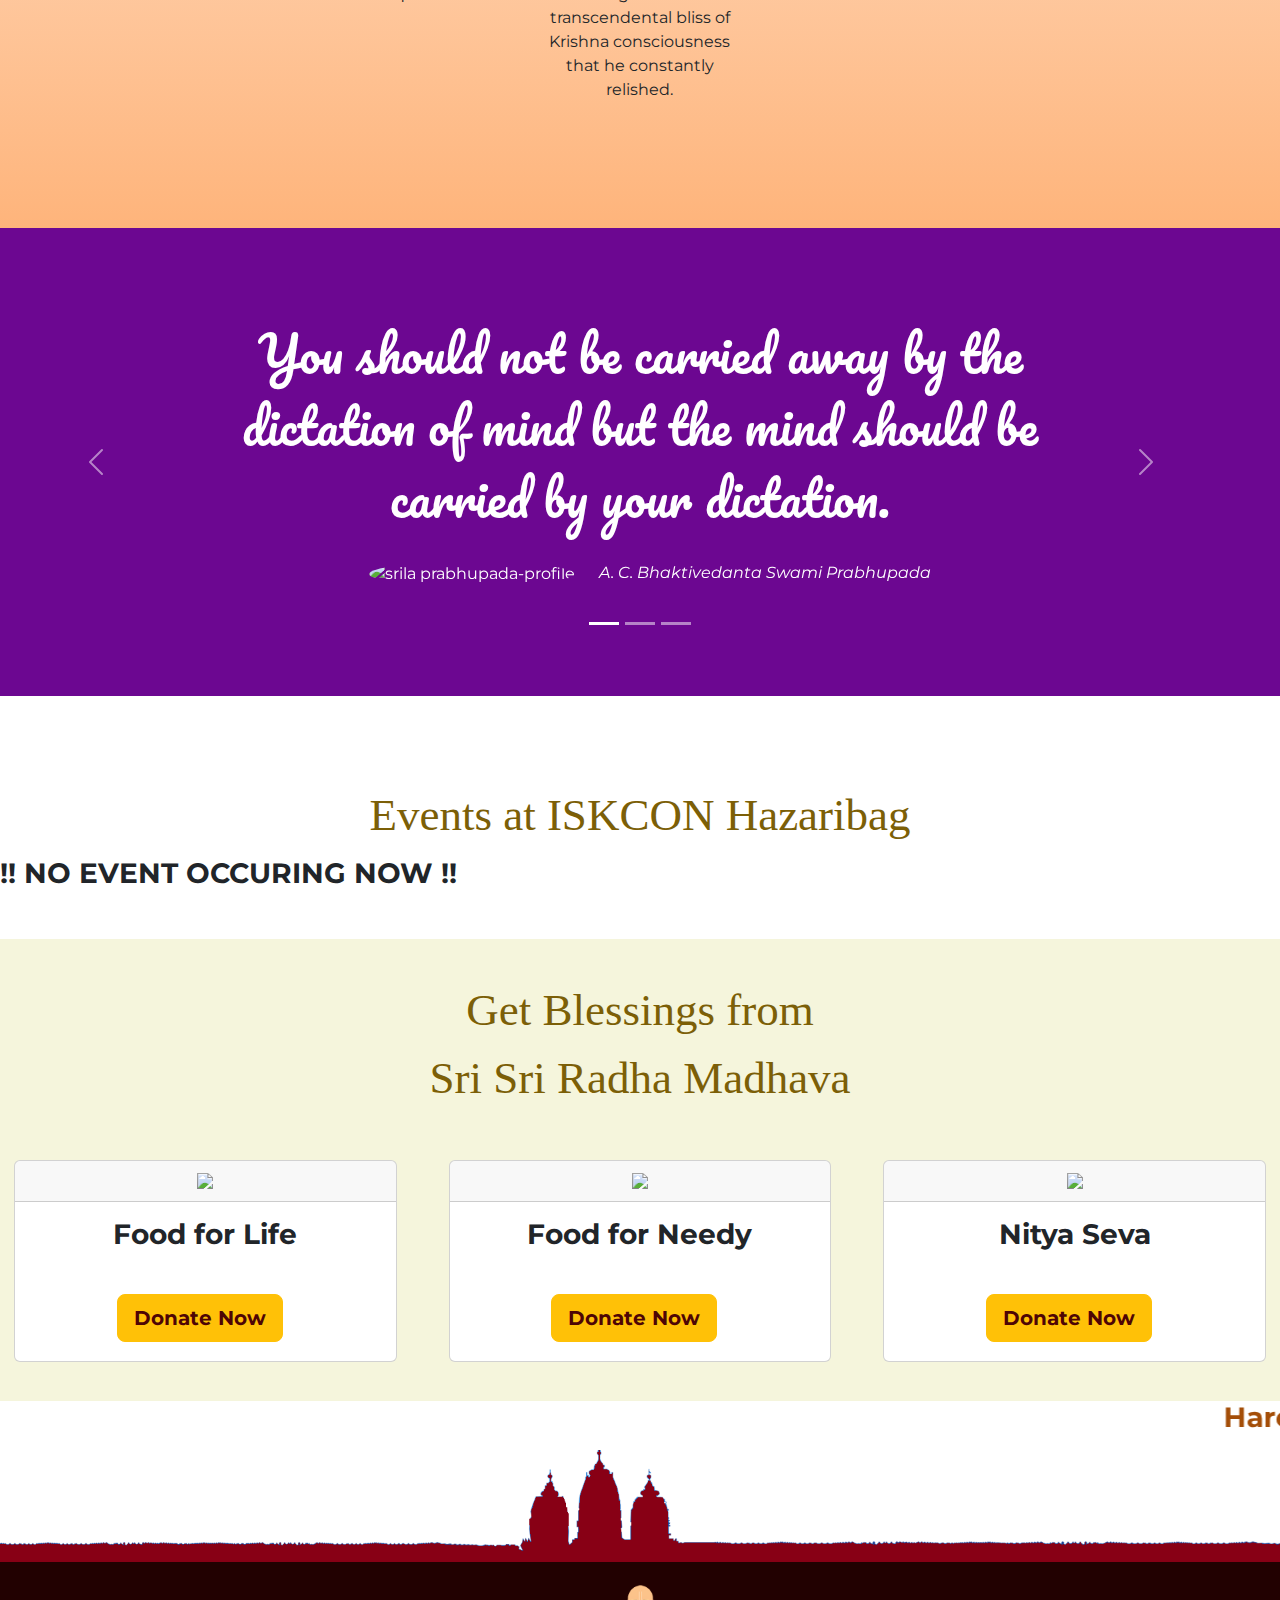
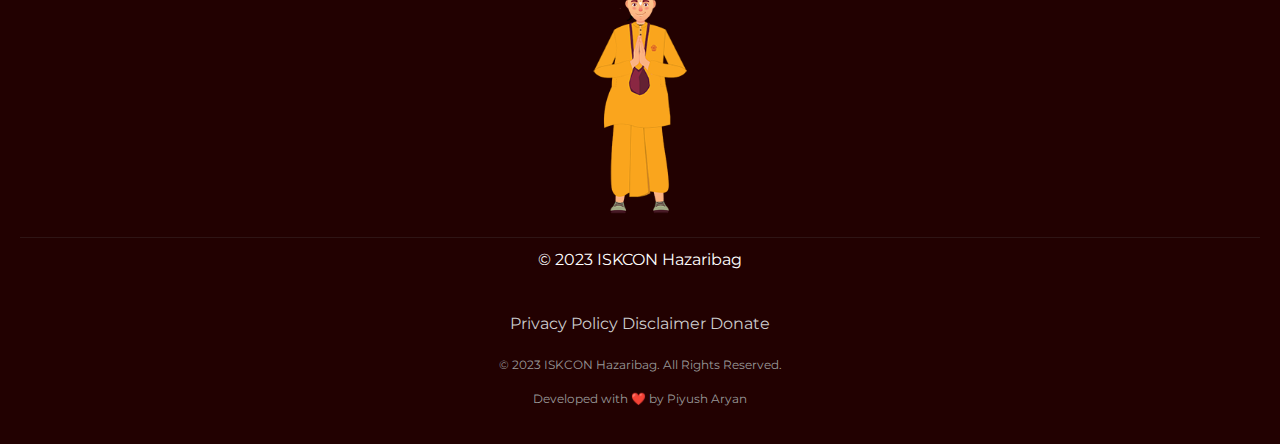
==== commit 9ffc0e28: "feat: Update checkout page design" ====
--- a/index.html
+++ b/index.html
@@ -1,177 +1,93 @@
 <!DOCTYPE html>
-<html>
-  <head>
+<html lang="en">
+<head>
     <meta charset="utf-8" />
-    <meta
-      name="viewport"
-      content="width=device-width, height=device-height, initial-scale=1.0, maximum-scale=1.0"
-    />
-    <title>ISKCON Hazaribag</title>
-    <link rel="icon" href="https://iskconmumbai.com/favicon-32x32.png" />
-
-    <!-- Bootstrap Scripts -->
-    <link
-      href="https://cdn.jsdelivr.net/npm/bootstrap@5.3.0-alpha1/dist/css/bootstrap.min.css"
-      rel="stylesheet"
-      integrity="sha384-GLhlTQ8iRABdZLl6O3oVMWSktQOp6b7In1Zl3/Jr59b6EGGoI1aFkw7cmDA6j6gD"
-      crossorigin="anonymous"
-    />
-    <script
-      src="https://cdn.jsdelivr.net/npm/bootstrap@5.3.0-alpha1/dist/js/bootstrap.bundle.min.js"
-      integrity="sha384-w76AqPfDkMBDXo30jS1Sgez6pr3x5MlQ1ZAGC+nuZB+EYdgRZgiwxhTBTkF7CXvN"
-      crossorigin="anonymous"
-    ></script>
-
-    <!-- font awesome scripts -->
-
-    <script
-      src="https://kit.fontawesome.com/fd648971f5.js"
-      crossorigin="anonymous"
-    ></script>
-
-    <!-- Google Fonts Scripts -->
-
-    <link rel="preconnect" href="https://fonts.googleapis.com" />
-    <link rel="preconnect" href="https://fonts.gstatic.com" crossorigin />
-
-    <link
-      href="https://fonts.googleapis.com/css2?family=Moon+Dance&display=swap"
-      rel="stylesheet"
-    />
-    <link
-      href="https://fonts.googleapis.com/css2?family=Ubuntu&display=swap"
-      rel="stylesheet"
-    />
-    <link
-      href="https://fonts.googleapis.com/css2?family=Montserrat:wght@300;400;500;600;700;800;900&display=swap"
-      rel="stylesheet"
-    />
-    <link
-      href="https://fonts.googleapis.com/css2?family=Pacifico&display=swap"
-      rel="stylesheet"
-    />
-    <link
-      href="https://fonts.googleapis.com/css2?family=Merienda+One&family=Pacifico&display=swap"
-      rel="stylesheet"
-    />
-    <!-- CSS Sytlesheets -->
+    <meta name="viewport" content="width=device-width, initial-scale=1.0" />
+    <title>ISKCON Hazaribag - Sri Sri Radha Madhava </title>
+    <link rel="icon" href="/images/iskcon_logo.svg" />
+    <!-- Bootstrap CSS -->
+    <link href="https://cdn.jsdelivr.net/npm/bootstrap@5.3.0-alpha1/dist/css/bootstrap.min.css" rel="stylesheet" />
+    <script src="https://cdn.jsdelivr.net/npm/bootstrap@5.3.0-alpha1/dist/js/bootstrap.bundle.min.js"></script>
+    
+    <!-- Font Awesome -->
+    <script src="https://kit.fontawesome.com/fd648971f5.js" crossorigin="anonymous"></script>
+
+    <!-- Google Fonts -->
+    <link href="https://fonts.googleapis.com/css2?family=Moon+Dance&family=Montserrat:wght@300;400;500;600;700;800;900&family=Pacifico&family=Merienda+One&display=swap" rel="stylesheet" />
+
+    <!-- CSS Stylesheet -->
     <link rel="stylesheet" href="css/styles.css" />
-  </head>
-
-  <body>
+</head>
+
+<body>
+
+  <nav class="navbar navbar-expand-lg navbar-dark">
+    <a class="navbar-brand" href="#home">
+      <img class="img-logo" src="https://www.iskconmumbai.com/bi_theme_snippets/static/src/img/logo-black-header.png" alt="Logo" width="110" height="102" />
+      <div class="logo" style="display: inline-block; margin-left: 10px;">
+          <h3 class="logo-h">ISKCON Hazaribag</h3>
+          <p class="logo-s">International Society for Krishna Consciousness</p>
+      </div>
+  </a>
+      <button class="navbar-toggler" type="button" data-bs-toggle="collapse" data-bs-target="#navbarSupportedContent" aria-controls="navbarSupportedContent" aria-expanded="false" aria-label="Toggle navigation">
+          <span class="navbar-toggler-icon"></span>
+      </button>
+      <div class="collapse navbar-collapse" id="navbarSupportedContent">
+          <ul class="navbar-nav ms-auto">
+              <li class="nav-item">
+                  <a class="nav-link" href="#footer">Contact</a>
+              </li>
+              <li class="nav-item">
+                  <a class="nav-link" href="#donation">Donation</a>
+              </li>
+              <li class="nav-item">
+                  <a class="nav-link" href="#navigate">Live Darshan</a>
+              </li>
+              <li class="nav-item">
+                  <a class="nav-link" href="#features">Chronicle</a>
+              </li>
+              <li class="nav-item dropdown">
+                  <a class="nav-link dropdown-toggle" href="#" role="button" data-bs-toggle="dropdown" aria-expanded="false">
+                      Media
+                  </a>
+                  <ul class="dropdown-menu">
+                      <li><a class="dropdown-item" href="#">News</a></li>
+                      <li><a class="dropdown-item" href="#">Gallery</a></li>
+                      <li><a class="dropdown-item" href="#">Videos</a></li>
+                  </ul>
+              </li>
+          </ul>
+      </div>
+  </nav>
     <section id="title">
-      <!-- Nav Bar -->
-      <div class="container-fluid">
-        <nav class="navbar navbar-expand-lg navbar-dark">
-          <a class="navbar-brand" href="#home">
-            <img
-              src="images/iskcon_logo.png"
-              alt="Logo"
-              width="110"
-              height="102"
-            />
-            <div class="logo" style="display: inline-block; position: absolute">
-              <h3 class="logo-h">ISKCON Hazaribag</h3>
-              <p class="logo-s">
-                International Society for Krishna Consciousness
-              </p>
-            </div>
-          </a>
-          <button
-            class="navbar-toggler"
-            type="button"
-            data-toggle="collapse"
-            data-target="#navbarSupportedContent"
-            aria-controls="navbarSupportedContent"
-            aria-expanded="false"
-            aria-label="Toggle navigation"
-          >
-            <span class="navbar-toggler-icon"></span>
-          </button>
-          <div class="collapse navbar-collapse" id="navbarSupportedContent">
-            <ul class="navbar-nav ms-auto">
-              <li class="nav-item">
-                <a class="nav-link" href="#footer">Contact</a>
-              </li>
-              <li class="nav-item">
-                <a class="nav-link" href="#donation">Donation</a>
-              </li>
-              <li class="nav-item">
-                <a class="nav-link" href="#navigate">Live Darshan</a>
-              </li>
-              <li class="nav-item">
-                <a class="nav-link" href="#features">Chronicle</a>
-              </li>
-              <li class="nav-item dropdown">
-                <a
-                  class="nav-link dropdown-toggle"
-                  href="#"
-                  role="button"
-                  data-bs-toggle="dropdown"
-                  aria-expanded="false"
-                >
-                  Media
-                </a>
-                <ul class="dropdown-menu">
-                  <li><a class="dropdown-item" href="#">News</a></li>
-                  <li><a class="dropdown-item" href="#">Gallery</a></li>
-                  <li><a class="dropdown-item" href="#">Videos</a></li>
-                </ul>
-              </li>
-            </ul>
-          </div>
-        </nav>
-
-        <!-- Title -->
-        <div class="row">
-          <div class="col-lg-6 col-md-12 col-sm-12">
-            <h1>Chant Hare Krishna and Be Happy</h1>
-
-            <button type="button" class="btn btn-dark btn-lg">
-              <svg
-                xmlns="http://www.w3.org/2000/svg"
-                width="16"
-                height="16"
-                fill="currentColor"
-                class="bi bi-apple"
-                viewBox="0 0 16 16"
-              >
-                <path
-                  d="M11.182.008C11.148-.03 9.923.023 8.857 1.18c-1.066 1.156-.902 2.482-.878 2.516.024.034 1.52.087 2.475-1.258.955-1.345.762-2.391.728-2.43Zm3.314 11.733c-.048-.096-2.325-1.234-2.113-3.422.212-2.189 1.675-2.789 1.698-2.854.023-.065-.597-.79-1.254-1.157a3.692 3.692 0 0 0-1.563-.434c-.108-.003-.483-.095-1.254.116-.508.139-1.653.589-1.968.607-.316.018-1.256-.522-2.267-.665-.647-.125-1.333.131-1.824.328-.49.196-1.422.754-2.074 2.237-.652 1.482-.311 3.83-.067 4.56.244.729.625 1.924 1.273 2.796.576.984 1.34 1.667 1.659 1.899.319.232 1.219.386 1.843.067.502-.308 1.408-.485 1.766-.472.357.013 1.061.154 1.782.539.571.197 1.111.115 1.652-.105.541-.221 1.324-1.059 2.238-2.758.347-.79.505-1.217.473-1.282Z"
-                />
-                <path
-                  d="M11.182.008C11.148-.03 9.923.023 8.857 1.18c-1.066 1.156-.902 2.482-.878 2.516.024.034 1.52.087 2.475-1.258.955-1.345.762-2.391.728-2.43Zm3.314 11.733c-.048-.096-2.325-1.234-2.113-3.422.212-2.189 1.675-2.789 1.698-2.854.023-.065-.597-.79-1.254-1.157a3.692 3.692 0 0 0-1.563-.434c-.108-.003-.483-.095-1.254.116-.508.139-1.653.589-1.968.607-.316.018-1.256-.522-2.267-.665-.647-.125-1.333.131-1.824.328-.49.196-1.422.754-2.074 2.237-.652 1.482-.311 3.83-.067 4.56.244.729.625 1.924 1.273 2.796.576.984 1.34 1.667 1.659 1.899.319.232 1.219.386 1.843.067.502-.308 1.408-.485 1.766-.472.357.013 1.061.154 1.782.539.571.197 1.111.115 1.652-.105.541-.221 1.324-1.059 2.238-2.758.347-.79.505-1.217.473-1.282Z"
-                />
-              </svg>
-              Download
-            </button>
-            <button type="button" class="btn btn-outline-light btn-lg">
-              <svg
-                xmlns="http://www.w3.org/2000/svg"
-                width="16"
-                height="16"
-                fill="currentColor"
-                class="bi bi-google-play"
-                viewBox="0 0 16 16"
-              >
-                <path
-                  d="M14.222 9.374c1.037-.61 1.037-2.137 0-2.748L11.528 5.04 8.32 8l3.207 2.96 2.694-1.586Zm-3.595 2.116L7.583 8.68 1.03 14.73c.201 1.029 1.36 1.61 2.303 1.055l7.294-4.295ZM1 13.396V2.603L6.846 8 1 13.396ZM1.03 1.27l6.553 6.05 3.044-2.81L3.333.215C2.39-.341 1.231.24 1.03 1.27Z"
-                />
-              </svg>
-              Download
-            </button>
-          </div>
-
-          <div class="col-lg-6 col-md-12 col-sm-12">
-            <img
-              class="title-image"
-              src="images/iphone5.png"
-              alt="iphone-mockup"
-            />
-          </div>
-        </div>
-      </div>
-    </section>
+        <div class="container-fluid">
+            <!-- Title Section -->
+            <div class="row">
+              <h3>Welcome to</h3>
+              <h1 class="main-heading">Sri Sri Radha Madhava</h1>
+              <h6>Temple, ISKCON Hazaribag</h6>
+                <div class="col-lg-4 col-md-10 col-sm-10">
+                  <a href="/checkout.html">
+                    <button type="button" class="btn btn-dark btn-lg">
+                        <svg xmlns="http://www.w3.org/2000/svg" width="16" height="16" fill="currentColor" class="bi bi-apple" viewBox="0 0 16 16">
+                            <path d="M11.182.008C11.148-.03 9.923.023 8.857 1.18c-1.066 1.156-.902 2.482-.878 2.516.024.034 1.52.087 2.475-1.258.955-1.345.762-2.391.728-2.43Zm3.314 11.733c-.048-.096-2.325-1.234-2.113-3.422.212-2.189 1.675-2.789 1.698-2.854.023-.065-.597-.79-1.254-1.157a3.692 3.692 0 0 0-1.563-.434c-.108-.003-.483-.095-1.254.116-.508.139-1.653.589-1.968.607-.316.018-1.256-.522-2.267-.665-.647-.125-1.333.131-1.824.328-.49.196-1.422.754-2.074 2.237-.652 1.482-.311 3.83-.067 4.56.244.729.625 1.924 1.273 2.796.576.984 1.34 1.667 1.659 1.899.319.232 1.219.386 1.843.067.502-.308 1.408-.485 1.766-.472.357.013 1.061.154 1.782.539.571.197 1.111.115 1.652-.105.541-.221 1.324-1.059 2.238-2.758.347-.79.505-1.217.473-1.282Z" />
+                        </svg>
+                        Nitya Seva
+                    </button>
+                  </a>
+                    <a href="#navigate">
+                    <button type="button" class="btn btn-outline-light btn-lg">
+                        <svg xmlns="http://www.w3.org/2000/svg" width="16" height="16" fill="currentColor" class="bi bi-google-play" viewBox="0 0 16 16">
+                            <path d="M14.222 9.374c1.037-.61 1.037-2.137 0-2.748L11.528 5.04 8.32 8l3.207 2.96 2.694-1.586Zm-3.595 2.116L7.583 8.68 1.03 14.73c.201 1.029 1.36 1.61 2.303 1.055l7.294-4.295ZM1 13.396V2.603L6.846 8 1 13.396ZM1.03 1.27l6.553 6.05 3.044-2.81L3.333.215C2.39-.341 1.231.24 1.03 1.27Z" />
+                        </svg>
+                        Live Darshan
+                    </button>
+                  </a>
+                </div>
+            </div>
+        </div>
+    </section>
+
 
     <!-- Chronicle Section -->
 
--- a/css/styles.css
+++ b/css/styles.css
@@ -1,39 +1,111 @@
 body {
-  font-family: "Montserrat";
-}
-
-.navbar {
+  font-family: "Montserrat", sans-serif;
+}
+
+/* Navbar */
+nav {
+  position: fixed;
+  top: 0;
+  left: 0;
+  width: 100%;
+  margin: 0;
+  padding: 1rem 2rem;
+  display: flex;
+  justify-content: space-between;
+  align-items: center;
+  background-color: white;
+  color: black;
+  box-shadow: 0 4px 6px rgba(0, 0, 0, 0.1);
+  z-index: 1000;
+}
+
+/* Container */
+.container-fluid {
+  background-color: transparent;
   
 }
 
+/* Logo adjustments */
+.img-logo {
+  width: 60px; 
+  height: auto; 
+}
+
+/* Navbar Brand */
+.navbar-brand {
+  display: flex;
+  align-items: center;
+}
+
 .logo {
-  margin-top: 2rem;
-  margin-left: 0.5rem;
+  display: flex;
+  flex-direction: column;
+  margin-left: 10px;
 }
 
 .logo-h {
-  font-size: 19px;
+  font-size: 20px;
+  color: black;
+  margin: 0;
+
 }
 
 .logo-s {
   font-size: 12px;
-}
-
+  color: rgba(0, 0, 0, 0.8);
+  margin: 0;
+}
+
+/* Nav links */
+.nav-link {
+  color: black;
+  padding: 0.5rem 0.75rem;
+  text-decoration: none;
+  transition: background-color 0.3s ease;
+}
+
+.nav-link:hover {
+  background-color: rgba(0, 0, 0, 0.05);
+}
+
+/* Navbar Toggler */
+.navbar-toggler {
+  border: none;
+  background: none;
+}
+
+.navbar-toggler-icon {
+  background-color: black;
+}
+
+
+/* Title Section Styles */
 #title {
-  background-color: #6c0791;
-  color: #fed049;
-  background-image: linear-gradient(to bottom, #6c0791, #feb47b), linear-gradient(to bottom, #6c0791, #ffff);
-}
-
-
-.container-fluid {
-  padding: 3% 12%;
-}
+  background-image: 
+    linear-gradient(to bottom, #00000080, #000000), 
+    linear-gradient(to top, rgba(255, 255, 255, 0.3), rgba(255, 255, 255, 0)),
+    url(/images/iskcon-rm.jpg);
+  background-size: cover;
+  background-position: center;
+  padding: 20%;
+  color: #ffff;
+  text-align: center;
+  transition: color 0.3s, text-shadow 0.3s;
+}
+
+.main-heading:hover {
+  color: #ffcc00; /* Change to desired hover color */
+  text-shadow: 2px 2px 4px rgba(0, 0, 0, 0.7); /* Add text shadow */
+}
+
+
+
 
 button {
   margin: 5% 3% 5% 0;
 }
 
+/* Headings */
 h1 {
   font-family: "Moon Dance", cursive;
   font-size: 4rem;
@@ -41,25 +113,20 @@
   font-weight: 900;
 }
 
+
+
+
 h3 {
   font-family: "Montserrat", sans-serif;
   font-weight: 700;
-}
-
-.title-image {
-  width: 48rem;
-  transform: rotate(2deg);
-  background-image: linear-gradient(to right, #ff7e5f, #feb47b); 
-}
-
+  
+}
 
 #features {
   background-color: #feb47b;
   padding: 5% 15%;
-  background-image: linear-gradient(to top, #fff, #feb47b);
-}
-
-
+  background-image: linear-gradient(to bottom, #fff, #feb47b);
+}
 
 .features-box {
   text-align: center;
@@ -122,7 +189,7 @@
 }
 
 .style:hover {
-  background-color: #c78006;
+  background-color: #ffffff;
 }
 
 .location {
@@ -143,54 +210,14 @@
   width: 100%;
 }
 
-#navigate {
-  background-color: #fff;
-}
-
-.navigate {
-  text-align: center;
-  margin-top: 2rem;
-  font-weight: 400;
-  line-height: 1;
-  width: 420;
-  height: 315;
-}
-
-#footer {
-  background-color: rgba(79, 20, 20, 0.904);
-  padding: 4%;
-  color: #fff;
-  font-size: 2rem;
-  font-weight: 400;
-}
-
-.sop {
-  display: inline-block;
-}
-
-.icons {
-  margin-left: 55%;
-}
-
-.socials-icons {
-  margin: 20px 10px;
-}
-
-.socials {
-  a: hover;
-}
-hr {
-  border-width: 0.2rem;
-  border-color: #220101;
-}
-
-@media (max-width: 1020px) {
-  #title {
+/* Mobile view adjustments */
+@media (max-width: 768px) {
+  nav {
+    padding: 0.5rem 1rem;
+  }
+
+  .nav-link {
+    padding: 1rem;
     text-align: center;
   }
-
-  .title-image {
-    transform: rotate(0);
-    position: static;
-  }
-}
+}
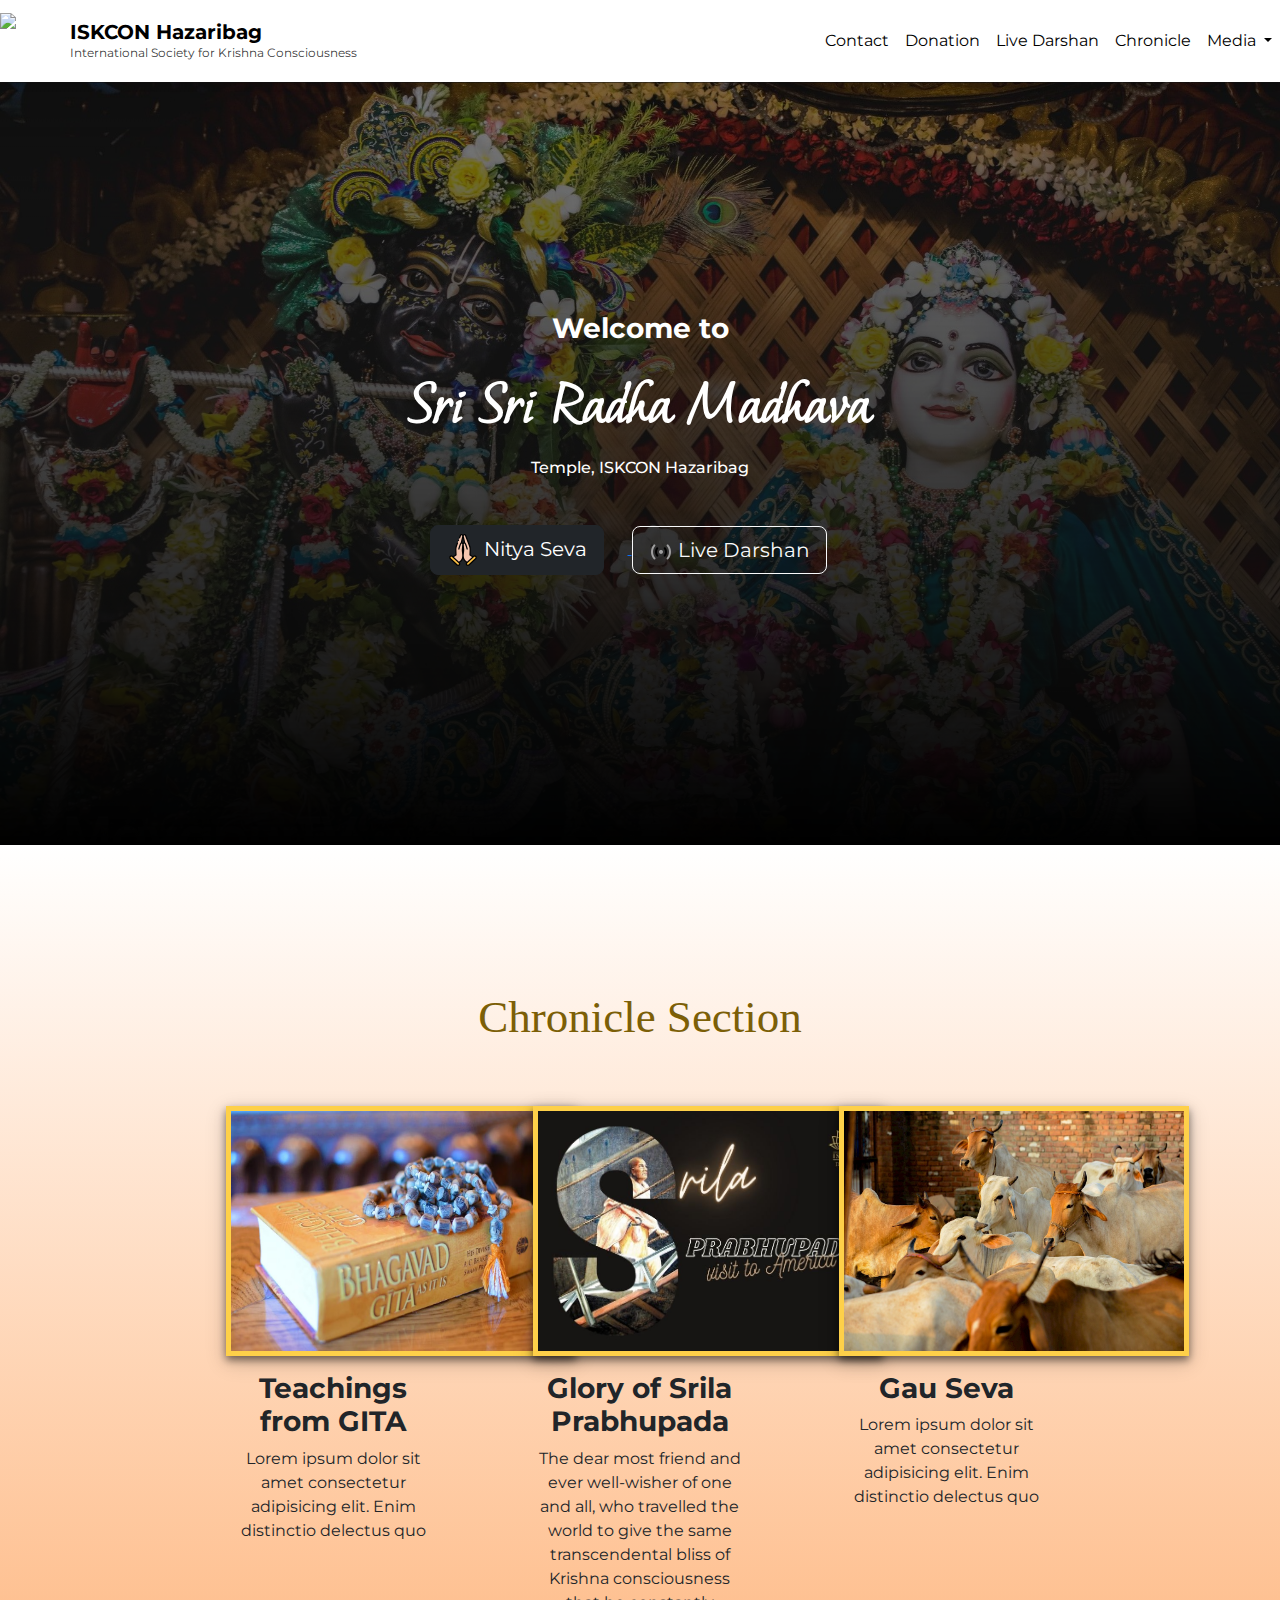
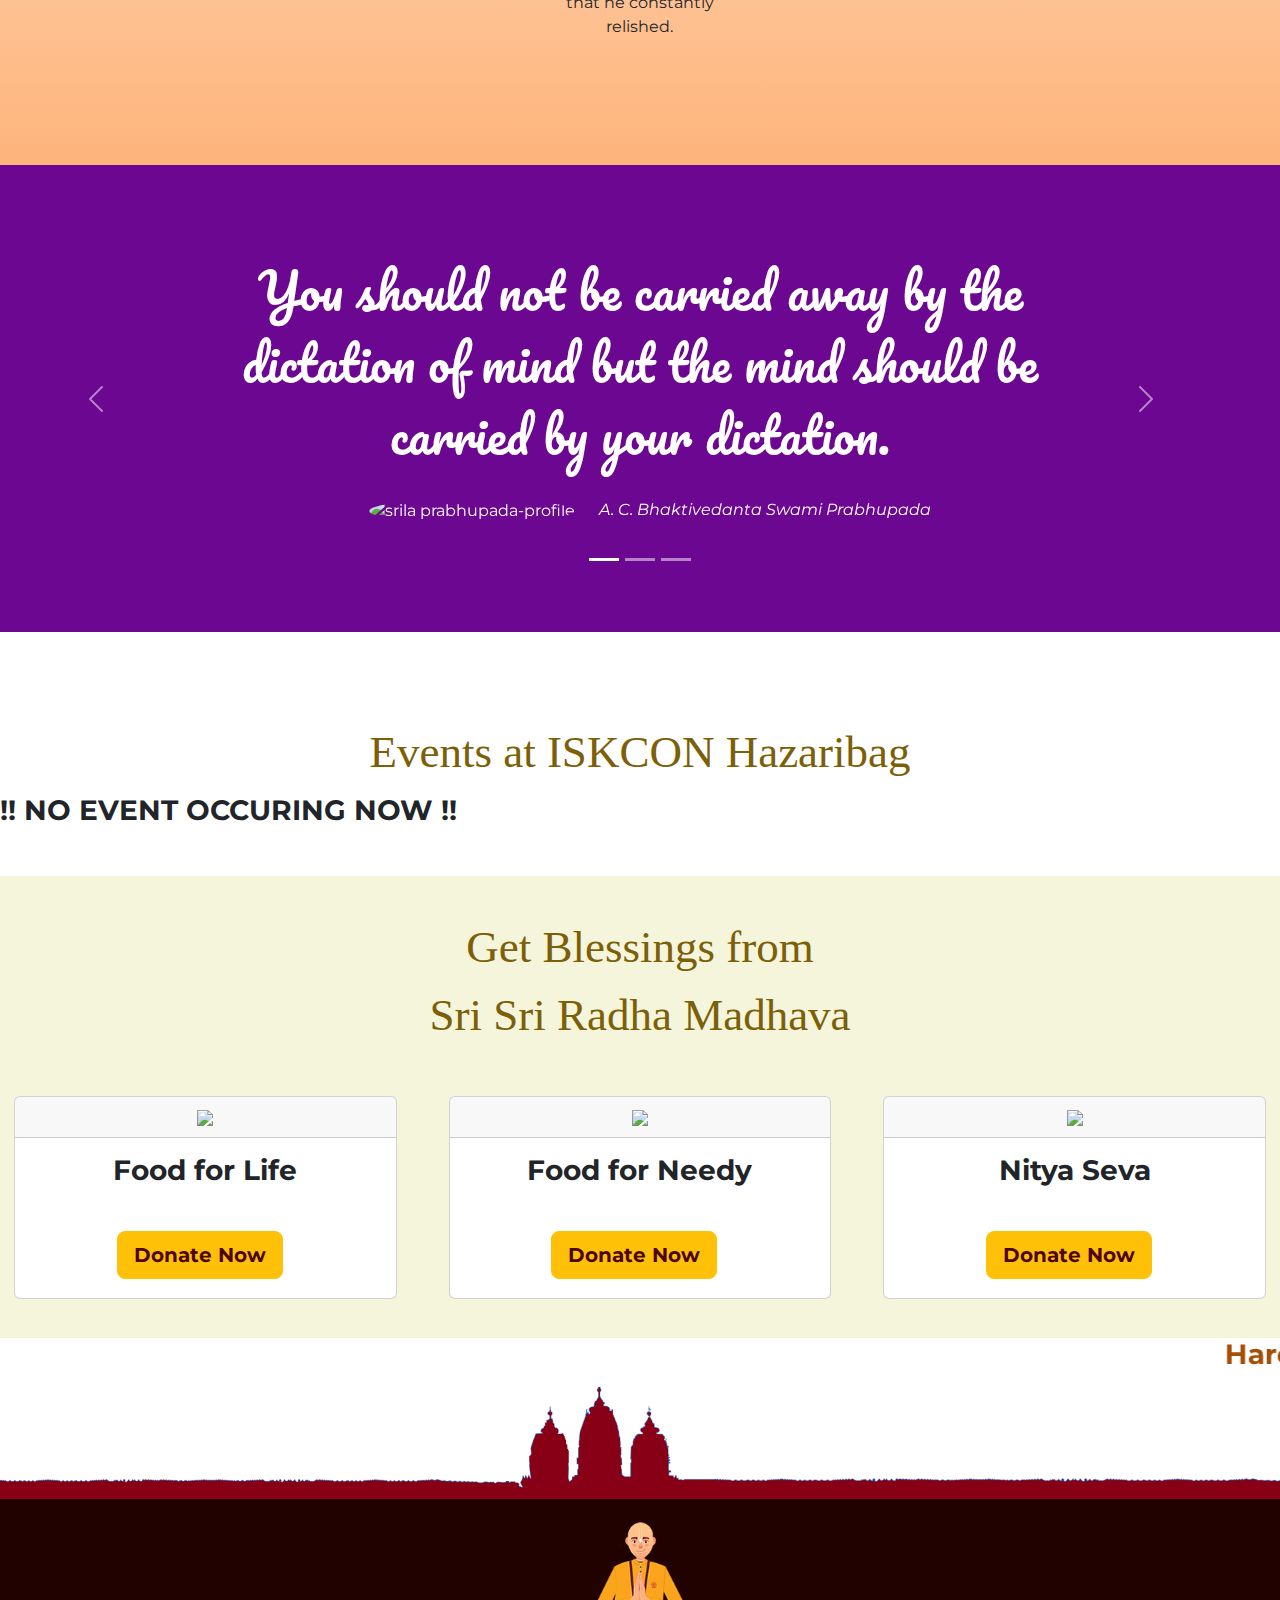
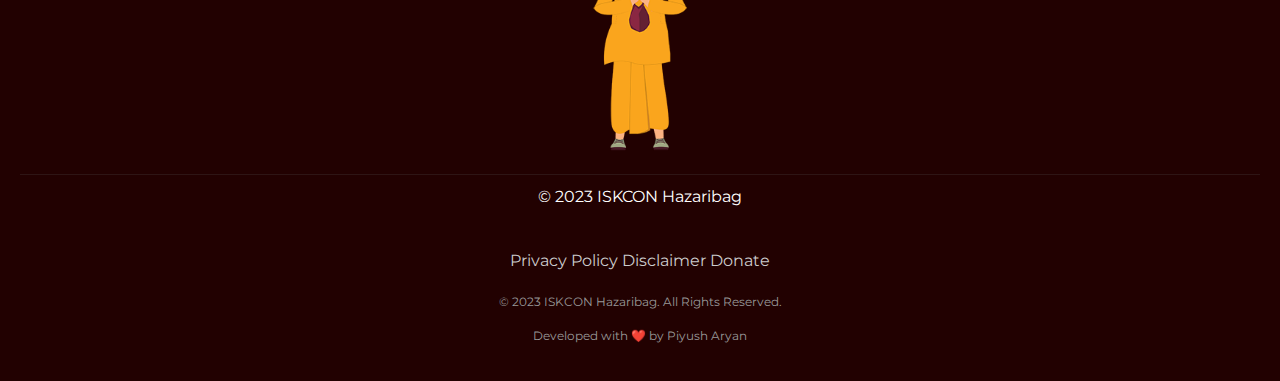
==== commit 47095f8d: "feat: add payment confirmation page" ====
--- a/index.html
+++ b/index.html
@@ -66,24 +66,21 @@
               <h3>Welcome to</h3>
               <h1 class="main-heading">Sri Sri Radha Madhava</h1>
               <h6>Temple, ISKCON Hazaribag</h6>
-                <div class="col-lg-4 col-md-10 col-sm-10">
+              <span>
                   <a href="/checkout.html">
                     <button type="button" class="btn btn-dark btn-lg">
-                        <svg xmlns="http://www.w3.org/2000/svg" width="16" height="16" fill="currentColor" class="bi bi-apple" viewBox="0 0 16 16">
-                            <path d="M11.182.008C11.148-.03 9.923.023 8.857 1.18c-1.066 1.156-.902 2.482-.878 2.516.024.034 1.52.087 2.475-1.258.955-1.345.762-2.391.728-2.43Zm3.314 11.733c-.048-.096-2.325-1.234-2.113-3.422.212-2.189 1.675-2.789 1.698-2.854.023-.065-.597-.79-1.254-1.157a3.692 3.692 0 0 0-1.563-.434c-.108-.003-.483-.095-1.254.116-.508.139-1.653.589-1.968.607-.316.018-1.256-.522-2.267-.665-.647-.125-1.333.131-1.824.328-.49.196-1.422.754-2.074 2.237-.652 1.482-.311 3.83-.067 4.56.244.729.625 1.924 1.273 2.796.576.984 1.34 1.667 1.659 1.899.319.232 1.219.386 1.843.067.502-.308 1.408-.485 1.766-.472.357.013 1.061.154 1.782.539.571.197 1.111.115 1.652-.105.541-.221 1.324-1.059 2.238-2.758.347-.79.505-1.217.473-1.282Z" />
-                        </svg>
+                      <img src="/images/pray.png">
                         Nitya Seva
                     </button>
                   </a>
                     <a href="#navigate">
                     <button type="button" class="btn btn-outline-light btn-lg">
-                        <svg xmlns="http://www.w3.org/2000/svg" width="16" height="16" fill="currentColor" class="bi bi-google-play" viewBox="0 0 16 16">
-                            <path d="M14.222 9.374c1.037-.61 1.037-2.137 0-2.748L11.528 5.04 8.32 8l3.207 2.96 2.694-1.586Zm-3.595 2.116L7.583 8.68 1.03 14.73c.201 1.029 1.36 1.61 2.303 1.055l7.294-4.295ZM1 13.396V2.603L6.846 8 1 13.396ZM1.03 1.27l6.553 6.05 3.044-2.81L3.333.215C2.39-.341 1.231.24 1.03 1.27Z" />
-                        </svg>
+
+                        <img src="/images/ohm.png">
                         Live Darshan
                     </button>
                   </a>
-                </div>
+                </span>
             </div>
         </div>
     </section>
--- a/css/styles.css
+++ b/css/styles.css
@@ -1,5 +1,16 @@
 body {
   font-family: "Montserrat", sans-serif;
+  overflow-x: hidden;
+  overflow-y: scroll; 
+}
+
+::-webkit-scrollbar {
+  display: none; /* For WebKit browsers (Chrome, Safari) */
+}
+
+body {
+  -ms-overflow-style: none; /* For Internet Explorer and Edge */
+  scrollbar-width: none; /* For Firefox */
 }
 
 /* Navbar */
@@ -87,7 +98,7 @@
     url(/images/iskcon-rm.jpg);
   background-size: cover;
   background-position: center;
-  padding: 20%;
+  padding: 18%;
   color: #ffff;
   text-align: center;
   transition: color 0.3s, text-shadow 0.3s;
@@ -102,6 +113,7 @@
 
 
 button {
+  background-color: #feb47b;
   margin: 5% 3% 5% 0;
 }
 
